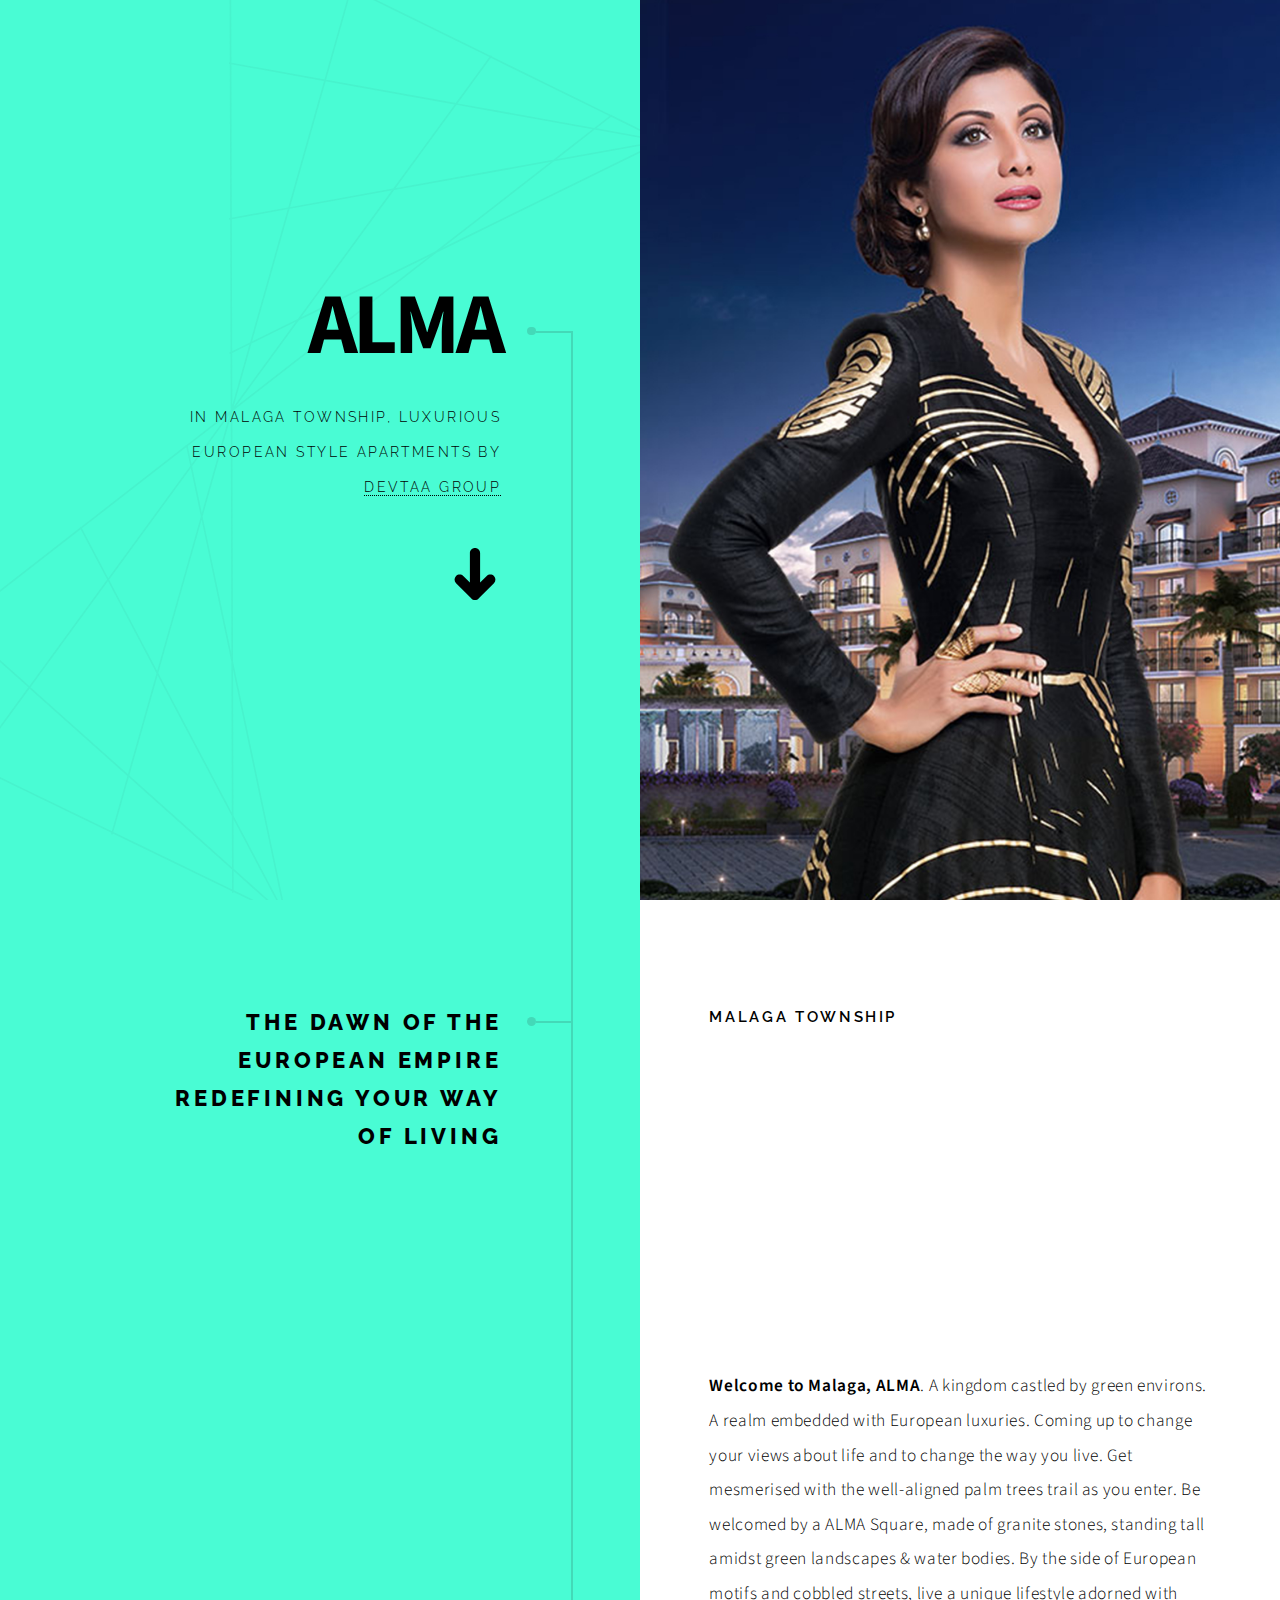
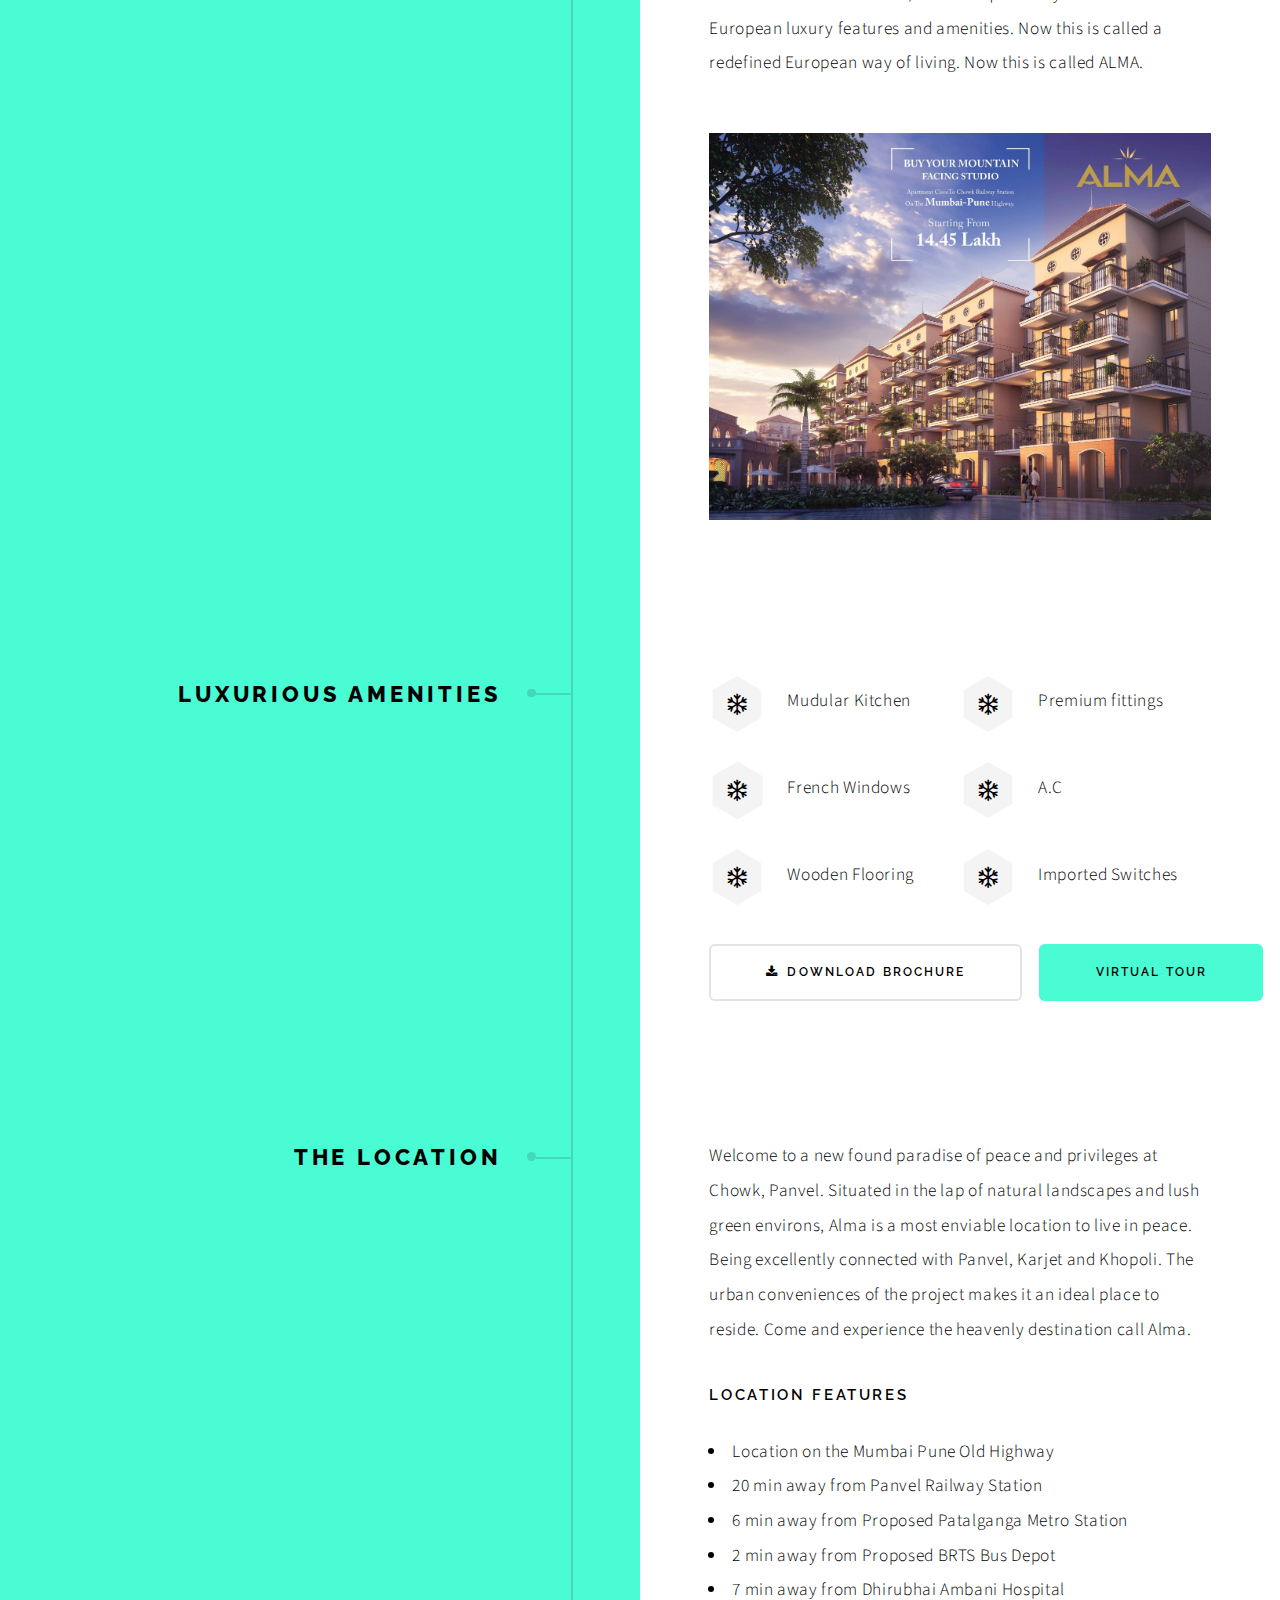
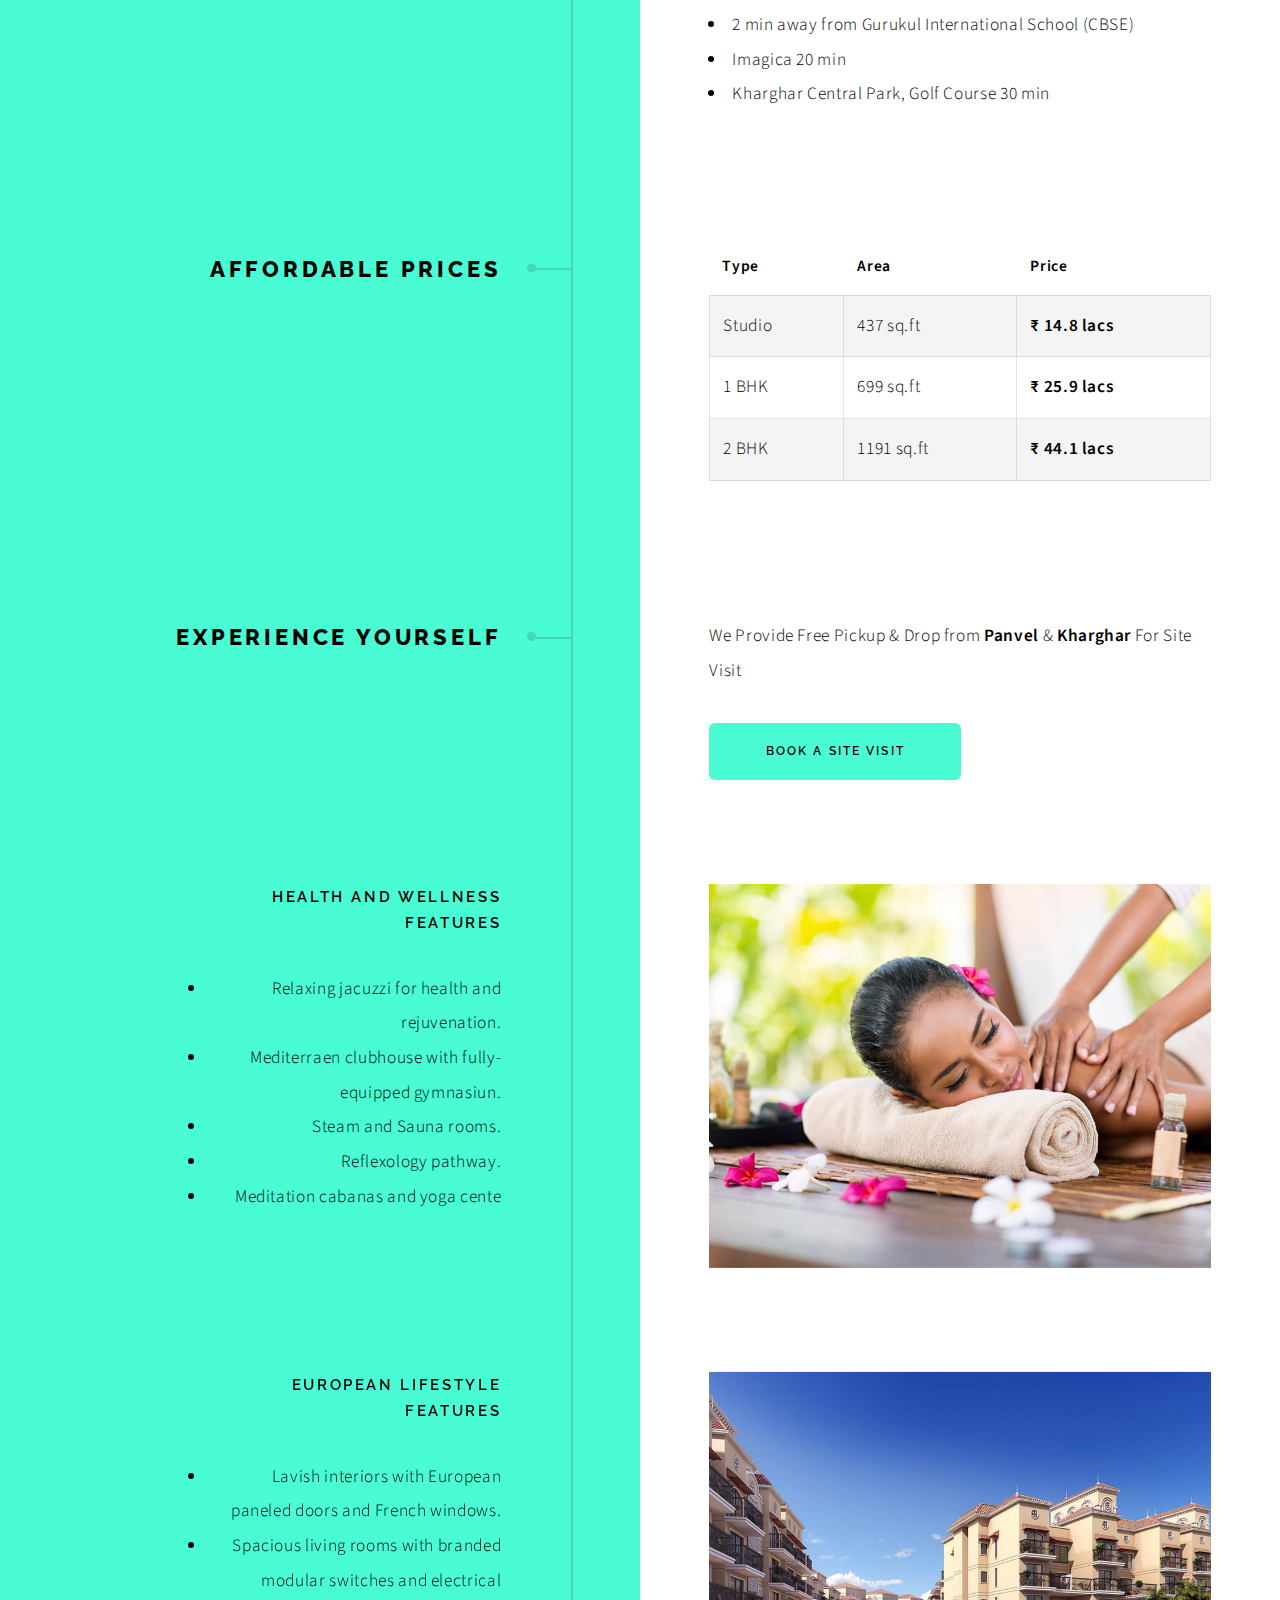
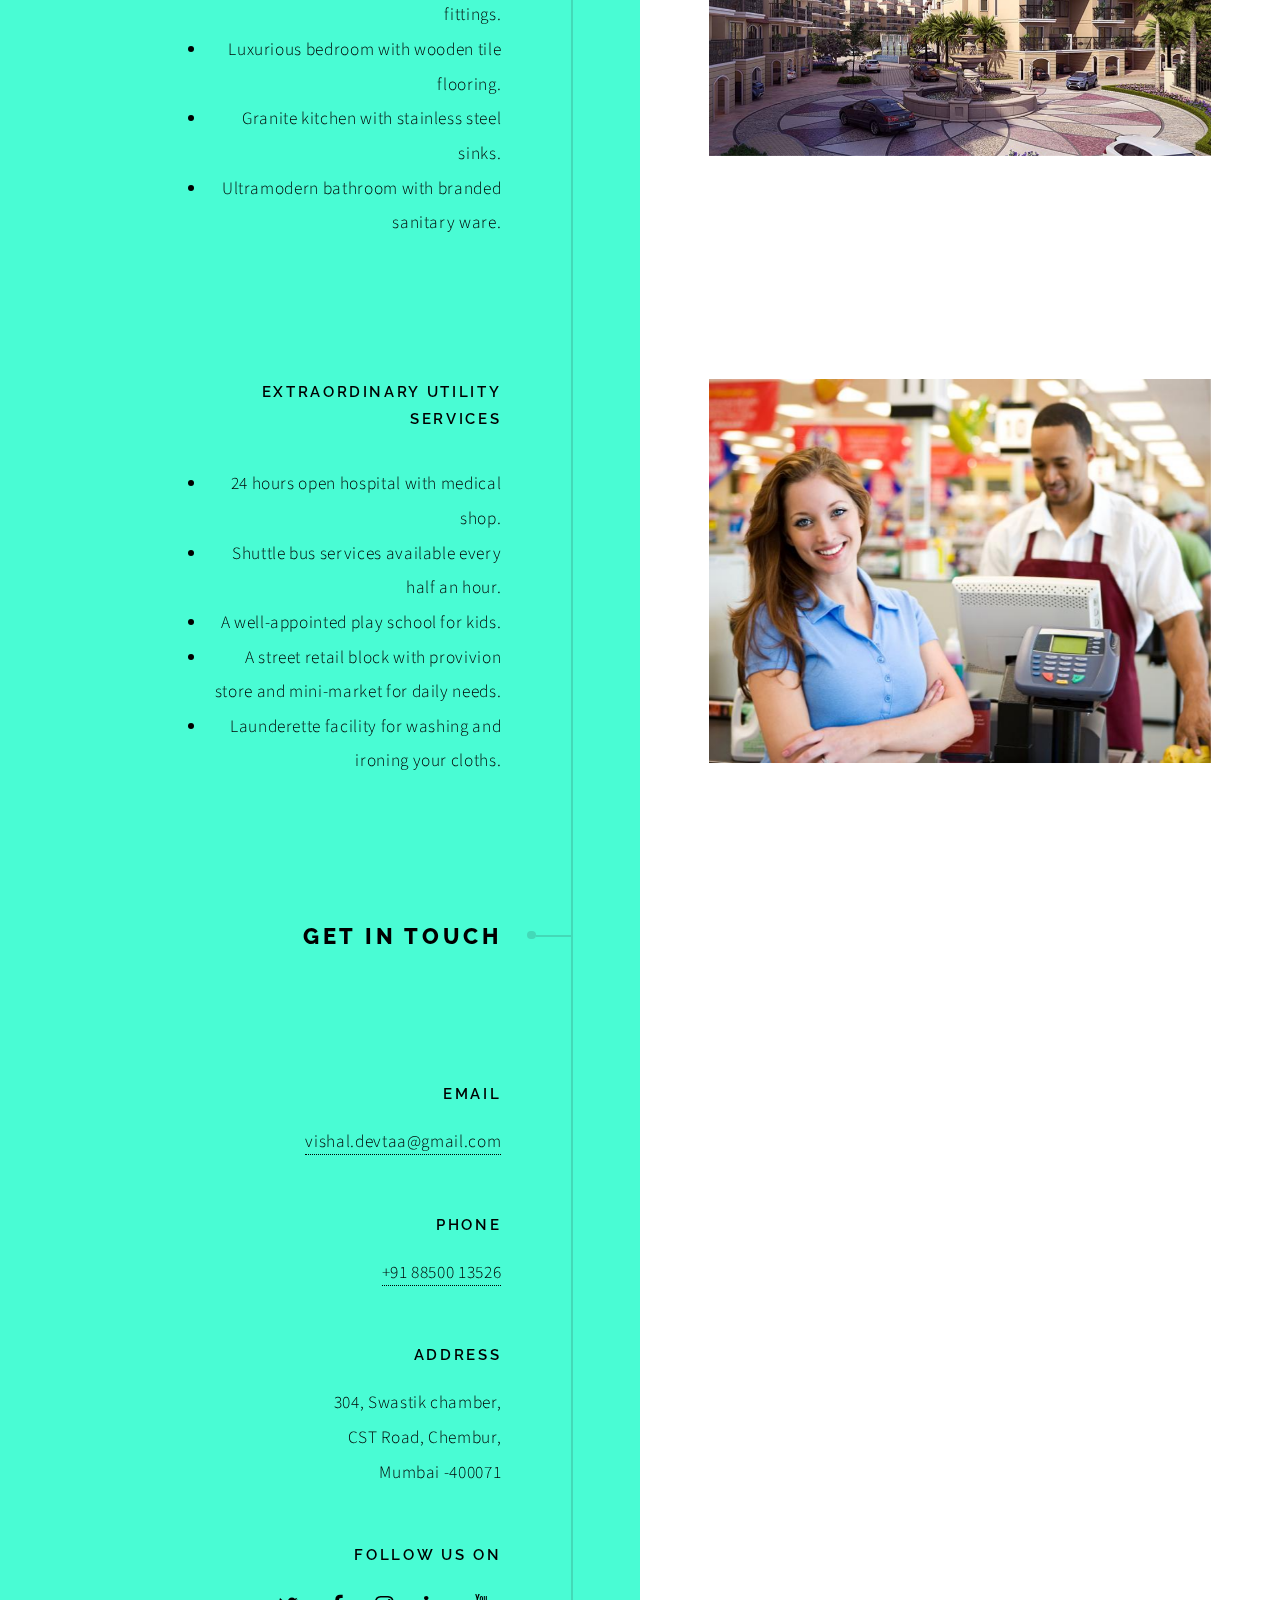
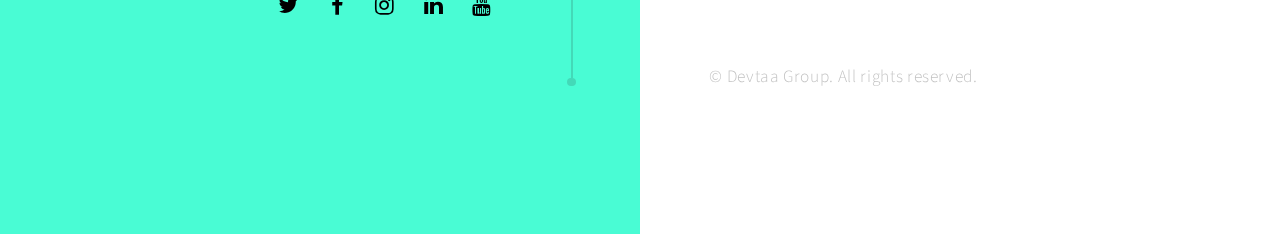
==== index.html @ 0aa926b0 "Popup banner added" ====
<!DOCTYPE HTML>
<!--
	Paradigm Shift by HTML5 UP
	html5up.net | @ajlkn
	Free for personal and commercial use under the CCA 3.0 license (html5up.net/license)
-->
<html>
	<head>
		<title>ALMA - Luxurious Studio, 1BHK, 2BHK Apartment in Panvel</title>
		<meta charset="utf-8" />
		<meta name="viewport" content="width=device-width, initial-scale=1, user-scalable=no" />
		<meta name="description" content="" />
		<meta name="keywords" content="" />
		<link rel="stylesheet" href="assets/css/main.css" />
		<style>
			/* The Modal (background) */
			.modal {
				display: none; /* Hidden by default */
				position: fixed; /* Stay in place */
				z-index: 1; /* Sit on top */
				padding-top: 100px; /* Location of the box */
				left: 0;
				top: 0;
				width: 100%; /* Full width */
				height: 100%; /* Full height */
				overflow: auto; /* Enable scroll if needed */
				background-color: rgb(0,0,0); /* Fallback color */
				background-color: rgba(0,0,0,0.4); /* Black w/ opacity */
			}

			/* Modal Content */
			.modal-content {
				margin-left: auto;
				margin-right: auto;
				padding: 0px;
				width: 600px;
			}

			/* Modal Content */
			.modal-content2 {
				margin-left: auto;
				margin-right: auto;
				padding: 0px;
				width: 800px;
			}

			/* The Close Button */
			.close {
				color: #aaaaaa;
				float: right;
				font-size: 28px;
				font-weight: bold;
				padding: 0px;
				display: none;
			}

			.close:hover,
			.close:focus {
				color: #000;
				text-decoration: none;
				cursor: pointer;
			}
		</style>
	</head>
	<body class="is-preload">

		<!-- Enquiry Form -->
		<div id="myModal" class="modal">

			<!-- Modal content -->
			<div class="modal-content">
			<span class="close">&times;</span>
				<iframe src="https://docs.google.com/forms/d/e/1FAIpQLScoySRv8hDyDuxQyB8Gec-ds_6yzEufZ720Mc0J-3ERzTJAGQ/viewform?embedded=true" width="640" height="627" frameborder="0" marginheight="0" marginwidth="0">Loading...</iframe>
			</div>

		</div>

		<!-- Site Visit Form -->
		<div id="myModal_sv" class="modal">

			<!-- Modal content -->
			<div class="modal-content">
			<span class="close">&times;</span>
				<iframe src="https://docs.google.com/forms/d/e/1FAIpQLSe-j1iW9fwLbWxe8VOCyRwUIyIMLLER5RJnYdYOnyKBBjEUYw/viewform?embedded=true" width="640" height="1400" frameborder="0" marginheight="0" marginwidth="0">Loading...</iframe>	
			</div>

		</div>

		<!-- Speacial Offer -->
		<div id="myModal_so" class="modal">

			<!-- Modal content -->
			<div class="modal-content2">
			<span class="close">&times;</span>
				<a href="#" id="banner">
					<img src="images/banner1.jpg" width="800px" alt="Limited time offer banner">
				</a>
			</div>
				
		</div>

		<!-- Wrapper -->
			<div id="wrapper">

				<!-- Intro -->
					<section class="intro">
						<header>
							<h1>ALMA</h1>
							<p>In Malaga Township, Luxurious European style apartments by <a target="_blank" href="http://devtaa.com">Devtaa Group</a></p>
							<ul class="actions">	
								<li><a href="#first" class="arrow scrolly"><span class="label">Next</span></a></li>
							</ul>
						</header>
						<div class="content">
							<span class="image fill" data-position="center"><img src="images/pic01.jpg" alt="" /></span>
						</div>
					</section>

				<!-- Section -->
					<section id="first">
						<header>
							<h2>The dawn of the european empire redefining your way of living</h2>
						</header>
						<div class="content">
							<h4>Malaga Township</h4>
							<iframe width="510" height="300" src="https://www.youtube.com/embed/iQoAvONpAVM" frameborder="0" allow="accelerometer; autoplay; encrypted-media; gyroscope; picture-in-picture" allowfullscreen></iframe>
							<p><strong>Welcome to Malaga, ALMA</strong>. A kingdom castled by green environs. A realm embedded with European luxuries. Coming up to change your views about life and to change the way you live. Get mesmerised with the well-aligned palm trees trail as you enter. Be welcomed by a ALMA Square, made of granite stones, standing tall amidst green landscapes & water bodies. By the side of European motifs and cobbled streets, live a unique lifestyle adorned with European luxury features and amenities. Now this is called a redefined European way of living. Now this is called ALMA. </p>
							<span class="image main"><img src="images/pic02.jpeg" alt="" /></span>
						</div>
					</section>

				<!-- Section -->
					<section>
						<header>
							<h2>Luxurious Amenities</h2>
						</header>
						<div class="content">
							<ul class="feature-icons">
								<li class="icon fa-snowflake-o">Mudular Kitchen</li>
								<li class="icon fa-snowflake-o">Premium fittings</li>
								<li class="icon fa-snowflake-o">French Windows</li>
								<li class="icon fa-snowflake-o">A.C</li>
								<li class="icon fa-snowflake-o">Wooden Flooring</li>
								<li class="icon fa-snowflake-o">Imported Switches</li>
							</ul>
							<ul class="actions">
								<li><a target="_blank" id="myBtn1" href="downloads/Alma Brochure.pdf" class="button large icon fa-download">Download Brochure</a></li>
								<li><a target="_blank" id="myBtn2" href="http://asset1.cfcdn.com/emodel/mumbai/Malaga-Mumbai-01/Malaga-Mumbai.html" class="button primary large">Virtual Tour</a></li>
							</ul>
						</div>
					</section>

				<!-- Section -->
					<section>
						<header>
							<h2>The Location</h2>
						</header>
						<div class="content">
							<p>
								Welcome to a new found paradise of peace and privileges at Chowk, Panvel. Situated in the lap of natural landscapes and lush green environs, Alma is a most enviable location to live in peace. Being excellently connected with Panvel, Karjet and Khopoli. The urban conveniences of the project makes it an ideal place to reside. Come and experience the heavenly destination call Alma.
							</p>
							<h4>Location Features</h4>
							<ul>
								<li>Location on the Mumbai Pune Old Highway</li>
								<li>20 min away from Panvel Railway Station</li>
								<li>6 min away from Proposed Patalganga Metro Station</li>
								<li>2 min away from Proposed BRTS Bus Depot</li>
								<li>7 min away from Dhirubhai Ambani Hospital</li>
								<li>2 min away from Gurukul International School (CBSE)</li>
								<li>Imagica 20 min</li>
								<li>Kharghar Central Park, Golf Course 30 min</li>
							</ul>
						</div>
					</section>

				<!-- Section -->
					<section>
							<header>
								<h2>Affordable Prices</h2>
							</header>
							<div class="content">
									<div class="table-wrapper">
										<table class="alt">
											<thead>
												<tr>
													<th>Type</th>
													<th>Area</th>
													<th>Price</th>
												</tr>
											</thead>
											<tbody>
												<tr>
													<td>Studio</td>
													<td>437 sq.ft</td>
													<td><b>₹ 14.8 lacs</b></td>
												</tr>
												<tr>
													<td>1 BHK</td>
													<td>699 sq.ft</td>
													<td><b>₹ 25.9 lacs</b></td>
												</tr>
												<tr>
													<td>2 BHK</td>
													<td>1191 sq.ft</td>
													<td><b>₹ 44.1 lacs</b></td>
												</tr>
											</tbody>
										</table>
									</div>
							</div>
						</section>

				<!-- Section -->
					<section>
						<header>
							<h2>Experience Yourself</h2>
						</header>
						<div class="content">
							<p>We Provide Free Pickup & Drop from <strong>Panvel</strong> & <strong>Kharghar</strong> For Site Visit</p>
							<ul class="actions">
								<li><button id="btn_sv" class="button primary large">Book a Site Visit</button></li>
							</ul>
							<!-- Section -->
								<section>
									<header>
										<h3>Health and Wellness Features</h3>
										<p>
											<ul>
													<li>Relaxing jacuzzi for health and rejuvenation. </li>
													<li>Mediterraen clubhouse with fully-equipped gymnasiun. </li>
													<li>Steam and Sauna rooms. </li>
													<li>Reflexology pathway. </li>
													<li>Meditation cabanas and yoga cente </li>
											</ul>
											
										</p>
									</header>
									<div class="content">
										<div class="gallery">
											<a href="images/gallery/fulls/spa.jpg" class="landscape"><img src="images/gallery/fulls/spa.jpg" alt="" /></a>
										</div>
									</div>
								</section>

							<!-- Section -->
								<section>
									<header>
										<h3>European Lifestyle Features</h3>
										<p>
											<ul>
												<li>Lavish interiors with European paneled doors and French windows. </li>
												<li>Spacious living rooms with branded modular switches and electrical fittings. </li>
												<li>Luxurious bedroom with wooden tile flooring. </li>
												<li>Granite kitchen with stainless steel sinks. </li>
												<li>Ultramodern bathroom with branded sanitary ware. </li>
											</ul>
										</p>
									</header>
									<div class="content">
										<div class="gallery">
											<a href="images/gallery/fulls/slide6.jpg" class="landscape"><img src="images/gallery/fulls/slide6.jpg" alt="" /></a>
											<!--<a href="images/gallery/fulls/06.jpg"><img src="images/gallery/thumbs/06.jpg" alt="" /></a>
											<a href="images/gallery/fulls/07.jpg"><img src="images/gallery/thumbs/07.jpg" alt="" /></a>-->
										</div>
									</div>
								</section>

							<!-- Section -->
								<section>
									<header>
										<h3>Extraordinary Utility Services</h3>
										<p>
											<ul>
												<li>24 hours open hospital with medical shop.</li>
												<li>Shuttle bus services available every half an hour.</li>
												<li>A well-appointed play school for kids.</li>
												<li>A street retail block with provivion store and mini-market for daily needs.</li>
												<li>Launderette facility for washing and ironing your cloths.</li>
											</ul>
										</p>
									</header>
									<div class="content">
										<div class="gallery">
											<a href="images/gallery/fulls/retails.jpg" class="landscape"><img src="images/gallery/fulls/retails.jpg" alt="" /></a>
											<!--<a href="images/gallery/fulls/09.jpg" class="portrait"><img src="images/gallery/thumbs/09.jpg" alt="" /></a>
											<a href="images/gallery/fulls/10.jpg" class="landscape"><img src="images/gallery/thumbs/10.jpg" alt="" /></a>-->
										</div>
									</div>
								</section>

						</div>
					</section>

				<!-- Section -->
					<!--<section>
						<header>
							<h2>Site Visit</h2>
						</header>
						<div class="content">
							<p><strong>Proin tempus feugiat</strong> sed varius enim lorem ullamcorper dolore aliquam aenean ornare velit lacus, ac varius enim lorem ullamcorper dolore.</p>
							<ul class="actions">
								<li><a href="#" class="button primary large">Get Started</a></li>
								<li><a href="#" class="button large">Learn More</a></li>
							</ul>
							<iframe src="https://docs.google.com/forms/d/e/1FAIpQLSe-j1iW9fwLbWxe8VOCyRwUIyIMLLER5RJnYdYOnyKBBjEUYw/viewform?embedded=true" width="500" height="520" frameborder="0" marginheight="0" marginwidth="0">Loading...</iframe>
						</div>
					</section>-->

				<!-- Elements -->
				<!--
					<section>
						<header>
							<h2>Elements</h2>
						</header>
						<div class="content">

							<section>
								<header>
									<h3>Text</h3>
								</header>
								<div class="content">
									<p>This is <b>bold</b> and this is <strong>strong</strong>. This is <i>italic</i> and this is <em>emphasized</em>.
									This is <sup>superscript</sup> text and this is <sub>subscript</sub> text.
									This is <u>underlined</u> and this is code: <code>for (;;) { ... }</code>. Finally, <a href="#">this is a link</a>.</p>
									<hr />
									<h2>Heading Level 2</h2>
									<h3>Heading Level 3</h3>
									<h4>Heading Level 4</h4>
									<h5>Heading Level 5</h5>
									<hr />
									<h5>Blockquote</h5>
									<blockquote>Fringilla nisl. Donec accumsan interdum nisi, quis tincidunt felis sagittis eget tempus euismod. Vestibulum ante ipsum primis in faucibus vestibulum. Blandit adipiscing eu felis iaculis volutpat ac adipiscing accumsan faucibus. Vestibulum ante ipsum primis in faucibus lorem ipsum dolor sit amet nullam adipiscing eu felis.</blockquote>
									<h5>Preformatted</h5>
									<pre><code>i = 0;

while (!deck.isInOrder()) {
  print 'Iteration ' + i;
  deck.shuffle();
  i++;
}

print 'Sorted in ' + i + ' iterations.';</code></pre>
								</div>
							</section>

							<section>
								<header>
									<h3>Lists</h3>
								</header>
								<div class="content">

									<h4>Unordered</h4>
									<ul>
										<li>Dolor pulvinar etiam.</li>
										<li>Sagittis adipiscing.</li>
										<li>Felis enim feugiat.</li>
									</ul>

									<h4>Alternate</h4>
									<ul class="alt">
										<li>Dolor pulvinar etiam.</li>
										<li>Sagittis adipiscing.</li>
										<li>Felis enim feugiat.</li>
									</ul>

									<h4>Ordered</h4>
									<ol>
										<li>Dolor pulvinar etiam.</li>
										<li>Etiam vel felis viverra.</li>
										<li>Felis enim feugiat.</li>
										<li>Dolor pulvinar etiam.</li>
										<li>Etiam vel felis lorem.</li>
										<li>Felis enim et feugiat.</li>
									</ol>
									<h4>Icons</h4>
									<ul class="icons">
										<li><a href="#" class="icon fa-twitter"><span class="label">Twitter</span></a></li>
										<li><a href="#" class="icon fa-facebook"><span class="label">Facebook</span></a></li>
										<li><a href="#" class="icon fa-instagram"><span class="label">Instagram</span></a></li>
										<li><a href="#" class="icon fa-github"><span class="label">Github</span></a></li>
									</ul>

									<h4>Actions</h4>
									<ul class="actions">
										<li><a href="#" class="button primary">Default</a></li>
										<li><a href="#" class="button">Default</a></li>
									</ul>
									<ul class="actions stacked">
										<li><a href="#" class="button primary">Default</a></li>
										<li><a href="#" class="button">Default</a></li>
									</ul>
								</div>
							</section>

							<section>
								<header>
									<h3>Table</h3>
								</header>
								<div class="content">
									<h4>Default</h4>
									<div class="table-wrapper">
										<table>
											<thead>
												<tr>
													<th>Name</th>
													<th>Description</th>
													<th>Price</th>
												</tr>
											</thead>
											<tbody>
												<tr>
													<td>Item One</td>
													<td>Ante turpis integer aliquet porttitor.</td>
													<td>29.99</td>
												</tr>
												<tr>
													<td>Item Two</td>
													<td>Vis ac commodo adipiscing arcu aliquet.</td>
													<td>19.99</td>
												</tr>
												<tr>
													<td>Item Three</td>
													<td> Morbi faucibus arcu accumsan lorem.</td>
													<td>29.99</td>
												</tr>
												<tr>
													<td>Item Four</td>
													<td>Vitae integer tempus condimentum.</td>
													<td>19.99</td>
												</tr>
												<tr>
													<td>Item Five</td>
													<td>Ante turpis integer aliquet porttitor.</td>
													<td>29.99</td>
												</tr>
											</tbody>
											<tfoot>
												<tr>
													<td colspan="2"></td>
													<td>100.00</td>
												</tr>
											</tfoot>
										</table>
									</div>

									<h4>Alternate</h4>
									<div class="table-wrapper">
										<table class="alt">
											<thead>
												<tr>
													<th>Name</th>
													<th>Description</th>
													<th>Price</th>
												</tr>
											</thead>
											<tbody>
												<tr>
													<td>Item One</td>
													<td>Ante turpis integer aliquet porttitor.</td>
													<td>29.99</td>
												</tr>
												<tr>
													<td>Item Two</td>
													<td>Vis ac commodo adipiscing arcu aliquet.</td>
													<td>19.99</td>
												</tr>
												<tr>
													<td>Item Three</td>
													<td> Morbi faucibus arcu accumsan lorem.</td>
													<td>29.99</td>
												</tr>
												<tr>
													<td>Item Four</td>
													<td>Vitae integer tempus condimentum.</td>
													<td>19.99</td>
												</tr>
												<tr>
													<td>Item Five</td>
													<td>Ante turpis integer aliquet porttitor.</td>
													<td>29.99</td>
												</tr>
											</tbody>
											<tfoot>
												<tr>
													<td colspan="2"></td>
													<td>100.00</td>
												</tr>
											</tfoot>
										</table>
									</div>
								</div>
							</section>

							<section>
								<header>
									<h3>Buttons</h3>
								</header>
								<div class="content">
									<ul class="actions">
										<li><a href="#" class="button primary">Primary</a></li>
										<li><a href="#" class="button">Default</a></li>
									</ul>
									<ul class="actions">
										<li><a href="#" class="button large">Large</a></li>
										<li><a href="#" class="button">Default</a></li>
										<li><a href="#" class="button small">Small</a></li>
									</ul>
									<ul class="actions">
										<li><a href="#" class="button primary icon fa-download">Icon</a></li>
										<li><a href="#" class="button icon fa-download">Icon</a></li>
									</ul>
									<ul class="actions">
										<li><span class="button primary disabled">Disabled</span></li>
										<li><span class="button disabled">Disabled</span></li>
									</ul>
								</div>
							</section>

							<section>
								<header>
									<h3>Form</h3>
								</header>
								<div class="content">
									<form method="post" action="#">
										<div class="fields">
											<div class="field half">
												<label for="demo-name">Name</label>
												<input type="text" name="demo-name" id="demo-name" value="" placeholder="Jane Doe" />
											</div>
											<div class="field half">
												<label for="demo-email">Email</label>
												<input type="email" name="demo-email" id="demo-email" value="" placeholder="jane@untitled.tld" />
											</div>
											<div class="field">
												<label for="demo-category">Category</label>
												<select name="demo-category" id="demo-category">
													<option value="">-</option>
													<option value="1">Manufacturing</option>
													<option value="1">Shipping</option>
													<option value="1">Administration</option>
													<option value="1">Human Resources</option>
												</select>
											</div>
											<div class="field half">
												<input type="radio" id="demo-priority-low" name="demo-priority" checked>
												<label for="demo-priority-low">Low</label>
											</div>
											<div class="field half">
												<input type="radio" id="demo-priority-high" name="demo-priority">
												<label for="demo-priority-high">High</label>
											</div>
											<div class="field half">
												<input type="checkbox" id="demo-copy" name="demo-copy">
												<label for="demo-copy">Email me a copy</label>
											</div>
											<div class="field half">
												<input type="checkbox" id="demo-human" name="demo-human" checked>
												<label for="demo-human">Not a robot</label>
											</div>
											<div class="field">
												<label for="demo-message">Message</label>
												<textarea name="demo-message" id="demo-message" placeholder="Enter your message" rows="6"></textarea>
											</div>
										</div>
										<ul class="actions">
											<li><input type="submit" value="Send Message" class="primary" /></li>
											<li><input type="reset" value="Reset" /></li>
										</ul>
									</form>
								</div>
							</section>

						</div>
					</section>
				-->

				<!-- Section -->
					<section>
						<header>
							<h2>Get in touch</h2>
						</header>
						<div class="content">
							<iframe src="https://docs.google.com/forms/d/e/1FAIpQLSdVVau2jICnj_vy6TKgX1Sq20y3a8h3ku70dai4LwPbGffMbw/viewform?embedded=true" width="500" height="730" frameborder="0" marginheight="0" marginwidth="0">Loading...</iframe>
							<!--<form>
								<div class="fields">
									<div class="field half">
										<input type="text" name="name" id="name" placeholder="Name" />
									</div>
									<div class="field half">
										<input type="email" name="email" id="email" placeholder="Email" />
									</div>
									<div class="field">
										<textarea name="message" id="message" placeholder="Message" rows="7"></textarea>
									</div>
								</div>
								<ul class="actions">
									<li><input type="submit" value="Send Message" class="button primary" /></li>
								</ul>
							</form>-->
						</div>
						<footer>
							<ul class="items">
								<li>
									<h3>Email</h3>
									<a href="mailto:vishal.devtaa@gmail.com">vishal.devtaa@gmail.com</a>
								</li>
								<li>
									<h3>Phone</h3>
									<a href="tel:+918850013526">+91 88500 13526</a>
								</li>
								<li>
									<h3>Address</h3>
									<span>304, Swastik chamber,<br>
										CST Road, Chembur,<br>
										Mumbai -400071</span>
								</li>
								<li>
									<h3>Follow Us On</h3>
									<ul class="icons">
										<li><a target="_blank" href="https://twitter.com/devtaagroup" class="icon fa-twitter"><span class="label">Twitter</span></a></li>
										<li><a target="_blank" href="https://www.facebook.com/Devtaa-Group-392540718228317/" class="icon fa-facebook"><span class="label">Facebook</span></a></li>
										<li><a target="_blank" href="https://www.instagram.com/devtaagroup_india/" class="icon fa-instagram"><span class="label">Instagram</span></a></li>
										<li><a target="_blank" href="https://www.linkedin.com/company/devtaagroup/" class="icon fa-linkedin"><span class="label">LinkedIn</span></a></li>
										<li><a target="_blank" href="https://www.youtube.com/channel/UCgGCPLvgP4u9WdEKid4VQuA" class="icon fa-youtube"><span class="label">YouTube</span></a></li>									
									</ul>
								</li>
							</ul>
						</footer>
					</section>

				<!-- Copyright -->
					<div class="copyright">&copy; Devtaa Group. All rights reserved.</div>

			</div>

		<!-- Scripts -->
			<script src="assets/js/jquery.min.js"></script>
			<script src="assets/js/jquery.scrolly.min.js"></script>
			<script src="assets/js/browser.min.js"></script>
			<script src="assets/js/breakpoints.min.js"></script>
			<script src="assets/js/util.js"></script>
			<script src="assets/js/main.js"></script>

			<script>	
				// Enquiry Model
				var modal = document.getElementById('myModal');

				// Sive visit Model
				var svModal = document.getElementById('myModal_sv');

				// Speacial offer Banner Model
				var soModal = document.getElementById('myModal_so');

				// Get the <span> element that closes the modal
				var span = document.getElementsByClassName("close")[0];

				setTimeout(() => {
					soModal.style.display = "block";
				}, 5000)

				// Enquiry on Download
				var btn1 = document.getElementById("myBtn1");
				btn1.onclick = function() {
					modal.style.display = "block";
				}

				// Enquiry on Site visit
				var btn2 = document.getElementById("myBtn2");
				btn2.onclick = function() {
					modal.style.display = "block";
				}

				// Site Visit booking on Download
				var btn2 = document.getElementById("btn_sv");
				btn2.onclick = function() {
					svModal.style.display = "block";
				}

				var banner = document.getElementById("banner");
				banner.onclick = function() {
					soModal.style.display = "none";
					modal.style.display = "block";
				}

				// When the user clicks on <span> (x), close the modal
				span.onclick = function() {
					modal.style.display = "none";
				}

				// When the user clicks anywhere outside of the modal, close it (Enquiry form)
				window.onclick = function(event) {
					if (event.target == modal) {
						modal.style.display = "none";
					}
					if (event.target == svModal) {
						svModal.style.display = "none";
					}
					if (event.target == soModal) {
						soModal.style.display = "none";
					}
				}

			</script>

	</body>

</html>
---- assets/css/main.css ----
@import url(font-awesome.min.css);
@import url("https://fonts.googleapis.com/css?family=Source+Sans+Pro:300,600,700,300i,600i,700i|Raleway:600,800");

/*
	Paradigm Shift by HTML5 UP
	html5up.net | @ajlkn
	Free for personal and commercial use under the CCA 3.0 license (html5up.net/license)
*/

html, body, div, span, applet, object,
iframe, h1, h2, h3, h4, h5, h6, p, blockquote,
pre, a, abbr, acronym, address, big, cite,
code, del, dfn, em, img, ins, kbd, q, s, samp,
small, strike, strong, sub, sup, tt, var, b,
u, i, center, dl, dt, dd, ol, ul, li, fieldset,
form, label, legend, table, caption, tbody,
tfoot, thead, tr, th, td, article, aside,
canvas, details, embed, figure, figcaption,
footer, header, hgroup, menu, nav, output, ruby,
section, summary, time, mark, audio, video {
	margin: 0;
	padding: 0;
	border: 0;
	font-size: 100%;
	font: inherit;
	vertical-align: baseline;}

article, aside, details, figcaption, figure,
footer, header, hgroup, menu, nav, section {
	display: block;}

body {
	line-height: 1;
}

ol, ul {
	list-style: none;
}

blockquote, q {
	quotes: none;
}

	blockquote:before, blockquote:after, q:before, q:after {
		content: '';
		content: none;
	}

table {
	border-collapse: collapse;
	border-spacing: 0;
}

body {
	-webkit-text-size-adjust: none;
}

mark {
	background-color: transparent;
	color: inherit;
}

input::-moz-focus-inner {
	border: 0;
	padding: 0;
}

input, select, textarea {
	-moz-appearance: none;
	-webkit-appearance: none;
	-ms-appearance: none;
	appearance: none;
}

/* Basic */

	@-ms-viewport {
		width: device-width;
	}

	body {
		-ms-overflow-style: scrollbar;
	}

	@media screen and (max-width: 480px) {

		html, body {
			min-width: 320px;
		}

	}

	html {
		box-sizing: border-box;
	}

	*, *:before, *:after {
		box-sizing: inherit;
	}

	html {
		overflow-x: hidden;
	}

	body {
		background: #ffffff;
		overflow-x: hidden;
	}

		body.is-preload *, body.is-preload *:before, body.is-preload *:after {
			-moz-animation: none !important;
			-webkit-animation: none !important;
			-ms-animation: none !important;
			animation: none !important;
			-moz-transition: none !important;
			-webkit-transition: none !important;
			-ms-transition: none !important;
			transition: none !important;
		}

/* Typography */

	html {
		font-size: 18pt;
	}

		@media screen and (max-width: 1920px) {

			html {
				font-size: 13pt;
			}

		}

		@media screen and (max-width: 1152px) {

			html {
				font-size: 14pt;
			}

		}

		@media screen and (max-width: 736px) {

			html {
				font-size: 12pt;
			}

		}

		@media screen and (max-width: 480px) {

			html {
				font-size: 11pt;
			}

		}

	body {
		background-color: #ffffff;
		color: #000000;
	}

	body, input, select, textarea {
		color: #000000;
		font-family: "Source Sans Pro", Helvetica, sans-serif;
		font-size: 1rem;
		font-weight: 300;
		letter-spacing: 0.0375em;
		line-height: 2;
	}

	a {
		-moz-transition: border-bottom-color 0.25s ease-in-out;
		-webkit-transition: border-bottom-color 0.25s ease-in-out;
		-ms-transition: border-bottom-color 0.25s ease-in-out;
		transition: border-bottom-color 0.25s ease-in-out;
		text-decoration: none;
		color: #000000;
		border-bottom: dotted 1px;
	}

		a:hover {
			text-decoration: none;
			border-bottom-color: transparent;
		}

	strong, b {
		font-weight: 600;
		color: #000000;
	}

	em, i {
		font-style: italic;
	}

	p {
		margin: 0 0 2rem 0;
	}

	h1, h2, h3, h4, h5, h6 {
		color: #000000;
		font-family: "Raleway", Helvetica, sans-serif;
		font-weight: 600;
		letter-spacing: 0.175em;
		line-height: 1.75;
		margin: 0 0 1.5rem 0;
		text-transform: uppercase;
	}

		h1 a, h2 a, h3 a, h4 a, h5 a, h6 a {
			color: inherit;
			text-decoration: none;
		}

	h1 {
		font-family: "Source Sans Pro", Helvetica, sans-serif;
		font-size: 5rem;
		font-weight: 700;
		letter-spacing: -0.05em;
		line-height: 1.1;
		margin: 0 0 1.5rem 0;
		text-transform: none;
	}

	h2 {
		font-size: 1.25rem;
		font-weight: 800;
		margin: 0 0 2rem 0;
	}

	h3 {
		font-size: 0.875rem;
	}

	h4 {
		font-size: 0.875rem;
	}

	h5 {
		font-size: 0.75rem;
	}

	h6 {
		font-size: 0.625rem;
	}

	@media screen and (max-width: 736px) {

		h1 {
			font-size: 4.5rem;
			line-height: 1.1;
		}

		h2 {
			font-size: 1.25rem;
			line-height: 1.7;
		}

		h3 {
			font-size: 0.9rem;
		}

		h4 {
			font-size: 0.75rem;
		}

		h5 {
			font-size: 0.675rem;
		}

	}

	@media screen and (max-width: 360px) {

		h1 {
			font-size: 3.75rem;
		}

		h2 {
			font-size: 1.125rem;
		}

		h3 {
			font-size: 0.8rem;
		}

		h4 {
			font-size: 0.675rem;
		}

		h5 {
			font-size: 0.675rem;
		}

	}

	sub {
		font-size: 0.8rem;
		position: relative;
		top: 0.5rem;
	}

	sup {
		font-size: 0.8rem;
		position: relative;
		top: -0.5rem;
	}

	blockquote {
		border-left: solid 0.5rem rgba(144, 144, 144, 0.25);
		font-style: italic;
		margin: 0 0 2rem 0;
		padding: 1rem 0 1rem 2rem;
	}

	code {
		background: rgba(144, 144, 144, 0.1);
		border-radius: 0.325rem;
		font-family: "Courier New", monospace;
		font-size: 0.9rem;
		margin: 0 0.25rem;
		padding: 0.25rem 0.65rem;
	}

	pre {
		-webkit-overflow-scrolling: touch;
		font-family: "Courier New", monospace;
		font-size: 0.9rem;
		margin: 0 0 2rem 0;
		width: 100%;
	}

		pre code {
			display: block;
			line-height: 1.75;
			padding: 1rem 1.5rem;
			overflow-x: auto;
		}

	hr {
		border: 0;
		border-bottom: solid 2px rgba(144, 144, 144, 0.25);
		margin: 3rem 0;
	}

		hr.major {
			margin: 5rem 0;
		}

		@media screen and (max-width: 736px) {

			hr.major {
				margin: 3rem 0;
			}

		}

/* Row */

	.row {
		display: flex;
		flex-wrap: wrap;
		box-sizing: border-box;
		align-items: stretch;
	}

		.row > * {
			box-sizing: border-box;
		}

		.row.gtr-uniform > * > :last-child {
			margin-bottom: 0;
		}

		.row.aln-left {
			justify-content: flex-start;
		}

		.row.aln-center {
			justify-content: center;
		}

		.row.aln-right {
			justify-content: flex-end;
		}

		.row.aln-top {
			align-items: flex-start;
		}

		.row.aln-middle {
			align-items: center;
		}

		.row.aln-bottom {
			align-items: flex-end;
		}

		.row > .imp {
			order: -1;
		}

		.row > .col-1 {
			width: 8.3333333333%;
		}

		.row > .off-1 {
			margin-left: 8.3333333333%;
		}

		.row > .col-2 {
			width: 16.6666666667%;
		}

		.row > .off-2 {
			margin-left: 16.6666666667%;
		}

		.row > .col-3 {
			width: 25%;
		}

		.row > .off-3 {
			margin-left: 25%;
		}

		.row > .col-4 {
			width: 33.3333333333%;
		}

		.row > .off-4 {
			margin-left: 33.3333333333%;
		}

		.row > .col-5 {
			width: 41.6666666667%;
		}

		.row > .off-5 {
			margin-left: 41.6666666667%;
		}

		.row > .col-6 {
			width: 50%;
		}

		.row > .off-6 {
			margin-left: 50%;
		}

		.row > .col-7 {
			width: 58.3333333333%;
		}

		.row > .off-7 {
			margin-left: 58.3333333333%;
		}

		.row > .col-8 {
			width: 66.6666666667%;
		}

		.row > .off-8 {
			margin-left: 66.6666666667%;
		}

		.row > .col-9 {
			width: 75%;
		}

		.row > .off-9 {
			margin-left: 75%;
		}

		.row > .col-10 {
			width: 83.3333333333%;
		}

		.row > .off-10 {
			margin-left: 83.3333333333%;
		}

		.row > .col-11 {
			width: 91.6666666667%;
		}

		.row > .off-11 {
			margin-left: 91.6666666667%;
		}

		.row > .col-12 {
			width: 100%;
		}

		.row > .off-12 {
			margin-left: 100%;
		}

		.row.gtr-0 {
			margin-top: 0;
			margin-left: 0rem;
		}

			.row.gtr-0 > * {
				padding: 0 0 0 0rem;
			}

			.row.gtr-0.gtr-uniform {
				margin-top: 0rem;
			}

				.row.gtr-0.gtr-uniform > * {
					padding-top: 0rem;
				}

		.row.gtr-25 {
			margin-top: 0;
			margin-left: -0.5rem;
		}

			.row.gtr-25 > * {
				padding: 0 0 0 0.5rem;
			}

			.row.gtr-25.gtr-uniform {
				margin-top: -0.5rem;
			}

				.row.gtr-25.gtr-uniform > * {
					padding-top: 0.5rem;
				}

		.row.gtr-50 {
			margin-top: 0;
			margin-left: -1rem;
		}

			.row.gtr-50 > * {
				padding: 0 0 0 1rem;
			}

			.row.gtr-50.gtr-uniform {
				margin-top: -1rem;
			}

				.row.gtr-50.gtr-uniform > * {
					padding-top: 1rem;
				}

		.row {
			margin-top: 0;
			margin-left: -2rem;
		}

			.row > * {
				padding: 0 0 0 2rem;
			}

			.row.gtr-uniform {
				margin-top: -2rem;
			}

				.row.gtr-uniform > * {
					padding-top: 2rem;
				}

		.row.gtr-150 {
			margin-top: 0;
			margin-left: -3rem;
		}

			.row.gtr-150 > * {
				padding: 0 0 0 3rem;
			}

			.row.gtr-150.gtr-uniform {
				margin-top: -3rem;
			}

				.row.gtr-150.gtr-uniform > * {
					padding-top: 3rem;
				}

		.row.gtr-200 {
			margin-top: 0;
			margin-left: -4rem;
		}

			.row.gtr-200 > * {
				padding: 0 0 0 4rem;
			}

			.row.gtr-200.gtr-uniform {
				margin-top: -4rem;
			}

				.row.gtr-200.gtr-uniform > * {
					padding-top: 4rem;
				}

		@media screen and (max-width: 1920px) {

			.row {
				display: flex;
				flex-wrap: wrap;
				box-sizing: border-box;
				align-items: stretch;
			}

				.row > * {
					box-sizing: border-box;
				}

				.row.gtr-uniform > * > :last-child {
					margin-bottom: 0;
				}

				.row.aln-left {
					justify-content: flex-start;
				}

				.row.aln-center {
					justify-content: center;
				}

				.row.aln-right {
					justify-content: flex-end;
				}

				.row.aln-top {
					align-items: flex-start;
				}

				.row.aln-middle {
					align-items: center;
				}

				.row.aln-bottom {
					align-items: flex-end;
				}

				.row > .imp-xlarge {
					order: -1;
				}

				.row > .col-1-xlarge {
					width: 8.3333333333%;
				}

				.row > .off-1-xlarge {
					margin-left: 8.3333333333%;
				}

				.row > .col-2-xlarge {
					width: 16.6666666667%;
				}

				.row > .off-2-xlarge {
					margin-left: 16.6666666667%;
				}

				.row > .col-3-xlarge {
					width: 25%;
				}

				.row > .off-3-xlarge {
					margin-left: 25%;
				}

				.row > .col-4-xlarge {
					width: 33.3333333333%;
				}

				.row > .off-4-xlarge {
					margin-left: 33.3333333333%;
				}

				.row > .col-5-xlarge {
					width: 41.6666666667%;
				}

				.row > .off-5-xlarge {
					margin-left: 41.6666666667%;
				}

				.row > .col-6-xlarge {
					width: 50%;
				}

				.row > .off-6-xlarge {
					margin-left: 50%;
				}

				.row > .col-7-xlarge {
					width: 58.3333333333%;
				}

				.row > .off-7-xlarge {
					margin-left: 58.3333333333%;
				}

				.row > .col-8-xlarge {
					width: 66.6666666667%;
				}

				.row > .off-8-xlarge {
					margin-left: 66.6666666667%;
				}

				.row > .col-9-xlarge {
					width: 75%;
				}

				.row > .off-9-xlarge {
					margin-left: 75%;
				}

				.row > .col-10-xlarge {
					width: 83.3333333333%;
				}

				.row > .off-10-xlarge {
					margin-left: 83.3333333333%;
				}

				.row > .col-11-xlarge {
					width: 91.6666666667%;
				}

				.row > .off-11-xlarge {
					margin-left: 91.6666666667%;
				}

				.row > .col-12-xlarge {
					width: 100%;
				}

				.row > .off-12-xlarge {
					margin-left: 100%;
				}

				.row.gtr-0 {
					margin-top: 0;
					margin-left: 0rem;
				}

					.row.gtr-0 > * {
						padding: 0 0 0 0rem;
					}

					.row.gtr-0.gtr-uniform {
						margin-top: 0rem;
					}

						.row.gtr-0.gtr-uniform > * {
							padding-top: 0rem;
						}

				.row.gtr-25 {
					margin-top: 0;
					margin-left: -0.5rem;
				}

					.row.gtr-25 > * {
						padding: 0 0 0 0.5rem;
					}

					.row.gtr-25.gtr-uniform {
						margin-top: -0.5rem;
					}

						.row.gtr-25.gtr-uniform > * {
							padding-top: 0.5rem;
						}

				.row.gtr-50 {
					margin-top: 0;
					margin-left: -1rem;
				}

					.row.gtr-50 > * {
						padding: 0 0 0 1rem;
					}

					.row.gtr-50.gtr-uniform {
						margin-top: -1rem;
					}

						.row.gtr-50.gtr-uniform > * {
							padding-top: 1rem;
						}

				.row {
					margin-top: 0;
					margin-left: -2rem;
				}

					.row > * {
						padding: 0 0 0 2rem;
					}

					.row.gtr-uniform {
						margin-top: -2rem;
					}

						.row.gtr-uniform > * {
							padding-top: 2rem;
						}

				.row.gtr-150 {
					margin-top: 0;
					margin-left: -3rem;
				}

					.row.gtr-150 > * {
						padding: 0 0 0 3rem;
					}

					.row.gtr-150.gtr-uniform {
						margin-top: -3rem;
					}

						.row.gtr-150.gtr-uniform > * {
							padding-top: 3rem;
						}

				.row.gtr-200 {
					margin-top: 0;
					margin-left: -4rem;
				}

					.row.gtr-200 > * {
						padding: 0 0 0 4rem;
					}

					.row.gtr-200.gtr-uniform {
						margin-top: -4rem;
					}

						.row.gtr-200.gtr-uniform > * {
							padding-top: 4rem;
						}

		}

		@media screen and (max-width: 1280px) {

			.row {
				display: flex;
				flex-wrap: wrap;
				box-sizing: border-box;
				align-items: stretch;
			}

				.row > * {
					box-sizing: border-box;
				}

				.row.gtr-uniform > * > :last-child {
					margin-bottom: 0;
				}

				.row.aln-left {
					justify-content: flex-start;
				}

				.row.aln-center {
					justify-content: center;
				}

				.row.aln-right {
					justify-content: flex-end;
				}

				.row.aln-top {
					align-items: flex-start;
				}

				.row.aln-middle {
					align-items: center;
				}

				.row.aln-bottom {
					align-items: flex-end;
				}

				.row > .imp-large {
					order: -1;
				}

				.row > .col-1-large {
					width: 8.3333333333%;
				}

				.row > .off-1-large {
					margin-left: 8.3333333333%;
				}

				.row > .col-2-large {
					width: 16.6666666667%;
				}

				.row > .off-2-large {
					margin-left: 16.6666666667%;
				}

				.row > .col-3-large {
					width: 25%;
				}

				.row > .off-3-large {
					margin-left: 25%;
				}

				.row > .col-4-large {
					width: 33.3333333333%;
				}

				.row > .off-4-large {
					margin-left: 33.3333333333%;
				}

				.row > .col-5-large {
					width: 41.6666666667%;
				}

				.row > .off-5-large {
					margin-left: 41.6666666667%;
				}

				.row > .col-6-large {
					width: 50%;
				}

				.row > .off-6-large {
					margin-left: 50%;
				}

				.row > .col-7-large {
					width: 58.3333333333%;
				}

				.row > .off-7-large {
					margin-left: 58.3333333333%;
				}

				.row > .col-8-large {
					width: 66.6666666667%;
				}

				.row > .off-8-large {
					margin-left: 66.6666666667%;
				}

				.row > .col-9-large {
					width: 75%;
				}

				.row > .off-9-large {
					margin-left: 75%;
				}

				.row > .col-10-large {
					width: 83.3333333333%;
				}

				.row > .off-10-large {
					margin-left: 83.3333333333%;
				}

				.row > .col-11-large {
					width: 91.6666666667%;
				}

				.row > .off-11-large {
					margin-left: 91.6666666667%;
				}

				.row > .col-12-large {
					width: 100%;
				}

				.row > .off-12-large {
					margin-left: 100%;
				}

				.row.gtr-0 {
					margin-top: 0;
					margin-left: 0rem;
				}

					.row.gtr-0 > * {
						padding: 0 0 0 0rem;
					}

					.row.gtr-0.gtr-uniform {
						margin-top: 0rem;
					}

						.row.gtr-0.gtr-uniform > * {
							padding-top: 0rem;
						}

				.row.gtr-25 {
					margin-top: 0;
					margin-left: -0.375rem;
				}

					.row.gtr-25 > * {
						padding: 0 0 0 0.375rem;
					}

					.row.gtr-25.gtr-uniform {
						margin-top: -0.375rem;
					}

						.row.gtr-25.gtr-uniform > * {
							padding-top: 0.375rem;
						}

				.row.gtr-50 {
					margin-top: 0;
					margin-left: -0.75rem;
				}

					.row.gtr-50 > * {
						padding: 0 0 0 0.75rem;
					}

					.row.gtr-50.gtr-uniform {
						margin-top: -0.75rem;
					}

						.row.gtr-50.gtr-uniform > * {
							padding-top: 0.75rem;
						}

				.row {
					margin-top: 0;
					margin-left: -1.5rem;
				}

					.row > * {
						padding: 0 0 0 1.5rem;
					}

					.row.gtr-uniform {
						margin-top: -1.5rem;
					}

						.row.gtr-uniform > * {
							padding-top: 1.5rem;
						}

				.row.gtr-150 {
					margin-top: 0;
					margin-left: -2.25rem;
				}

					.row.gtr-150 > * {
						padding: 0 0 0 2.25rem;
					}

					.row.gtr-150.gtr-uniform {
						margin-top: -2.25rem;
					}

						.row.gtr-150.gtr-uniform > * {
							padding-top: 2.25rem;
						}

				.row.gtr-200 {
					margin-top: 0;
					margin-left: -3rem;
				}

					.row.gtr-200 > * {
						padding: 0 0 0 3rem;
					}

					.row.gtr-200.gtr-uniform {
						margin-top: -3rem;
					}

						.row.gtr-200.gtr-uniform > * {
							padding-top: 3rem;
						}

		}

		@media screen and (max-width: 1152px) {

			.row {
				display: flex;
				flex-wrap: wrap;
				box-sizing: border-box;
				align-items: stretch;
			}

				.row > * {
					box-sizing: border-box;
				}

				.row.gtr-uniform > * > :last-child {
					margin-bottom: 0;
				}

				.row.aln-left {
					justify-content: flex-start;
				}

				.row.aln-center {
					justify-content: center;
				}

				.row.aln-right {
					justify-content: flex-end;
				}

				.row.aln-top {
					align-items: flex-start;
				}

				.row.aln-middle {
					align-items: center;
				}

				.row.aln-bottom {
					align-items: flex-end;
				}

				.row > .imp-medium {
					order: -1;
				}

				.row > .col-1-medium {
					width: 8.3333333333%;
				}

				.row > .off-1-medium {
					margin-left: 8.3333333333%;
				}

				.row > .col-2-medium {
					width: 16.6666666667%;
				}

				.row > .off-2-medium {
					margin-left: 16.6666666667%;
				}

				.row > .col-3-medium {
					width: 25%;
				}

				.row > .off-3-medium {
					margin-left: 25%;
				}

				.row > .col-4-medium {
					width: 33.3333333333%;
				}

				.row > .off-4-medium {
					margin-left: 33.3333333333%;
				}

				.row > .col-5-medium {
					width: 41.6666666667%;
				}

				.row > .off-5-medium {
					margin-left: 41.6666666667%;
				}

				.row > .col-6-medium {
					width: 50%;
				}

				.row > .off-6-medium {
					margin-left: 50%;
				}

				.row > .col-7-medium {
					width: 58.3333333333%;
				}

				.row > .off-7-medium {
					margin-left: 58.3333333333%;
				}

				.row > .col-8-medium {
					width: 66.6666666667%;
				}

				.row > .off-8-medium {
					margin-left: 66.6666666667%;
				}

				.row > .col-9-medium {
					width: 75%;
				}

				.row > .off-9-medium {
					margin-left: 75%;
				}

				.row > .col-10-medium {
					width: 83.3333333333%;
				}

				.row > .off-10-medium {
					margin-left: 83.3333333333%;
				}

				.row > .col-11-medium {
					width: 91.6666666667%;
				}

				.row > .off-11-medium {
					margin-left: 91.6666666667%;
				}

				.row > .col-12-medium {
					width: 100%;
				}

				.row > .off-12-medium {
					margin-left: 100%;
				}

				.row.gtr-0 {
					margin-top: 0;
					margin-left: 0rem;
				}

					.row.gtr-0 > * {
						padding: 0 0 0 0rem;
					}

					.row.gtr-0.gtr-uniform {
						margin-top: 0rem;
					}

						.row.gtr-0.gtr-uniform > * {
							padding-top: 0rem;
						}

				.row.gtr-25 {
					margin-top: 0;
					margin-left: -0.375rem;
				}

					.row.gtr-25 > * {
						padding: 0 0 0 0.375rem;
					}

					.row.gtr-25.gtr-uniform {
						margin-top: -0.375rem;
					}

						.row.gtr-25.gtr-uniform > * {
							padding-top: 0.375rem;
						}

				.row.gtr-50 {
					margin-top: 0;
					margin-left: -0.75rem;
				}

					.row.gtr-50 > * {
						padding: 0 0 0 0.75rem;
					}

					.row.gtr-50.gtr-uniform {
						margin-top: -0.75rem;
					}

						.row.gtr-50.gtr-uniform > * {
							padding-top: 0.75rem;
						}

				.row {
					margin-top: 0;
					margin-left: -1.5rem;
				}

					.row > * {
						padding: 0 0 0 1.5rem;
					}

					.row.gtr-uniform {
						margin-top: -1.5rem;
					}

						.row.gtr-uniform > * {
							padding-top: 1.5rem;
						}

				.row.gtr-150 {
					margin-top: 0;
					margin-left: -2.25rem;
				}

					.row.gtr-150 > * {
						padding: 0 0 0 2.25rem;
					}

					.row.gtr-150.gtr-uniform {
						margin-top: -2.25rem;
					}

						.row.gtr-150.gtr-uniform > * {
							padding-top: 2.25rem;
						}

				.row.gtr-200 {
					margin-top: 0;
					margin-left: -3rem;
				}

					.row.gtr-200 > * {
						padding: 0 0 0 3rem;
					}

					.row.gtr-200.gtr-uniform {
						margin-top: -3rem;
					}

						.row.gtr-200.gtr-uniform > * {
							padding-top: 3rem;
						}

		}

		@media screen and (max-width: 736px) {

			.row {
				display: flex;
				flex-wrap: wrap;
				box-sizing: border-box;
				align-items: stretch;
			}

				.row > * {
					box-sizing: border-box;
				}

				.row.gtr-uniform > * > :last-child {
					margin-bottom: 0;
				}

				.row.aln-left {
					justify-content: flex-start;
				}

				.row.aln-center {
					justify-content: center;
				}

				.row.aln-right {
					justify-content: flex-end;
				}

				.row.aln-top {
					align-items: flex-start;
				}

				.row.aln-middle {
					align-items: center;
				}

				.row.aln-bottom {
					align-items: flex-end;
				}

				.row > .imp-small {
					order: -1;
				}

				.row > .col-1-small {
					width: 8.3333333333%;
				}

				.row > .off-1-small {
					margin-left: 8.3333333333%;
				}

				.row > .col-2-small {
					width: 16.6666666667%;
				}

				.row > .off-2-small {
					margin-left: 16.6666666667%;
				}

				.row > .col-3-small {
					width: 25%;
				}

				.row > .off-3-small {
					margin-left: 25%;
				}

				.row > .col-4-small {
					width: 33.3333333333%;
				}

				.row > .off-4-small {
					margin-left: 33.3333333333%;
				}

				.row > .col-5-small {
					width: 41.6666666667%;
				}

				.row > .off-5-small {
					margin-left: 41.6666666667%;
				}

				.row > .col-6-small {
					width: 50%;
				}

				.row > .off-6-small {
					margin-left: 50%;
				}

				.row > .col-7-small {
					width: 58.3333333333%;
				}

				.row > .off-7-small {
					margin-left: 58.3333333333%;
				}

				.row > .col-8-small {
					width: 66.6666666667%;
				}

				.row > .off-8-small {
					margin-left: 66.6666666667%;
				}

				.row > .col-9-small {
					width: 75%;
				}

				.row > .off-9-small {
					margin-left: 75%;
				}

				.row > .col-10-small {
					width: 83.3333333333%;
				}

				.row > .off-10-small {
					margin-left: 83.3333333333%;
				}

				.row > .col-11-small {
					width: 91.6666666667%;
				}

				.row > .off-11-small {
					margin-left: 91.6666666667%;
				}

				.row > .col-12-small {
					width: 100%;
				}

				.row > .off-12-small {
					margin-left: 100%;
				}

				.row.gtr-0 {
					margin-top: 0;
					margin-left: 0rem;
				}

					.row.gtr-0 > * {
						padding: 0 0 0 0rem;
					}

					.row.gtr-0.gtr-uniform {
						margin-top: 0rem;
					}

						.row.gtr-0.gtr-uniform > * {
							padding-top: 0rem;
						}

				.row.gtr-25 {
					margin-top: 0;
					margin-left: -0.3125rem;
				}

					.row.gtr-25 > * {
						padding: 0 0 0 0.3125rem;
					}

					.row.gtr-25.gtr-uniform {
						margin-top: -0.3125rem;
					}

						.row.gtr-25.gtr-uniform > * {
							padding-top: 0.3125rem;
						}

				.row.gtr-50 {
					margin-top: 0;
					margin-left: -0.625rem;
				}

					.row.gtr-50 > * {
						padding: 0 0 0 0.625rem;
					}

					.row.gtr-50.gtr-uniform {
						margin-top: -0.625rem;
					}

						.row.gtr-50.gtr-uniform > * {
							padding-top: 0.625rem;
						}

				.row {
					margin-top: 0;
					margin-left: -1.25rem;
				}

					.row > * {
						padding: 0 0 0 1.25rem;
					}

					.row.gtr-uniform {
						margin-top: -1.25rem;
					}

						.row.gtr-uniform > * {
							padding-top: 1.25rem;
						}

				.row.gtr-150 {
					margin-top: 0;
					margin-left: -1.875rem;
				}

					.row.gtr-150 > * {
						padding: 0 0 0 1.875rem;
					}

					.row.gtr-150.gtr-uniform {
						margin-top: -1.875rem;
					}

						.row.gtr-150.gtr-uniform > * {
							padding-top: 1.875rem;
						}

				.row.gtr-200 {
					margin-top: 0;
					margin-left: -2.5rem;
				}

					.row.gtr-200 > * {
						padding: 0 0 0 2.5rem;
					}

					.row.gtr-200.gtr-uniform {
						margin-top: -2.5rem;
					}

						.row.gtr-200.gtr-uniform > * {
							padding-top: 2.5rem;
						}

		}

		@media screen and (max-width: 480px) {

			.row {
				display: flex;
				flex-wrap: wrap;
				box-sizing: border-box;
				align-items: stretch;
			}

				.row > * {
					box-sizing: border-box;
				}

				.row.gtr-uniform > * > :last-child {
					margin-bottom: 0;
				}

				.row.aln-left {
					justify-content: flex-start;
				}

				.row.aln-center {
					justify-content: center;
				}

				.row.aln-right {
					justify-content: flex-end;
				}

				.row.aln-top {
					align-items: flex-start;
				}

				.row.aln-middle {
					align-items: center;
				}

				.row.aln-bottom {
					align-items: flex-end;
				}

				.row > .imp-xsmall {
					order: -1;
				}

				.row > .col-1-xsmall {
					width: 8.3333333333%;
				}

				.row > .off-1-xsmall {
					margin-left: 8.3333333333%;
				}

				.row > .col-2-xsmall {
					width: 16.6666666667%;
				}

				.row > .off-2-xsmall {
					margin-left: 16.6666666667%;
				}

				.row > .col-3-xsmall {
					width: 25%;
				}

				.row > .off-3-xsmall {
					margin-left: 25%;
				}

				.row > .col-4-xsmall {
					width: 33.3333333333%;
				}

				.row > .off-4-xsmall {
					margin-left: 33.3333333333%;
				}

				.row > .col-5-xsmall {
					width: 41.6666666667%;
				}

				.row > .off-5-xsmall {
					margin-left: 41.6666666667%;
				}

				.row > .col-6-xsmall {
					width: 50%;
				}

				.row > .off-6-xsmall {
					margin-left: 50%;
				}

				.row > .col-7-xsmall {
					width: 58.3333333333%;
				}

				.row > .off-7-xsmall {
					margin-left: 58.3333333333%;
				}

				.row > .col-8-xsmall {
					width: 66.6666666667%;
				}

				.row > .off-8-xsmall {
					margin-left: 66.6666666667%;
				}

				.row > .col-9-xsmall {
					width: 75%;
				}

				.row > .off-9-xsmall {
					margin-left: 75%;
				}

				.row > .col-10-xsmall {
					width: 83.3333333333%;
				}

				.row > .off-10-xsmall {
					margin-left: 83.3333333333%;
				}

				.row > .col-11-xsmall {
					width: 91.6666666667%;
				}

				.row > .off-11-xsmall {
					margin-left: 91.6666666667%;
				}

				.row > .col-12-xsmall {
					width: 100%;
				}

				.row > .off-12-xsmall {
					margin-left: 100%;
				}

				.row.gtr-0 {
					margin-top: 0;
					margin-left: 0rem;
				}

					.row.gtr-0 > * {
						padding: 0 0 0 0rem;
					}

					.row.gtr-0.gtr-uniform {
						margin-top: 0rem;
					}

						.row.gtr-0.gtr-uniform > * {
							padding-top: 0rem;
						}

				.row.gtr-25 {
					margin-top: 0;
					margin-left: -0.3125rem;
				}

					.row.gtr-25 > * {
						padding: 0 0 0 0.3125rem;
					}

					.row.gtr-25.gtr-uniform {
						margin-top: -0.3125rem;
					}

						.row.gtr-25.gtr-uniform > * {
							padding-top: 0.3125rem;
						}

				.row.gtr-50 {
					margin-top: 0;
					margin-left: -0.625rem;
				}

					.row.gtr-50 > * {
						padding: 0 0 0 0.625rem;
					}

					.row.gtr-50.gtr-uniform {
						margin-top: -0.625rem;
					}

						.row.gtr-50.gtr-uniform > * {
							padding-top: 0.625rem;
						}

				.row {
					margin-top: 0;
					margin-left: -1.25rem;
				}

					.row > * {
						padding: 0 0 0 1.25rem;
					}

					.row.gtr-uniform {
						margin-top: -1.25rem;
					}

						.row.gtr-uniform > * {
							padding-top: 1.25rem;
						}

				.row.gtr-150 {
					margin-top: 0;
					margin-left: -1.875rem;
				}

					.row.gtr-150 > * {
						padding: 0 0 0 1.875rem;
					}

					.row.gtr-150.gtr-uniform {
						margin-top: -1.875rem;
					}

						.row.gtr-150.gtr-uniform > * {
							padding-top: 1.875rem;
						}

				.row.gtr-200 {
					margin-top: 0;
					margin-left: -2.5rem;
				}

					.row.gtr-200 > * {
						padding: 0 0 0 2.5rem;
					}

					.row.gtr-200.gtr-uniform {
						margin-top: -2.5rem;
					}

						.row.gtr-200.gtr-uniform > * {
							padding-top: 2.5rem;
						}

		}

/* Box */

	.box {
		border: solid 2px rgba(144, 144, 144, 0.25);
		border-radius: 0.325rem;
		margin-bottom: 2rem;
		padding: 1.5rem;
	}

		.box > :last-child {
			margin-bottom: 0;
		}

		.box.alt {
			border: 0;
			border-radius: 0;
			padding: 0;
		}

/* Button */

	input[type="submit"],
	input[type="reset"],
	input[type="button"],
	button,
	.button {
		-moz-appearance: none;
		-webkit-appearance: none;
		-ms-appearance: none;
		appearance: none;
		-moz-transition: background-color 0.25s ease-in-out, box-shadow 0.25s ease-in-out, color 0.25s ease-in-out;
		-webkit-transition: background-color 0.25s ease-in-out, box-shadow 0.25s ease-in-out, color 0.25s ease-in-out;
		-ms-transition: background-color 0.25s ease-in-out, box-shadow 0.25s ease-in-out, color 0.25s ease-in-out;
		transition: background-color 0.25s ease-in-out, box-shadow 0.25s ease-in-out, color 0.25s ease-in-out;
		background-color: transparent;
		border-radius: 0.325rem;
		border: 0;
		box-shadow: inset 0 0 0 2px rgba(144, 144, 144, 0.25);
		color: #000000 !important;
		cursor: pointer;
		display: inline-block;
		font-family: "Raleway", Helvetica, sans-serif;
		font-size: 0.6rem;
		font-weight: 600;
		height: 3rem;
		letter-spacing: 0.175em;
		line-height: 3rem;
		padding: 0 2rem;
		text-align: center;
		text-decoration: none;
		text-transform: uppercase;
		white-space: nowrap;
	}

		input[type="submit"]:hover,
		input[type="reset"]:hover,
		input[type="button"]:hover,
		button:hover,
		.button:hover {
			box-shadow: inset 0 0 0 2px #2ee4bb;
			color: #2ee4bb !important;
		}

		input[type="submit"]:active,
		input[type="reset"]:active,
		input[type="button"]:active,
		button:active,
		.button:active {
			background-color: rgba(73, 252, 212, 0.25);
			box-shadow: inset 0 0 0 2px #2ee4bb;
			color: #2ee4bb !important;
		}

		input[type="submit"].small,
		input[type="reset"].small,
		input[type="button"].small,
		button.small,
		.button.small {
			font-size: 0.5rem;
			height: 2.25rem;
			line-height: 2.25rem;
			padding: 0 1.25rem;
		}

		input[type="submit"].large,
		input[type="reset"].large,
		input[type="button"].large,
		button.large,
		.button.large {
			font-size: 0.7rem;
			height: 3.2625rem;
			line-height: 3.2625rem;
			padding: 0 3.25rem;
		}

		input[type="submit"].wide,
		input[type="reset"].wide,
		input[type="button"].wide,
		button.wide,
		.button.wide {
			min-width: 13rem;
		}

		input[type="submit"].icon:before,
		input[type="reset"].icon:before,
		input[type="button"].icon:before,
		button.icon:before,
		.button.icon:before {
			margin-right: 0.5rem;
		}

		input[type="submit"].fit,
		input[type="reset"].fit,
		input[type="button"].fit,
		button.fit,
		.button.fit {
			width: 100%;
		}

		input[type="submit"].disabled, input[type="submit"]:disabled,
		input[type="reset"].disabled,
		input[type="reset"]:disabled,
		input[type="button"].disabled,
		input[type="button"]:disabled,
		button.disabled,
		button:disabled,
		.button.disabled,
		.button:disabled {
			pointer-events: none;
			opacity: 0.25;
		}

		input[type="submit"].primary,
		input[type="reset"].primary,
		input[type="button"].primary,
		button.primary,
		.button.primary {
			background-color: #49fcd4;
			box-shadow: none;
			color: #000000 !important;
		}

			input[type="submit"].primary:hover,
			input[type="reset"].primary:hover,
			input[type="button"].primary:hover,
			button.primary:hover,
			.button.primary:hover {
				background-color: #93ffe7;
			}

			input[type="submit"].primary:active,
			input[type="reset"].primary:active,
			input[type="button"].primary:active,
			button.primary:active,
			.button.primary:active {
				background-color: #44f2cb;
			}

		@media screen and (max-width: 736px) {

			input[type="submit"],
			input[type="reset"],
			input[type="button"],
			button,
			.button {
				font-size: 0.7rem;
				height: 3.3rem;
				line-height: 3.3rem;
			}

				input[type="submit"].large,
				input[type="reset"].large,
				input[type="button"].large,
				button.large,
				.button.large {
					font-size: 0.8rem;
					height: 3.75rem;
					line-height: 3.75rem;
				}

				input[type="submit"].small,
				input[type="reset"].small,
				input[type="button"].small,
				button.small,
				.button.small {
					font-size: 0.6rem;
					height: 3rem;
					line-height: 3rem;
				}

		}

/* Form */

	form {
		margin: 0 0 2rem 0;
	}

		form > :last-child {
			margin-bottom: 0;
		}

		form > .fields {
			display: -moz-flex;
			display: -webkit-flex;
			display: -ms-flex;
			display: flex;
			-moz-flex-wrap: wrap;
			-webkit-flex-wrap: wrap;
			-ms-flex-wrap: wrap;
			flex-wrap: wrap;
			margin: -2rem 0 2rem -2rem;
			width: calc(100% + 4rem);
		}

			form > .fields > .field {
				-moz-flex-grow: 0;
				-webkit-flex-grow: 0;
				-ms-flex-grow: 0;
				flex-grow: 0;
				-moz-flex-shrink: 0;
				-webkit-flex-shrink: 0;
				-ms-flex-shrink: 0;
				flex-shrink: 0;
				padding: 2rem 0 0 2rem;
				width: calc(100% - 2rem);
			}

				form > .fields > .field > :last-child {
					margin-bottom: 0;
				}

				form > .fields > .field.half {
					width: calc(50% - 1rem);
				}

				form > .fields > .field.third {
					width: calc(100%/3 - 0.6666666667rem);
				}

				form > .fields > .field.quarter {
					width: calc(25% - 0.5rem);
				}

		@media screen and (max-width: 480px) {

			form > .fields {
				margin: -1.5rem 0 2rem -1.5rem;
				width: calc(100% + 3rem);
			}

				form > .fields > .field {
					padding: 1.5rem 0 0 1.5rem;
					width: calc(100% - 1.5rem);
				}

					form > .fields > .field.half {
						width: calc(100% - 1.5rem);
					}

					form > .fields > .field.third {
						width: calc(100% - 1.5rem);
					}

					form > .fields > .field.quarter {
						width: calc(100% - 1.5rem);
					}

		}

	input[type="text"],
	input[type="password"],
	input[type="email"],
	input[type="tel"],
	input[type="search"],
	input[type="url"],
	select,
	textarea {
		-moz-appearance: none;
		-webkit-appearance: none;
		-ms-appearance: none;
		appearance: none;
		border-radius: 0.325rem;
		border: solid 2px rgba(144, 144, 144, 0.25);
		color: inherit;
		display: block;
		outline: 0;
		padding: 0 1rem;
		text-decoration: none;
		width: 100%;
	}

		input[type="text"]:invalid,
		input[type="password"]:invalid,
		input[type="email"]:invalid,
		input[type="tel"]:invalid,
		input[type="search"]:invalid,
		input[type="url"]:invalid,
		select:invalid,
		textarea:invalid {
			box-shadow: none;
		}

		input[type="text"]:focus,
		input[type="password"]:focus,
		input[type="email"]:focus,
		input[type="tel"]:focus,
		input[type="search"]:focus,
		input[type="url"]:focus,
		select:focus,
		textarea:focus {
			border-color: #2ee4bb;
		}

	label {
		color: #000000;
		display: block;
		font-family: "Raleway", Helvetica, sans-serif;
		font-size: 0.75rem;
		font-weight: 600;
		letter-spacing: 0.175em;
		line-height: 1.75;
		margin: 0 0 1rem 0;
		text-transform: uppercase;
	}

	input[type="text"],
	input[type="password"],
	input[type="email"],
	input[type="tel"],
	input[type="search"],
	input[type="url"] {
		height: 3rem;
	}

	select {
		background-image: url("data:image/svg+xml;charset=utf8,%3Csvg xmlns='http://www.w3.org/2000/svg' width='40' height='40' preserveAspectRatio='none' viewBox='0 0 40 40'%3E%3Cpath d='M9.4,12.3l10.4,10.4l10.4-10.4c0.2-0.2,0.5-0.4,0.9-0.4c0.3,0,0.6,0.1,0.9,0.4l3.3,3.3c0.2,0.2,0.4,0.5,0.4,0.9 c0,0.4-0.1,0.6-0.4,0.9L20.7,31.9c-0.2,0.2-0.5,0.4-0.9,0.4c-0.3,0-0.6-0.1-0.9-0.4L4.3,17.3c-0.2-0.2-0.4-0.5-0.4-0.9 c0-0.4,0.1-0.6,0.4-0.9l3.3-3.3c0.2-0.2,0.5-0.4,0.9-0.4S9.1,12.1,9.4,12.3z' fill='rgba(144, 144, 144, 0.25)' /%3E%3C/svg%3E");
		background-position: calc(100% - 1rem) center;
		background-repeat: no-repeat;
		background-size: 1.25rem;
		height: 3rem;
		padding-right: 3rem;
		text-overflow: ellipsis;
	}

		select option {
			background-color: #ffffff;
			color: #000000;
		}

		select:focus::-ms-value {
			background-color: transparent;
		}

		select::-ms-expand {
			display: none;
		}

	textarea {
		padding: 0.75rem 1rem;
	}

	input[type="checkbox"],
	input[type="radio"] {
		-moz-appearance: none;
		-webkit-appearance: none;
		-ms-appearance: none;
		appearance: none;
		display: block;
		float: left;
		margin-right: -2rem;
		opacity: 0;
		width: 1rem;
		z-index: -1;
	}

		input[type="checkbox"] + label,
		input[type="radio"] + label {
			text-decoration: none;
			color: #000000;
			cursor: pointer;
			display: inline-block;
			font-family: "Source Sans Pro", Helvetica, sans-serif;
			font-size: 1rem;
			font-weight: 300;
			letter-spacing: 0.0375em;
			padding-left: 2.675rem;
			padding-right: 0.875rem;
			position: relative;
			text-transform: none;
		}

			input[type="checkbox"] + label:before,
			input[type="radio"] + label:before {
				-moz-osx-font-smoothing: grayscale;
				-webkit-font-smoothing: antialiased;
				font-family: FontAwesome;
				font-style: normal;
				font-weight: normal;
				text-transform: none !important;
			}

			input[type="checkbox"] + label:before,
			input[type="radio"] + label:before {
				border-radius: 0.325rem;
				border: solid 2px rgba(144, 144, 144, 0.25);
				content: '';
				display: inline-block;
				height: 1.8rem;
				left: 0;
				line-height: 1.725rem;
				position: absolute;
				text-align: center;
				top: -0.15rem;
				width: 1.8rem;
			}

		input[type="checkbox"]:checked + label:before,
		input[type="radio"]:checked + label:before {
			content: '\f00c';
			background-color: #49fcd4;
			border-color: #49fcd4;
			color: #ffffff;
		}

		input[type="checkbox"]:focus + label:before,
		input[type="radio"]:focus + label:before {
			border-color: #49fcd4;
			box-shadow: 0 0 0 1px #49fcd4;
		}

	input[type="checkbox"] + label:before {
		border-radius: 0.325rem;
	}

	input[type="radio"] + label:before {
		border-radius: 100%;
	}

	::-webkit-input-placeholder {
		opacity: 1.0;
		color: rgba(0, 0, 0, 0.25) !important;
	}

	:-moz-placeholder {
		opacity: 1.0;
		color: rgba(0, 0, 0, 0.25) !important;
	}

	::-moz-placeholder {
		opacity: 1.0;
		color: rgba(0, 0, 0, 0.25) !important;
	}

	:-ms-input-placeholder {
		opacity: 1.0;
		color: rgba(0, 0, 0, 0.25) !important;
	}

	@media screen and (max-width: 736px) {

		label {
			font-size: 0.675rem;
		}

		input[type="checkbox"] + label,
		input[type="radio"] + label {
			font-size: 1rem;
		}

	}

	@media screen and (max-width: 360px) {

		label {
			font-size: 0.675rem;
		}

		input[type="checkbox"] + label,
		input[type="radio"] + label {
			font-size: 1rem;
		}

	}

/* Icon */

	.icon {
		text-decoration: none;
		border-bottom: none;
		position: relative;
	}

		.icon:before {
			-moz-osx-font-smoothing: grayscale;
			-webkit-font-smoothing: antialiased;
			font-family: FontAwesome;
			font-style: normal;
			font-weight: normal;
			text-transform: none !important;
		}

		.icon > .label {
			display: none;
		}

/* Image */

	.image {
		border: 0;
		display: inline-block;
		position: relative;
	}

		.image img {
			display: block;
		}

		.image[data-position] img {
			-moz-object-fit: cover;
			-webkit-object-fit: cover;
			-ms-object-fit: cover;
			object-fit: cover;
			display: block;
			position: absolute;
			top: 0;
			left: 0;
			width: 100%;
			height: 100%;
		}

		.image[data-position="top left"] img {
			-moz-object-position: top left;
			-webkit-object-position: top left;
			-ms-object-position: top left;
			object-position: top left;
		}

		.image[data-position="top"] img {
			-moz-object-position: top;
			-webkit-object-position: top;
			-ms-object-position: top;
			object-position: top;
		}

		.image[data-position="top right"] img {
			-moz-object-position: top right;
			-webkit-object-position: top right;
			-ms-object-position: top right;
			object-position: top right;
		}

		.image[data-position="right"] img {
			-moz-object-position: right;
			-webkit-object-position: right;
			-ms-object-position: right;
			object-position: right;
		}

		.image[data-position="bottom right"] img {
			-moz-object-position: bottom right;
			-webkit-object-position: bottom right;
			-ms-object-position: bottom right;
			object-position: bottom right;
		}

		.image[data-position="bottom"] img {
			-moz-object-position: bottom;
			-webkit-object-position: bottom;
			-ms-object-position: bottom;
			object-position: bottom;
		}

		.image[data-position="bottom left"] img {
			-moz-object-position: bottom left;
			-webkit-object-position: bottom left;
			-ms-object-position: bottom left;
			object-position: bottom left;
		}

		.image[data-position="left"] img {
			-moz-object-position: left;
			-webkit-object-position: left;
			-ms-object-position: left;
			object-position: left;
		}

		.image[data-position="center"] img {
			-moz-object-position: center;
			-webkit-object-position: center;
			-ms-object-position: center;
			object-position: center;
		}

		.image[data-position="25% 25%"] img {
			-moz-object-position: 25% 25%;
			-webkit-object-position: 25% 25%;
			-ms-object-position: 25% 25%;
			object-position: 25% 25%;
		}

		.image[data-position="75% 25%"] img {
			-moz-object-position: 75% 25%;
			-webkit-object-position: 75% 25%;
			-ms-object-position: 75% 25%;
			object-position: 75% 25%;
		}

		.image[data-position="75% 75%"] img {
			-moz-object-position: 75% 75%;
			-webkit-object-position: 75% 75%;
			-ms-object-position: 75% 75%;
			object-position: 75% 75%;
		}

		.image[data-position="25% 75%"] img {
			-moz-object-position: 25% 75%;
			-webkit-object-position: 25% 75%;
			-ms-object-position: 25% 75%;
			object-position: 25% 75%;
		}

		.image.left, .image.right {
			max-width: 40%;
		}

			.image.left img, .image.right img {
				width: 100%;
			}

		.image.left {
			float: left;
			margin: 0 2rem 2rem 0;
			top: 0.25rem;
		}

		.image.right {
			float: right;
			margin: 0 0 2rem 2rem;
			top: 0.25rem;
		}

		.image.fit {
			display: block;
			margin: 0 0 2rem 0;
			width: 100%;
		}

			.image.fit img {
				width: 100%;
			}

		.image.main {
			display: block;
			margin: 3rem 0;
			width: 100%;
		}

			.image.main img {
				width: 100%;
			}

			.image.main:first-child {
				margin-top: 0;
			}

		.image.fill {
			height: 100%;
			left: 0;
			position: absolute;
			top: 0;
			width: 100%;
		}

			.image.fill img {
				height: 100%;
				left: 0;
				position: absolute;
				top: 0;
				width: 100%;
			}

/* List */

	ol {
		list-style: decimal;
		margin: 0 0 2rem 0;
		padding-left: 1.25rem;
	}

		ol li {
			padding-left: 0.25rem;
		}

	ul {
		list-style: disc;
		margin: 0 0 2rem 0;
		padding-left: 1rem;
	}

		ul li {
			padding-left: 0.325rem;
		}

		ul.alt {
			list-style: none;
			padding-left: 0;
		}

			ul.alt > li {
				border-top: solid 1px rgba(144, 144, 144, 0.25);
				padding: 0.75rem 0;
			}

				ul.alt > li:first-child {
					border-top: 0;
					padding-top: 0;
				}

				ul.alt > li:last-child {
					padding-bottom: 0;
				}

		ul.items {
			list-style: none;
			padding-left: 0;
		}

			ul.items > li {
				padding-left: 0;
				margin: 0 0 3rem 0;
			}

				ul.items > li > h3 {
					margin: 0 0 1rem 0;
				}

				ul.items > li > :last-child {
					margin-bottom: 0;
				}

				ul.items > li:last-child {
					margin-bottom: 0;
				}

		@media screen and (max-width: 736px) {

			ul.items > li {
				margin: 0 0 2rem 0;
			}

		}

	dl {
		margin: 0 0 2rem 0;
	}

		dl dt {
			display: block;
			font-weight: 600;
			margin: 0 0 1rem 0;
		}

		dl dd {
			margin-left: 1.5rem;
		}

/* Actions */

	ul.actions {
		display: -moz-flex;
		display: -webkit-flex;
		display: -ms-flex;
		display: flex;
		cursor: default;
		list-style: none;
		margin-left: -1rem;
		padding-left: 0;
	}

		ul.actions li {
			padding: 0 0 0 1rem;
			vertical-align: middle;
		}

		ul.actions.special {
			-moz-justify-content: center;
			-webkit-justify-content: center;
			-ms-justify-content: center;
			justify-content: center;
			width: 100%;
			margin-left: 0;
		}

			ul.actions.special li:first-child {
				padding-left: 0;
			}

		ul.actions.stacked {
			-moz-flex-direction: column;
			-webkit-flex-direction: column;
			-ms-flex-direction: column;
			flex-direction: column;
			margin-left: 0;
		}

			ul.actions.stacked li {
				padding: 1.3rem 0 0 0;
			}

				ul.actions.stacked li:first-child {
					padding-top: 0;
				}

		ul.actions.fit {
			width: calc(100% + 1rem);
		}

			ul.actions.fit li {
				-moz-flex-grow: 1;
				-webkit-flex-grow: 1;
				-ms-flex-grow: 1;
				flex-grow: 1;
				-moz-flex-shrink: 1;
				-webkit-flex-shrink: 1;
				-ms-flex-shrink: 1;
				flex-shrink: 1;
				width: 100%;
			}

				ul.actions.fit li > * {
					width: 100%;
				}

			ul.actions.fit.stacked {
				width: 100%;
			}

		@media screen and (max-width: 480px) {

			ul.actions:not(.fixed) {
				-moz-flex-direction: column;
				-webkit-flex-direction: column;
				-ms-flex-direction: column;
				flex-direction: column;
				margin-left: 0;
				width: 100% !important;
			}

				ul.actions:not(.fixed) li {
					-moz-flex-grow: 1;
					-webkit-flex-grow: 1;
					-ms-flex-grow: 1;
					flex-grow: 1;
					-moz-flex-shrink: 1;
					-webkit-flex-shrink: 1;
					-ms-flex-shrink: 1;
					flex-shrink: 1;
					padding: 1rem 0 0 0;
					text-align: center;
					width: 100%;
				}

					ul.actions:not(.fixed) li > * {
						width: 100%;
					}

					ul.actions:not(.fixed) li:first-child {
						padding-top: 0;
					}

					ul.actions:not(.fixed) li input[type="submit"],
					ul.actions:not(.fixed) li input[type="reset"],
					ul.actions:not(.fixed) li input[type="button"],
					ul.actions:not(.fixed) li button,
					ul.actions:not(.fixed) li .button {
						width: 100%;
					}

						ul.actions:not(.fixed) li input[type="submit"].icon:before,
						ul.actions:not(.fixed) li input[type="reset"].icon:before,
						ul.actions:not(.fixed) li input[type="button"].icon:before,
						ul.actions:not(.fixed) li button.icon:before,
						ul.actions:not(.fixed) li .button.icon:before {
							margin-left: -0.5rem;
						}

		}

/* Icons */

	ul.icons {
		cursor: default;
		list-style: none;
		padding-left: 0;
	}

		ul.icons li {
			display: inline-block;
		}

			ul.icons li:last-child {
				padding-right: 0;
			}

			ul.icons li .icon {
				-moz-transition: background-color 0.25s ease-in-out;
				-webkit-transition: background-color 0.25s ease-in-out;
				-ms-transition: background-color 0.25s ease-in-out;
				transition: background-color 0.25s ease-in-out;
				width: 2.25rem;
				height: 2.25rem;
				text-align: center;
				line-height: 2.25rem;
				border-radius: 2.25rem;
				display: inline-block;
			}

				ul.icons li .icon:before {
					font-size: 1.25rem;
				}

				ul.icons li .icon:hover {
					background-color: rgba(144, 144, 144, 0.1);
				}

/* Table */

	.table-wrapper {
		-webkit-overflow-scrolling: touch;
		overflow-x: auto;
	}

	table {
		margin: 0 0 2rem 0;
		width: 100%;
	}

		table tbody tr {
			border: solid 1px rgba(144, 144, 144, 0.25);
			border-left: 0;
			border-right: 0;
		}

			table tbody tr:nth-child(2n + 1) {
				background-color: rgba(144, 144, 144, 0.1);
			}

		table td {
			padding: 0.75rem 0.75rem;
		}

		table th {
			color: #000000;
			font-size: 0.9rem;
			font-weight: 600;
			padding: 0 0.75rem 0.75rem 0.75rem;
			text-align: left;
		}

		table thead {
			border-bottom: solid 2px rgba(144, 144, 144, 0.25);
		}

		table tfoot {
			border-top: solid 2px rgba(144, 144, 144, 0.25);
		}

		table.alt {
			border-collapse: separate;
		}

			table.alt tbody tr td {
				border: solid 1px rgba(144, 144, 144, 0.25);
				border-left-width: 0;
				border-top-width: 0;
			}

				table.alt tbody tr td:first-child {
					border-left-width: 1px;
				}

			table.alt tbody tr:first-child td {
				border-top-width: 1px;
			}

			table.alt thead {
				border-bottom: 0;
			}

			table.alt tfoot {
				border-top: 0;
			}

/* Arrow */

	a.arrow {
		border-bottom: 0;
		display: inline-block;
		height: 4rem;
		position: relative;
		width: 6rem;
	}

		a.arrow .label {
			display: none;
		}

		a.arrow:before {
			background-image: url("data:image/svg+xml;charset=utf8,%3Csvg xmlns='http://www.w3.org/2000/svg' x='0px' y='0px' viewBox='0 0 512 512'%3E%3Cpath d='M442.53,346.28L293.65,495.16c-0.33,0.33-0.7,0.62-1.05,0.94c-9.16,9.77-22.15,15.9-36.6,15.9 c-14.44,0-27.43-6.13-36.59-15.88c-0.35-0.33-0.72-0.62-1.06-0.96L69.47,346.28c-19.62-19.62-19.62-51.44,0-71.05 c19.62-19.62,51.43-19.62,71.06,0l65.23,65.23V50.24C205.76,22.5,228.25,0,256,0s50.24,22.5,50.24,50.24v290.21l65.23-65.23 c19.62-19.62,51.43-19.62,71.05,0C462.15,294.84,462.15,326.66,442.53,346.28z' fill='%23000000' /%3E%3C/svg%3E");
			background-position: center;
			background-repeat: no-repeat;
			background-size: contain;
			content: '';
			display: inline-block;
			height: 100%;
			position: relative;
			width: 3rem;
		}

/* Gallery */

	@-moz-keyframes gallery-modal-spinner {
		0% {
			-moz-transform: rotate(0deg);
			-webkit-transform: rotate(0deg);
			-ms-transform: rotate(0deg);
			transform: rotate(0deg);
		}

		100% {
			-moz-transform: rotate(360deg);
			-webkit-transform: rotate(360deg);
			-ms-transform: rotate(360deg);
			transform: rotate(360deg);
		}
	}

	@-webkit-keyframes gallery-modal-spinner {
		0% {
			-moz-transform: rotate(0deg);
			-webkit-transform: rotate(0deg);
			-ms-transform: rotate(0deg);
			transform: rotate(0deg);
		}

		100% {
			-moz-transform: rotate(360deg);
			-webkit-transform: rotate(360deg);
			-ms-transform: rotate(360deg);
			transform: rotate(360deg);
		}
	}

	@-ms-keyframes gallery-modal-spinner {
		0% {
			-moz-transform: rotate(0deg);
			-webkit-transform: rotate(0deg);
			-ms-transform: rotate(0deg);
			transform: rotate(0deg);
		}

		100% {
			-moz-transform: rotate(360deg);
			-webkit-transform: rotate(360deg);
			-ms-transform: rotate(360deg);
			transform: rotate(360deg);
		}
	}

	@keyframes gallery-modal-spinner {
		0% {
			-moz-transform: rotate(0deg);
			-webkit-transform: rotate(0deg);
			-ms-transform: rotate(0deg);
			transform: rotate(0deg);
		}

		100% {
			-moz-transform: rotate(360deg);
			-webkit-transform: rotate(360deg);
			-ms-transform: rotate(360deg);
			transform: rotate(360deg);
		}
	}

	.gallery {
		display: flex;
		flex-wrap: wrap;
		margin: -1.25rem 0 0 -1.25rem;
		width: calc(100% + 1.25rem);
	}

		.gallery a {
			border-bottom: 0;
			display: block;
			margin: 1.25rem 0 0 1.25rem;
			outline: 0;
			position: relative;
			width: calc(50% - 1.25rem);
		}

			.gallery a img {
				display: block;
				height: 25vw;
				min-height: 18rem;
				object-fit: cover;
				object-position: center;
				width: 100%;
			}

			.gallery a.landscape {
				width: 100%;
			}

				.gallery a.landscape img {
					height: 30vw;
				}

			.gallery a.portrait img {
				height: 30vw;
			}

		.gallery .modal {
			display: -moz-flex;
			display: -webkit-flex;
			display: -ms-flex;
			display: flex;
			-moz-align-items: center;
			-webkit-align-items: center;
			-ms-align-items: center;
			align-items: center;
			-moz-justify-content: center;
			-webkit-justify-content: center;
			-ms-justify-content: center;
			justify-content: center;
			pointer-events: none;
			-moz-user-select: none;
			-webkit-user-select: none;
			-ms-user-select: none;
			user-select: none;
			-moz-transition: opacity 0.5s ease, visibility 0.5s, z-index 0.5s;
			-webkit-transition: opacity 0.5s ease, visibility 0.5s, z-index 0.5s;
			-ms-transition: opacity 0.5s ease, visibility 0.5s, z-index 0.5s;
			transition: opacity 0.5s ease, visibility 0.5s, z-index 0.5s;
			-webkit-tap-highlight-color: rgba(0, 0, 0, 0);
			background-color: rgba(255, 255, 255, 0.875);
			height: 100%;
			left: 0;
			opacity: 0;
			outline: 0;
			position: fixed;
			top: 0;
			visibility: none;
			width: 100%;
			z-index: 0;
		}

			.gallery .modal:before {
				-moz-animation: gallery-modal-spinner 1s infinite linear;
				-webkit-animation: gallery-modal-spinner 1s infinite linear;
				-ms-animation: gallery-modal-spinner 1s infinite linear;
				animation: gallery-modal-spinner 1s infinite linear;
				-moz-transition: opacity 0.25s ease;
				-webkit-transition: opacity 0.25s ease;
				-ms-transition: opacity 0.25s ease;
				transition: opacity 0.25s ease;
				-moz-transition-delay: 0.5s;
				-webkit-transition-delay: 0.5s;
				-ms-transition-delay: 0.5s;
				transition-delay: 0.5s;
				background-image: url("data:image/svg+xml;charset=utf8,%3Csvg xmlns='http://www.w3.org/2000/svg' xmlns:xlink='http://www.w3.org/1999/xlink' width='96px' height='96px' viewBox='0 0 96 96' zoomAndPan='disable'%3E%3Cstyle%3Ecircle %7Bfill: transparent%3B stroke: %23000000%3B stroke-width: 2px%3B %7D%3C/style%3E%3Cdefs%3E%3CclipPath id='corner'%3E%3Cpolygon points='0,0 48,0 48,48 96,48 96,96 0,96' /%3E%3C/clipPath%3E%3C/defs%3E%3Cg clip-path='url(%23corner)'%3E%3Ccircle cx='48' cy='48' r='32'/%3E%3C/g%3E%3C/svg%3E");
				background-position: center;
				background-repeat: no-repeat;
				background-size: 4rem;
				content: '';
				display: block;
				height: 4rem;
				left: 50%;
				margin: -2rem 0 0 -2rem;
				opacity: 0;
				position: absolute;
				top: 50%;
				width: 4rem;
			}

			.gallery .modal:after {
				background-image: url("data:image/svg+xml;charset=utf8,%3Csvg xmlns='http://www.w3.org/2000/svg' xmlns:xlink='http://www.w3.org/1999/xlink' width='64px' height='64px' viewBox='0 0 64 64' zoomAndPan='disable'%3E%3Cstyle%3Eline %7Bstroke: %23000000%3Bstroke-width: 2px%3B%7D%3C/style%3E%3Cline x1='20' y1='20' x2='44' y2='44' /%3E%3Cline x1='20' y1='44' x2='44' y2='20' /%3E%3C/svg%3E");
				background-position: center;
				background-repeat: no-repeat;
				background-size: 3rem;
				content: '';
				cursor: pointer;
				display: block;
				height: 4rem;
				position: absolute;
				right: 0.5rem;
				top: 0.5rem;
				width: 4rem;
			}

			.gallery .modal .inner {
				-moz-transform: translateY(0.75rem);
				-webkit-transform: translateY(0.75rem);
				-ms-transform: translateY(0.75rem);
				transform: translateY(0.75rem);
				-moz-transition: opacity 0.25s ease, -moz-transform 0.25s ease;
				-webkit-transition: opacity 0.25s ease, -webkit-transform 0.25s ease;
				-ms-transition: opacity 0.25s ease, -ms-transform 0.25s ease;
				transition: opacity 0.25s ease, transform 0.25s ease;
				opacity: 0;
			}

				.gallery .modal .inner img {
					box-shadow: 0 1rem 3rem 0 rgba(0, 0, 0, 0.35);
					display: block;
					max-height: 90vh;
					max-width: 90vw;
				}

			.gallery .modal.visible {
				pointer-events: auto;
				opacity: 1;
				visibility: visible;
				z-index: 11000;
			}

				.gallery .modal.visible:before {
					opacity: 1;
				}

			.gallery .modal.loaded .inner {
				-moz-transform: translateY(0);
				-webkit-transform: translateY(0);
				-ms-transform: translateY(0);
				transform: translateY(0);
				-moz-transition: opacity 0.5s ease, -moz-transform 0.5s ease;
				-webkit-transition: opacity 0.5s ease, -webkit-transform 0.5s ease;
				-ms-transition: opacity 0.5s ease, -ms-transform 0.5s ease;
				transition: opacity 0.5s ease, transform 0.5s ease;
				opacity: 1;
			}

			.gallery .modal.loaded:before {
				-moz-transition-delay: 0s;
				-webkit-transition-delay: 0s;
				-ms-transition-delay: 0s;
				transition-delay: 0s;
				opacity: 0;
			}

		@media screen and (max-width: 1152px) {

			.gallery a img {
				height: 20rem;
			}

			.gallery a.landscape img {
				height: 25rem;
			}

			.gallery a.portrait img {
				height: 25rem;
			}

			.gallery .modal .inner img {
				max-width: 100vw;
			}

		}

		@media screen and (max-width: 736px) {

			.gallery {
				margin: -0.625rem 0 0 -0.625rem;
				width: calc(100% + 0.625rem);
			}

				.gallery a {
					margin: 0.625rem 0 0 0.625rem;
					width: calc(50% - 0.625rem);
				}

					.gallery a img {
						height: 20rem;
					}

					.gallery a.landscape img {
						height: 20rem;
					}

					.gallery a.portrait img {
						height: 30rem;
					}

		}

		@media screen and (max-width: 480px) {

			.gallery a img {
				height: 12rem;
				min-height: 0;
			}

			.gallery a.landscape img {
				height: 12rem;
			}

			.gallery a.portrait img {
				height: 14rem;
			}

		}

/* Feature Icons */

	ul.feature-icons {
		display: flex;
		flex-wrap: wrap;
		list-style: none;
		margin: 3rem 0;
		padding-left: 0;
	}

		ul.feature-icons:first-child {
			margin-top: 0;
		}

		ul.feature-icons li {
			margin: 2.5rem 0 0 0;
			padding: 0.5rem 0 0 4.5rem;
			position: relative;
			width: 50%;
		}

			ul.feature-icons li:before {
				background-image: url("data:image/svg+xml;charset=utf8,%3Csvg xmlns='http://www.w3.org/2000/svg' x='0px' y='0px' viewBox='0 0 512 512'%3E%3Cpath d='M256,0l221.7,128v256L256,512L34.3,384V128L256,0z' fill='rgba(144, 144, 144, 0.1)' /%3E%3C/svg%3E");
				background-position: center;
				background-repeat: no-repeat;
				background-size: contain;
				color: #000000;
				display: block;
				font-size: 1.25rem;
				height: 3.25rem;
				left: 0;
				line-height: 3.25rem;
				position: absolute;
				text-align: center;
				top: 0;
				width: 3.25rem;
			}

			ul.feature-icons li:nth-child(1), ul.feature-icons li:nth-child(2) {
				margin-top: 0;
			}

		@media screen and (max-width: 736px) {

			ul.feature-icons {
				margin: 0 0 3rem 0;
			}

				ul.feature-icons li {
					width: 100%;
				}

					ul.feature-icons li:nth-child(2) {
						margin-top: 2rem;
					}

		}

/* Wrapper */

	#wrapper {
		position: relative;
		width: 100vw;
		padding: 0 0 10rem 0;
	}

		#wrapper:before {
			background-attachment: fixed;
			background-color: #49fcd4;
			background-image: url("data:image/svg+xml;charset=utf8,%3Csvg xmlns='http://www.w3.org/2000/svg' viewBox='0 0 920 1750' x='0px' y='0px'%3E %3Cpath style='fill: rgba(67, 217, 184, 0.25)' d='M889.72,1137.55l-2.91-0.75l-364.39,282.94l-0.7-0.9l-0.51,0.11l-94.77-451.5l-32.51-15.75l-16.73-8.11l0,0.68 l-1.46,0l0-1.39l-1.89-0.92l-112.41-54.47l-0.29,1.03l-1.41-0.37l0.37-1.31l-34.14-16.54l-98.56-47.76l-0.59,0.81l-1.16-0.88 l0.42-0.57L11.43,766.33l-0.25,0.2l-0.9-1.15l102.87-79.98l0.08-0.1l0.02,0.02l116.68-90.72l-0.18-0.34l1.3-0.66l0.05,0.09 l100.5-78.14l-0.07-0.32l0.65-0.14l42.3-32.89l-0.15-54.54l-0.59,0.29l-0.64-1.31l1.23-0.6l-0.01-4.54l-0.33-122.47l-0.99,0.18 l-0.28-1.43l1.27-0.23l-0.4-147.49l-0.87-0.16l0.28-1.43l0.58,0.1l-0.35-127.48l-0.13-0.06l0.64-1.31L489.97,76.8l0.73,0.19 l-0.04,0.14l132.63,65.11l0.33-0.45l1.16,0.88l-0.16,0.22l114.21,56.07l0.45-0.35l0.72,0.93l47.89,23.51l2.76-1.36l0.56,4.61 l-3.32-1.63L571.52,330.88L375.95,482.93l0.66,239.95l51.12,243.57l222.53,107.83l236.23,60.93l2.27-1.77 M375.8,425.34l17.25-8.47 l36.13-127.75l-53.73,9.66L375.8,425.34z M551,241.05l38.19-52.2l-123.83-22.27l-34.13,120.68l98.99-17.81L551,241.05z M532.3,269.09l151.34-27.22l37.63-29.25l-130.48-23.47L532.3,269.09z M303.38,733.9l-2.36-4.48l-44.18-83.78L182.5,747.25 l40.78,36.46l52.69,47.11L303.38,733.9z M277.18,831.91l56.95,50.93L375.69,920l-0.13-49.23l-71.19-135L277.18,831.91z M303.96,731.86l41.93-148.25l-9.74-46.39L257.8,644.33L303.96,731.86z M304.94,733.73l9.55,18.12l61.05,115.78l-0.39-144.6 l-16.9-80.53l-11.71-55.81L304.94,733.73z M375.21,211.79l0.23,85.51l54.17-9.74l34.29-121.23l-88.87-15.98L375.21,211.79z M430.78,288.83l-17.88,63.21L394.81,416l44.01-21.6l90.15-123.23L430.78,288.83z M287.76,898.62l87.99,42.64l-0.05-19.29 l-91.37-81.71l-7.59-6.78l-14.88,52.59L287.76,898.62z M174.26,843.62l86.26,41.8l15-53.03l-93.89-83.95l-53.34,72.91L174.26,843.62 z M113.18,687.22L12.71,765.33l55.69,26.99l58.56,28.38l53.58-73.24l-34.83-31.14L113.18,687.22z M230.62,595.92l-116.27,90.4 l63.02,56.36l4.03,3.61l74.67-102.08l-7.47-14.17L230.62,595.92z M331.94,517.15l-100.15,77.86l25.25,47.88l78.71-107.59l-1.71-8.14 L331.94,517.15z M333.22,516.15l2.02,9.64l1.66,7.92l34.65-47.37L333.22,516.15z M337.31,535.63l9.43,44.95l26.67-94.3 L337.31,535.63z M347.39,583.66l27.74,132.16l-0.62-228.04L347.39,583.66z M374.7,21.83l0.35,127.02l89.27,16.06l24.61-87 L374.7,21.83z M490.25,78.56l-22.26,78.7l-2.24,7.91l124.39,22.37l10.23-13.99l22.04-30.12L490.25,78.56z M623.74,144.09 l-12.29,16.8l-19.71,26.95l131.07,23.58l14.73-11.45L623.74,144.09z M739,200.67l-13.3,10.34l-0.96,0.74l58.14,10.46L739,200.67z M723.19,212.96l-25.33,19.69l-11.14,8.66l97.03-17.45L723.19,212.96z M782.89,225.5l-98.64,17.74l-107.06,83.23L782.89,225.5z M631.68,282.26l49.48-38.47l-150.1,27l-89.41,122.22l129.1-63.37L631.68,282.26z M565.06,334.05l-125.28,61.5l-45.94,62.8 l-14.96,20.44L565.06,334.05z M425.31,412.87l11.65-15.93l-42.69,20.96l-13.66,48.3l-3.58,12.67L425.31,412.87z M392.51,418.76 l-16.71,8.2l0.01,4.72l0.12,45.68L392.51,418.76z M377.21,941.96l21.37,10.36l24.14,11.7l-45.56-40.74L377.21,941.96z M377.15,921.31l34.83,31.15l12.57,11.24l-47.53-90.14L377.15,921.31z M376.63,730.07l0.38,140.33l48.29,91.59L376.63,730.07z M806.29,1197.48l75.8-58.86l-28.56,11.47l-25.6,10.28l14.96,7.25l-0.64,1.31l-16.16-7.83l-124.76,50.1l40.56,36.27L806.29,1197.48z M522.43,1146.18l58.88,111.66l52.71-21.17l64.61-25.95l-75.11-67.17L522.43,1146.18z M621.92,1142.14l-115.78-103.53l-46.8-12.07 l62.33,118.2l7.06-0.18L621.92,1142.14z M700.14,1210.12l124.19-49.87l-42.89-20.78l-155.8,4.04L700.14,1210.12z M679.7,1295.77 l61.03-47.39l-40.9-36.57l-117.85,47.32l42.09,79.82L679.7,1295.77z M522.48,1417.85l1.83-1.42l98.6-76.56l-42.28-80.19 l-84.25,33.83L522.48,1417.85z M496.08,1292.06l83.87-33.68l-59.14-112.16l-55.04,1.43L496.08,1292.06z M465.46,1146.2l54.58-1.42 l-62.61-118.74l-18.03-4.65l0.36-1.41l16.74,4.32l-27.63-52.4L465.46,1146.2z M458.42,1024.79l45.35,11.7l-74.14-66.29 L458.42,1024.79z M431.46,969.87l75.38,67.41l136.26,35.15L431.46,969.87z M649.76,1075.65l-140.54-36.25l114.83,102.68l154.53-4.01 L649.76,1075.65z M656.92,1077.5l124.84,60.5l51.97-1.35l47.7-1.24L656.92,1077.5z M784.62,1139.38l41.54,20.13l56.45-22.67 L784.62,1139.38z'/%3E %3C/svg%3E");
			background-position: -50% 10%;
			background-repeat: repeat-y;
			background-size: 75% auto;
			content: '';
			display: block;
			height: 100%;
			left: 0;
			position: absolute;
			top: 0;
			width: 50vw;
			z-index: -1;
		}

		#wrapper section {
			display: grid;
			grid-template-areas: "header content" "footer content";
			grid-template-columns: 50vw 50vw;
			grid-template-rows: 1fr;
		}

			#wrapper section:first-child {
				margin-top: 0;
			}

			#wrapper section > header {
				grid-area: header;
				justify-self: end;
				text-align: right;
			}

				#wrapper section > header h2 {
					margin: 0 0 5rem 0;
				}

				#wrapper section > header h1 + p {
					font-family: "Raleway", Helvetica, sans-serif;
					font-size: 0.8rem;
					letter-spacing: 0.175em;
					line-height: 2.5;
					text-transform: uppercase;
				}

				#wrapper section > header ul.actions {
					justify-content: flex-end;
				}

			#wrapper section > .content {
				grid-area: content;
				max-width: 60rem;
				position: relative;
			}

			#wrapper section > footer {
				grid-area: footer;
				text-align: right;
			}

				#wrapper section > footer ul.actions {
					justify-content: flex-end;
				}

		#wrapper > section {
			position: relative;
		}

			#wrapper > section > header:before {
				background: #43d9b8;
				content: '';
				display: block;
				margin-top: 1rem;
				position: absolute;
				width: 2px;
			}

			#wrapper > section > header h1, #wrapper > section > header h2 {
				position: relative;
			}

				#wrapper > section > header h1:before, #wrapper > section > header h2:before {
					background: #43d9b8;
					content: '';
					display: block;
					height: 2px;
					position: absolute;
					top: 1rem;
				}

				#wrapper > section > header h1:after, #wrapper > section > header h2:after {
					background: #43d9b8;
					border-radius: 0.5rem;
					content: '';
					display: block;
					height: 0.5rem;
					position: absolute;
					top: 0.75rem;
					width: 0.5rem;
				}

			#wrapper > section > header h1 {
				margin-top: -2rem;
			}

				#wrapper > section > header h1:before {
					top: 3rem;
				}

				#wrapper > section > header h1:after {
					top: 2.75rem;
				}

			#wrapper > section > .content > section {
				position: relative;
			}

				#wrapper > section > .content > section:first-child {
					margin-top: 6rem;
				}

			#wrapper > section.intro {
				align-items: center;
			}

				#wrapper > section.intro > header {
					padding-top: 4rem;
					width: 100%;
				}

					#wrapper > section.intro > header > * {
						margin-left: auto;
					}

					#wrapper > section.intro > header:before {
						left: auto;
					}

				#wrapper > section.intro > .content {
					height: 100vh;
					max-width: none;
				}

			#wrapper > section:last-of-type > header:before {
				height: 100%;
			}

			#wrapper > section:last-of-type > header:after {
				background: #43d9b8;
				border-radius: 0.5rem;
				bottom: -1.5rem;
				content: '';
				display: block;
				height: 0.5rem;
				position: absolute;
				width: 0.5rem;
				z-index: 1;
			}

		#wrapper .copyright {
			color: rgba(0, 0, 0, 0.25);
			font-size: 1rem;
			left: 50vw;
			position: relative;
			width: 50vw;
		}

			#wrapper .copyright a {
				color: inherit;
			}

		#wrapper section {
			margin: 7.5rem 0 0 0;
		}

			#wrapper section > header {
				padding: 0 10rem 0 5rem;
				width: 35rem;
			}

			#wrapper section > .content {
				padding: 0 5rem;
			}

			#wrapper section > footer {
				padding: 0 10rem;
			}

		#wrapper > section > header:before {
			height: calc(100% + 10rem);
			left: calc(50vw - 5rem);
		}

		#wrapper > section > header h1:before, #wrapper > section > header h2:before {
			right: -5rem;
			width: 2.5rem;
		}

		#wrapper > section > header h1:after, #wrapper > section > header h2:after {
			right: -2.5rem;
		}

		#wrapper > section > .content > section {
			left: calc(-50vw - 5rem);
		}

			#wrapper > section > .content > section > header {
				width: 32rem;
			}

		#wrapper > section.intro > header > * {
			width: 20rem;
		}

		#wrapper > section.intro > header:before {
			margin-left: calc(50vw - 10rem);
		}

		@media screen and (max-width: 1152px) {

			#wrapper > section.intro > header > * {
				width: 100%;
			}

			#wrapper > section.intro > header:before {
				margin-left: 0;
			}

		}

		#wrapper > section:last-of-type > header:after {
			left: calc(50vw - 5rem - 0.25rem + 1px);
		}

		#wrapper .copyright {
			padding: 0 5rem;
		}

		@media screen and (max-width: 1280px) {

			#wrapper {
				padding: 0 0 8rem 0;
			}

				#wrapper section {
					margin: 6rem 0 0 0;
				}

					#wrapper section > header {
						padding: 0 8rem 0 4rem;
						width: 33rem;
					}

					#wrapper section > .content {
						padding: 0 4rem;
					}

					#wrapper section > footer {
						padding: 0 8rem;
					}

				#wrapper > section > header:before {
					height: calc(100% + 8rem);
					left: calc(50vw - 4rem);
				}

				#wrapper > section > header h1:before, #wrapper > section > header h2:before {
					right: -4rem;
					width: 2rem;
				}

				#wrapper > section > header h1:after, #wrapper > section > header h2:after {
					right: -2rem;
				}

				#wrapper > section > .content > section {
					left: calc(-50vw - 4rem);
				}

					#wrapper > section > .content > section > header {
						width: 30rem;
					}

				#wrapper > section.intro > header > * {
					width: 21rem;
				}

				#wrapper > section.intro > header:before {
					margin-left: calc(50vw - 8rem);
				}

		}

		@media screen and (max-width: 1280px) and (max-width: 1152px) {

			#wrapper > section.intro > header > * {
				width: 100%;
			}

			#wrapper > section.intro > header:before {
				margin-left: 0;
			}

		}

		@media screen and (max-width: 1280px) {

				#wrapper > section:last-of-type > header:after {
					left: calc(50vw - 4rem - 0.25rem + 1px);
				}

				#wrapper .copyright {
					padding: 0 4rem;
				}

		}

		@media screen and (max-width: 1152px) {

			#wrapper {
				padding: 0;
			}

				#wrapper:before {
					display: none;
				}

				#wrapper section {
					grid-template-areas: "header" "content" "footer";
					grid-template-columns: 1fr;
					grid-template-rows: 3fr;
				}

					#wrapper section > header {
						justify-self: start;
						padding: 0;
						text-align: left;
						width: 100%;
					}

						#wrapper section > header ul.actions {
							justify-content: flex-start;
						}

					#wrapper section > .content {
						padding: 0;
						width: 100%;
						overflow-x: hidden;
					}

					#wrapper section > footer {
						padding: 0;
						text-align: left;
					}

						#wrapper section > footer ul.actions {
							justify-content: flex-start;
						}

				#wrapper > section {
					margin: 0;
				}

					#wrapper > section > header {
						background-attachment: fixed;
						background-color: #49fcd4;
						background-image: url("data:image/svg+xml;charset=utf8,%3Csvg xmlns='http://www.w3.org/2000/svg' viewBox='0 0 920 1750' x='0px' y='0px'%3E %3Cpath style='fill: rgba(67, 217, 184, 0.5)' d='M889.72,1137.55l-2.91-0.75l-364.39,282.94l-0.7-0.9l-0.51,0.11l-94.77-451.5l-32.51-15.75l-16.73-8.11l0,0.68 l-1.46,0l0-1.39l-1.89-0.92l-112.41-54.47l-0.29,1.03l-1.41-0.37l0.37-1.31l-34.14-16.54l-98.56-47.76l-0.59,0.81l-1.16-0.88 l0.42-0.57L11.43,766.33l-0.25,0.2l-0.9-1.15l102.87-79.98l0.08-0.1l0.02,0.02l116.68-90.72l-0.18-0.34l1.3-0.66l0.05,0.09 l100.5-78.14l-0.07-0.32l0.65-0.14l42.3-32.89l-0.15-54.54l-0.59,0.29l-0.64-1.31l1.23-0.6l-0.01-4.54l-0.33-122.47l-0.99,0.18 l-0.28-1.43l1.27-0.23l-0.4-147.49l-0.87-0.16l0.28-1.43l0.58,0.1l-0.35-127.48l-0.13-0.06l0.64-1.31L489.97,76.8l0.73,0.19 l-0.04,0.14l132.63,65.11l0.33-0.45l1.16,0.88l-0.16,0.22l114.21,56.07l0.45-0.35l0.72,0.93l47.89,23.51l2.76-1.36l0.56,4.61 l-3.32-1.63L571.52,330.88L375.95,482.93l0.66,239.95l51.12,243.57l222.53,107.83l236.23,60.93l2.27-1.77 M375.8,425.34l17.25-8.47 l36.13-127.75l-53.73,9.66L375.8,425.34z M551,241.05l38.19-52.2l-123.83-22.27l-34.13,120.68l98.99-17.81L551,241.05z M532.3,269.09l151.34-27.22l37.63-29.25l-130.48-23.47L532.3,269.09z M303.38,733.9l-2.36-4.48l-44.18-83.78L182.5,747.25 l40.78,36.46l52.69,47.11L303.38,733.9z M277.18,831.91l56.95,50.93L375.69,920l-0.13-49.23l-71.19-135L277.18,831.91z M303.96,731.86l41.93-148.25l-9.74-46.39L257.8,644.33L303.96,731.86z M304.94,733.73l9.55,18.12l61.05,115.78l-0.39-144.6 l-16.9-80.53l-11.71-55.81L304.94,733.73z M375.21,211.79l0.23,85.51l54.17-9.74l34.29-121.23l-88.87-15.98L375.21,211.79z M430.78,288.83l-17.88,63.21L394.81,416l44.01-21.6l90.15-123.23L430.78,288.83z M287.76,898.62l87.99,42.64l-0.05-19.29 l-91.37-81.71l-7.59-6.78l-14.88,52.59L287.76,898.62z M174.26,843.62l86.26,41.8l15-53.03l-93.89-83.95l-53.34,72.91L174.26,843.62 z M113.18,687.22L12.71,765.33l55.69,26.99l58.56,28.38l53.58-73.24l-34.83-31.14L113.18,687.22z M230.62,595.92l-116.27,90.4 l63.02,56.36l4.03,3.61l74.67-102.08l-7.47-14.17L230.62,595.92z M331.94,517.15l-100.15,77.86l25.25,47.88l78.71-107.59l-1.71-8.14 L331.94,517.15z M333.22,516.15l2.02,9.64l1.66,7.92l34.65-47.37L333.22,516.15z M337.31,535.63l9.43,44.95l26.67-94.3 L337.31,535.63z M347.39,583.66l27.74,132.16l-0.62-228.04L347.39,583.66z M374.7,21.83l0.35,127.02l89.27,16.06l24.61-87 L374.7,21.83z M490.25,78.56l-22.26,78.7l-2.24,7.91l124.39,22.37l10.23-13.99l22.04-30.12L490.25,78.56z M623.74,144.09 l-12.29,16.8l-19.71,26.95l131.07,23.58l14.73-11.45L623.74,144.09z M739,200.67l-13.3,10.34l-0.96,0.74l58.14,10.46L739,200.67z M723.19,212.96l-25.33,19.69l-11.14,8.66l97.03-17.45L723.19,212.96z M782.89,225.5l-98.64,17.74l-107.06,83.23L782.89,225.5z M631.68,282.26l49.48-38.47l-150.1,27l-89.41,122.22l129.1-63.37L631.68,282.26z M565.06,334.05l-125.28,61.5l-45.94,62.8 l-14.96,20.44L565.06,334.05z M425.31,412.87l11.65-15.93l-42.69,20.96l-13.66,48.3l-3.58,12.67L425.31,412.87z M392.51,418.76 l-16.71,8.2l0.01,4.72l0.12,45.68L392.51,418.76z M377.21,941.96l21.37,10.36l24.14,11.7l-45.56-40.74L377.21,941.96z M377.15,921.31l34.83,31.15l12.57,11.24l-47.53-90.14L377.15,921.31z M376.63,730.07l0.38,140.33l48.29,91.59L376.63,730.07z M806.29,1197.48l75.8-58.86l-28.56,11.47l-25.6,10.28l14.96,7.25l-0.64,1.31l-16.16-7.83l-124.76,50.1l40.56,36.27L806.29,1197.48z M522.43,1146.18l58.88,111.66l52.71-21.17l64.61-25.95l-75.11-67.17L522.43,1146.18z M621.92,1142.14l-115.78-103.53l-46.8-12.07 l62.33,118.2l7.06-0.18L621.92,1142.14z M700.14,1210.12l124.19-49.87l-42.89-20.78l-155.8,4.04L700.14,1210.12z M679.7,1295.77 l61.03-47.39l-40.9-36.57l-117.85,47.32l42.09,79.82L679.7,1295.77z M522.48,1417.85l1.83-1.42l98.6-76.56l-42.28-80.19 l-84.25,33.83L522.48,1417.85z M496.08,1292.06l83.87-33.68l-59.14-112.16l-55.04,1.43L496.08,1292.06z M465.46,1146.2l54.58-1.42 l-62.61-118.74l-18.03-4.65l0.36-1.41l16.74,4.32l-27.63-52.4L465.46,1146.2z M458.42,1024.79l45.35,11.7l-74.14-66.29 L458.42,1024.79z M431.46,969.87l75.38,67.41l136.26,35.15L431.46,969.87z M649.76,1075.65l-140.54-36.25l114.83,102.68l154.53-4.01 L649.76,1075.65z M656.92,1077.5l124.84,60.5l51.97-1.35l47.7-1.24L656.92,1077.5z M784.62,1139.38l41.54,20.13l56.45-22.67 L784.62,1139.38z'/%3E %3C/svg%3E");
						background-position: 25% 50%;
						background-repeat: repeat-y;
						background-size: 40rem auto;
					}

						#wrapper > section > header > * {
							max-width: 25rem;
						}

						#wrapper > section > header > :last-child {
							margin-bottom: 0;
						}

						#wrapper > section > header:before {
							display: none;
						}

						#wrapper > section > header h1:before, #wrapper > section > header h2:before {
							display: none;
						}

						#wrapper > section > header h1:after, #wrapper > section > header h2:after {
							display: none;
						}

					#wrapper > section > .content > :last-child {
						margin-bottom: 0;
					}

					#wrapper > section > .content > section {
						left: 0;
					}

						#wrapper > section > .content > section:first-child {
							margin-top: 0;
						}

						#wrapper > section > .content > section > header {
							width: 100%;
						}

						#wrapper > section > .content > section:last-child {
							margin-bottom: 0;
						}

					#wrapper > section > footer > :last-child {
						margin-bottom: 0;
					}

					#wrapper > section.intro {
						margin-bottom: 0;
					}

						#wrapper > section.intro > header {
							margin-bottom: 0;
						}

							#wrapper > section.intro > header ul.actions {
								display: none;
							}

							#wrapper > section.intro > header > * {
								margin-left: 0;
								margin-right: 0;
								width: 100%;
							}

							#wrapper > section.intro > header > ul.actions {
								margin-left: -1rem;
							}

							#wrapper > section.intro > header:before {
								margin-left: 0;
							}

					#wrapper > section:last-of-type > header:after {
						display: none;
					}

				#wrapper .copyright {
					left: 0;
					width: 100%;
				}

				#wrapper section {
					margin: 6rem 0 0 0;
				}

				#wrapper > section {
					margin: 0;
				}

					#wrapper > section > header {
						padding: 4rem 4rem;
					}

					#wrapper > section > .content {
						padding: 4rem 4rem;
					}

						#wrapper > section > .content > section {
							margin: 4rem 0;
						}

					#wrapper > section > footer {
						padding: 0 4rem 4rem 4rem;
					}

					#wrapper > section.intro > header {
						padding: 8rem 4rem 5rem 4rem;
					}

				#wrapper .copyright {
					padding: 0 4rem 4rem 4rem;
				}

		}

		@media screen and (max-width: 736px) {

			#wrapper section {
				margin: 3rem 0 0 0;
			}

			#wrapper > section {
				margin: 0;
			}

				#wrapper > section > header {
					padding: 3rem 2rem;
				}

				#wrapper > section > .content {
					padding: 3rem 2rem;
				}

					#wrapper > section > .content > section {
						margin: 3rem 0;
					}

				#wrapper > section > footer {
					padding: 0 2rem 3rem 2rem;
				}

				#wrapper > section.intro > header {
					padding: 5.5rem 2rem 2.5rem 2rem;
				}

			#wrapper .copyright {
				padding: 0 2rem 2rem 2rem;
			}

		}

		@media screen and (max-width: 360px) {

			#wrapper section {
				margin: 2.25rem 0 0 0;
			}

			#wrapper > section {
				margin: 0;
			}

				#wrapper > section > header {
					padding: 2.25rem 1.5rem;
				}

				#wrapper > section > .content {
					padding: 2.25rem 1.5rem;
				}

					#wrapper > section > .content > section {
						margin: 2.25rem 0;
					}

				#wrapper > section > footer {
					padding: 0 1.5rem 2.25rem 1.5rem;
				}

				#wrapper > section.intro > header {
					padding: 4.875rem 1.5rem 1.875rem 1.5rem;
				}

			#wrapper .copyright {
				padding: 0 1.5rem 1.5rem 1.5rem;
			}

		}

	body.is-mobile #wrapper:before {
		background-attachment: scroll;
		background-position: 50% -3%;
		background-repeat: repeat-y;
		background-size: 150% auto;
	}

	body.is-mobile #wrapper > section > header {
		background-attachment: scroll;
		background-position: 25% 50%;
	}

	body.is-mobile #wrapper > section.intro > header {
		background-position: 25% 23%;
	}

	#wrapper:before {
		transition: opacity 1s ease;
	}

		body.is-preload #wrapper:before {
			opacity: 0;
		}

	#wrapper > section.intro {
		transition: opacity 1s ease;
		opacity: 1;
	}

		#wrapper > section.intro > header {
			transition: transform 1s ease;
		}

		#wrapper > section.intro > .content {
			transition: transform 1s ease;
		}

		body.is-preload #wrapper > section.intro {
			opacity: 0;
		}

			body.is-preload #wrapper > section.intro > header {
				transform: translateY(1rem);
			}

			body.is-preload #wrapper > section.intro > .content {
				transform: translateY(-1rem);
			}

		@media screen and (max-width: 1280px) {

			#wrapper > section.intro > header > * {
				transition: transform 1s ease, opacity 1s ease;
			}

			body.is-preload #wrapper > section.intro > header {
				transform: none;
			}

				body.is-preload #wrapper > section.intro > header > * {
					transform: translate(-0.5rem);
					opacity: 0;
				}

			body.is-preload #wrapper > section.intro > .content {
				transform: none;
			}

		}

	body.is-ie #wrapper section {
		display: flex;
		flex-wrap: wrap;
	}

		body.is-ie #wrapper section > header {
			width: 50%;
		}

		body.is-ie #wrapper section > .content {
			width: 50%;
		}

		body.is-ie #wrapper section > footer {
			width: 50%;
			text-align: left;
			margin-left: 50%;
			padding: 5rem;
		}

	body.is-ie #wrapper > section > .content > section {
		width: 100vw;
	}

	@media screen and (max-width: 1280px) {

		body.is-ie #wrapper section > footer {
			padding: 4rem;
		}

	}
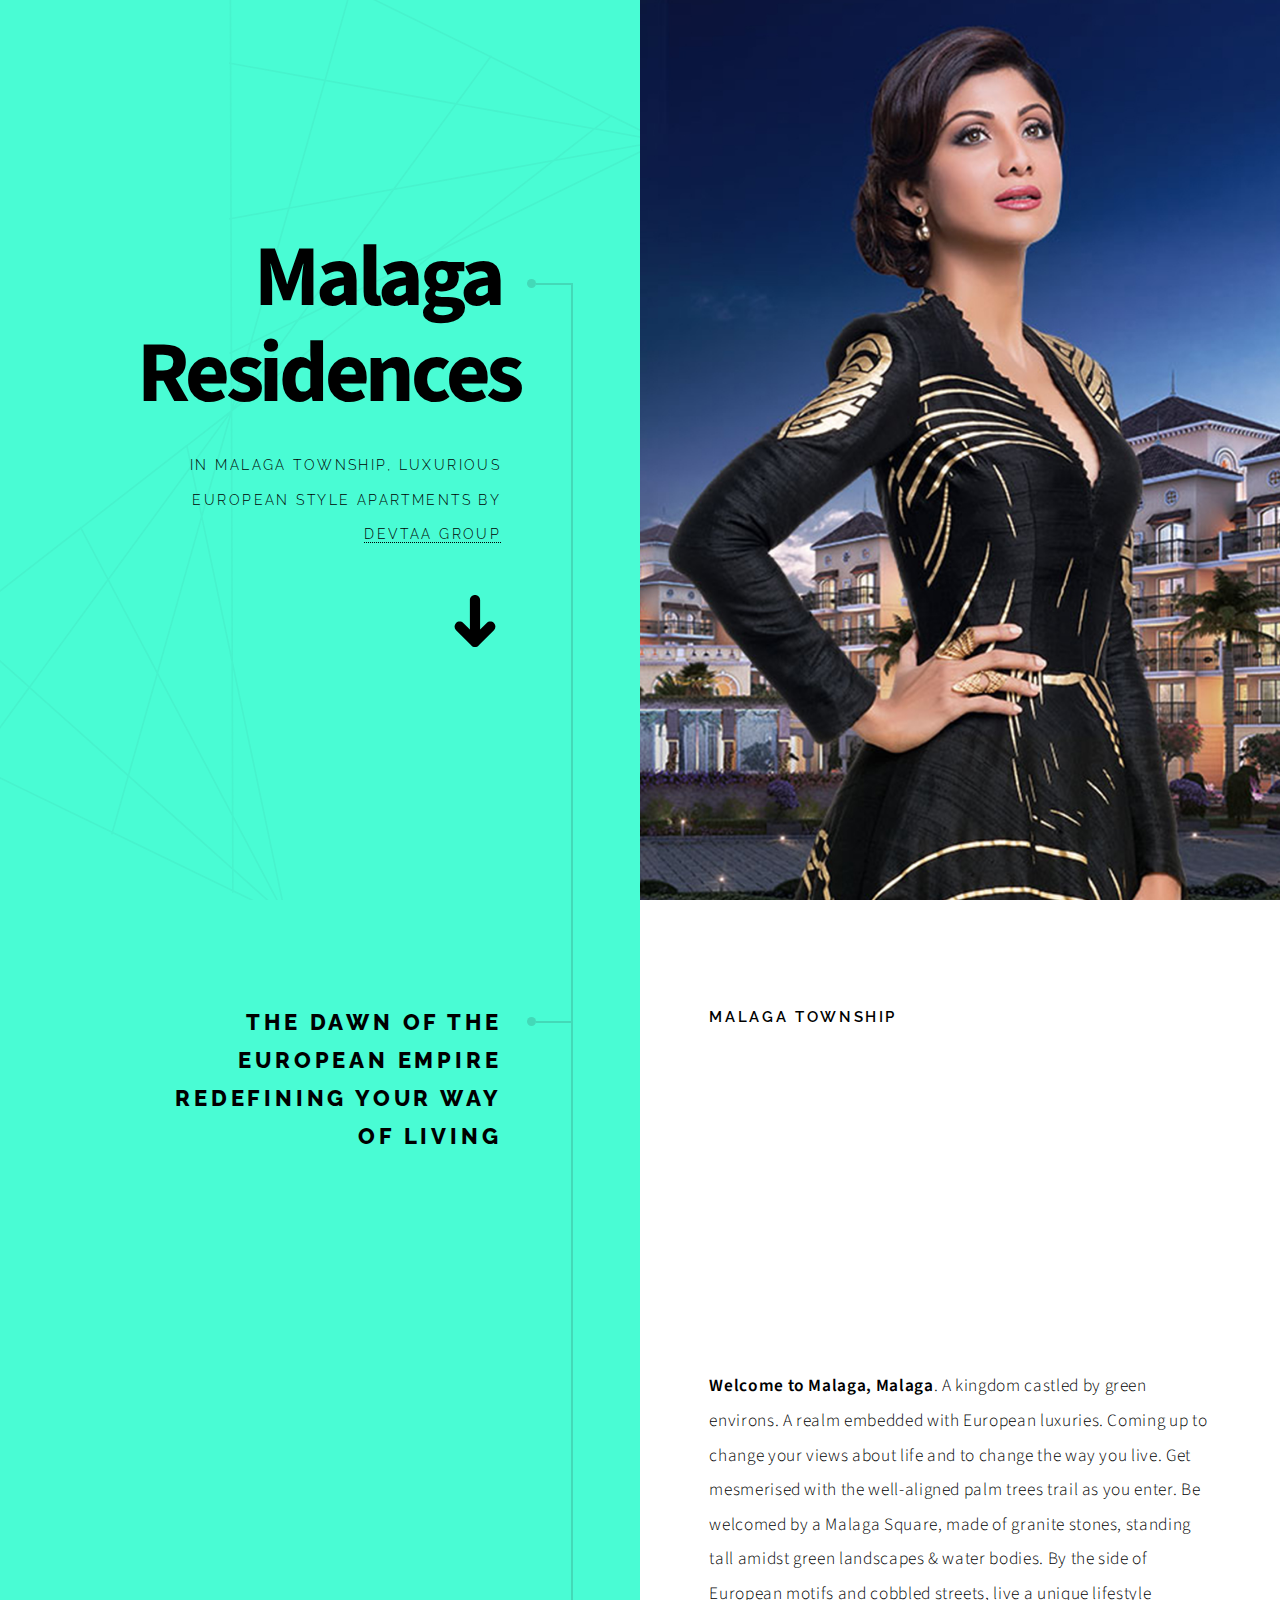
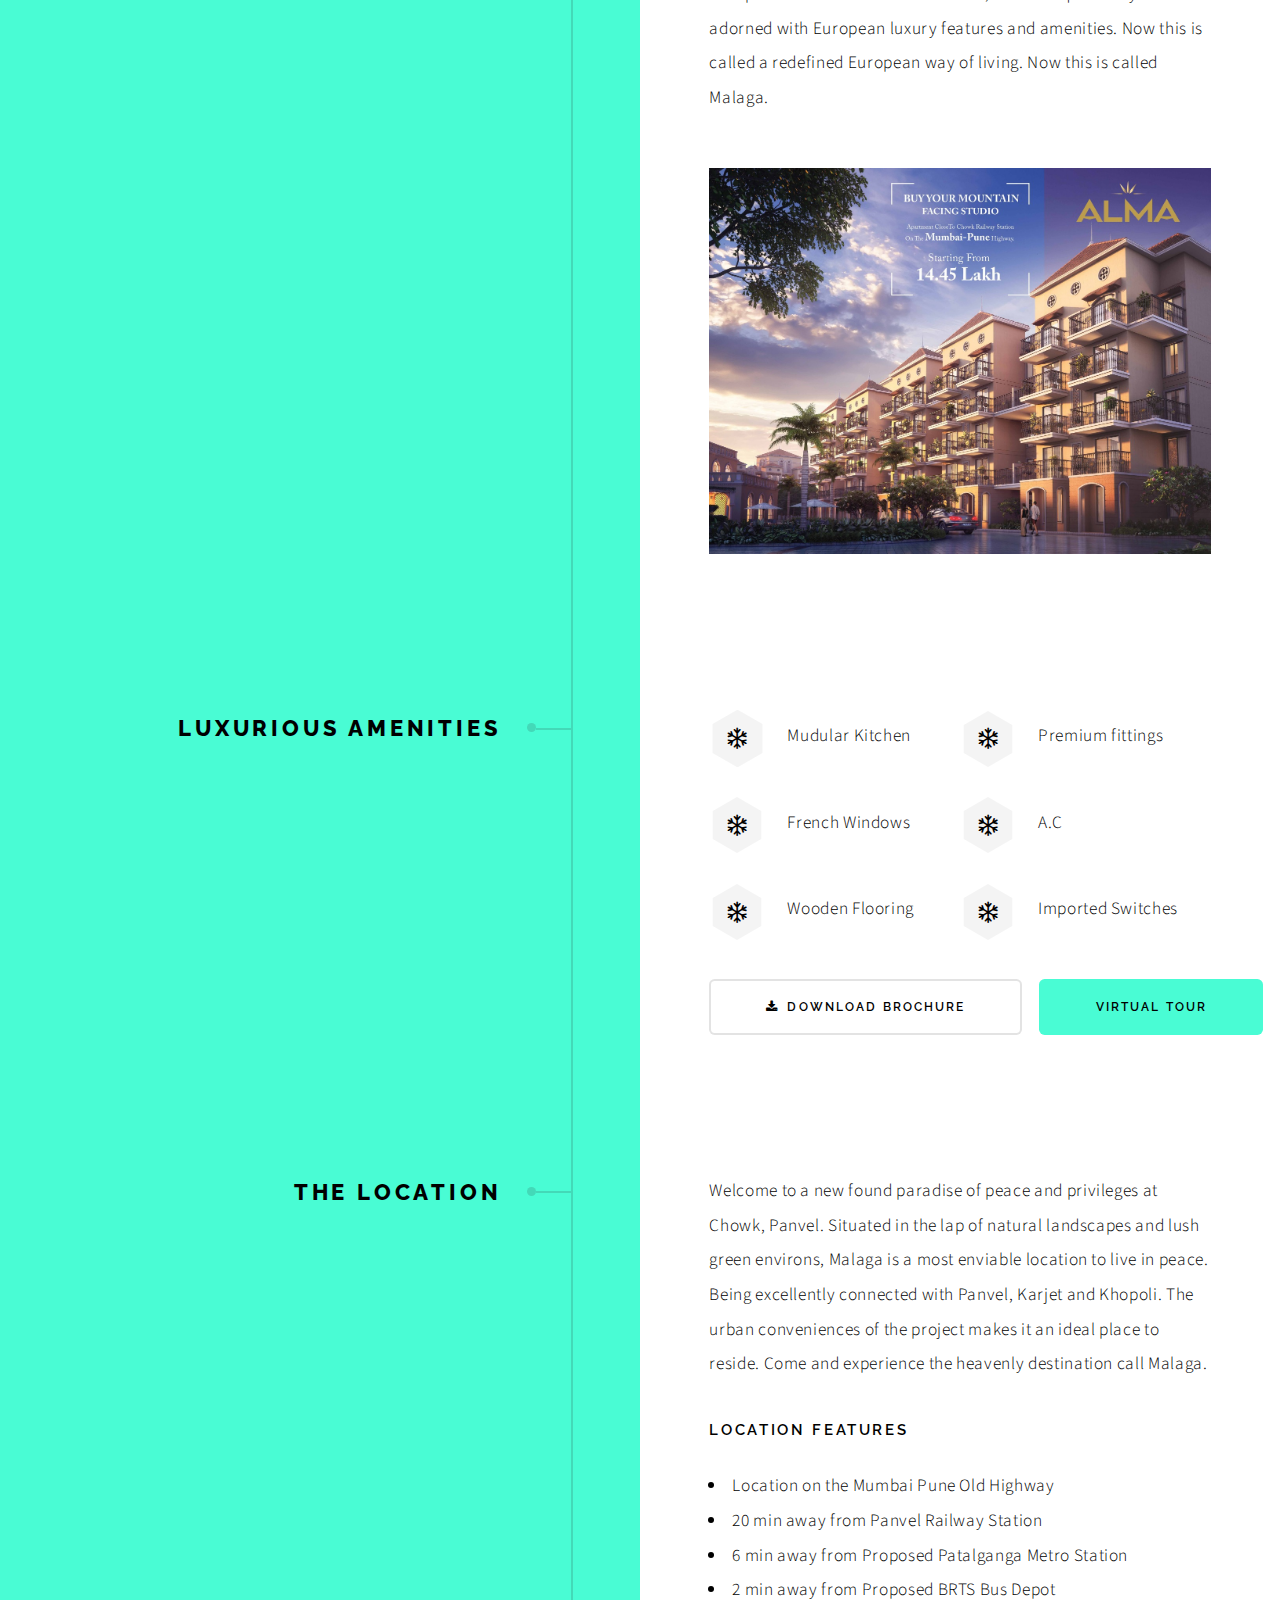
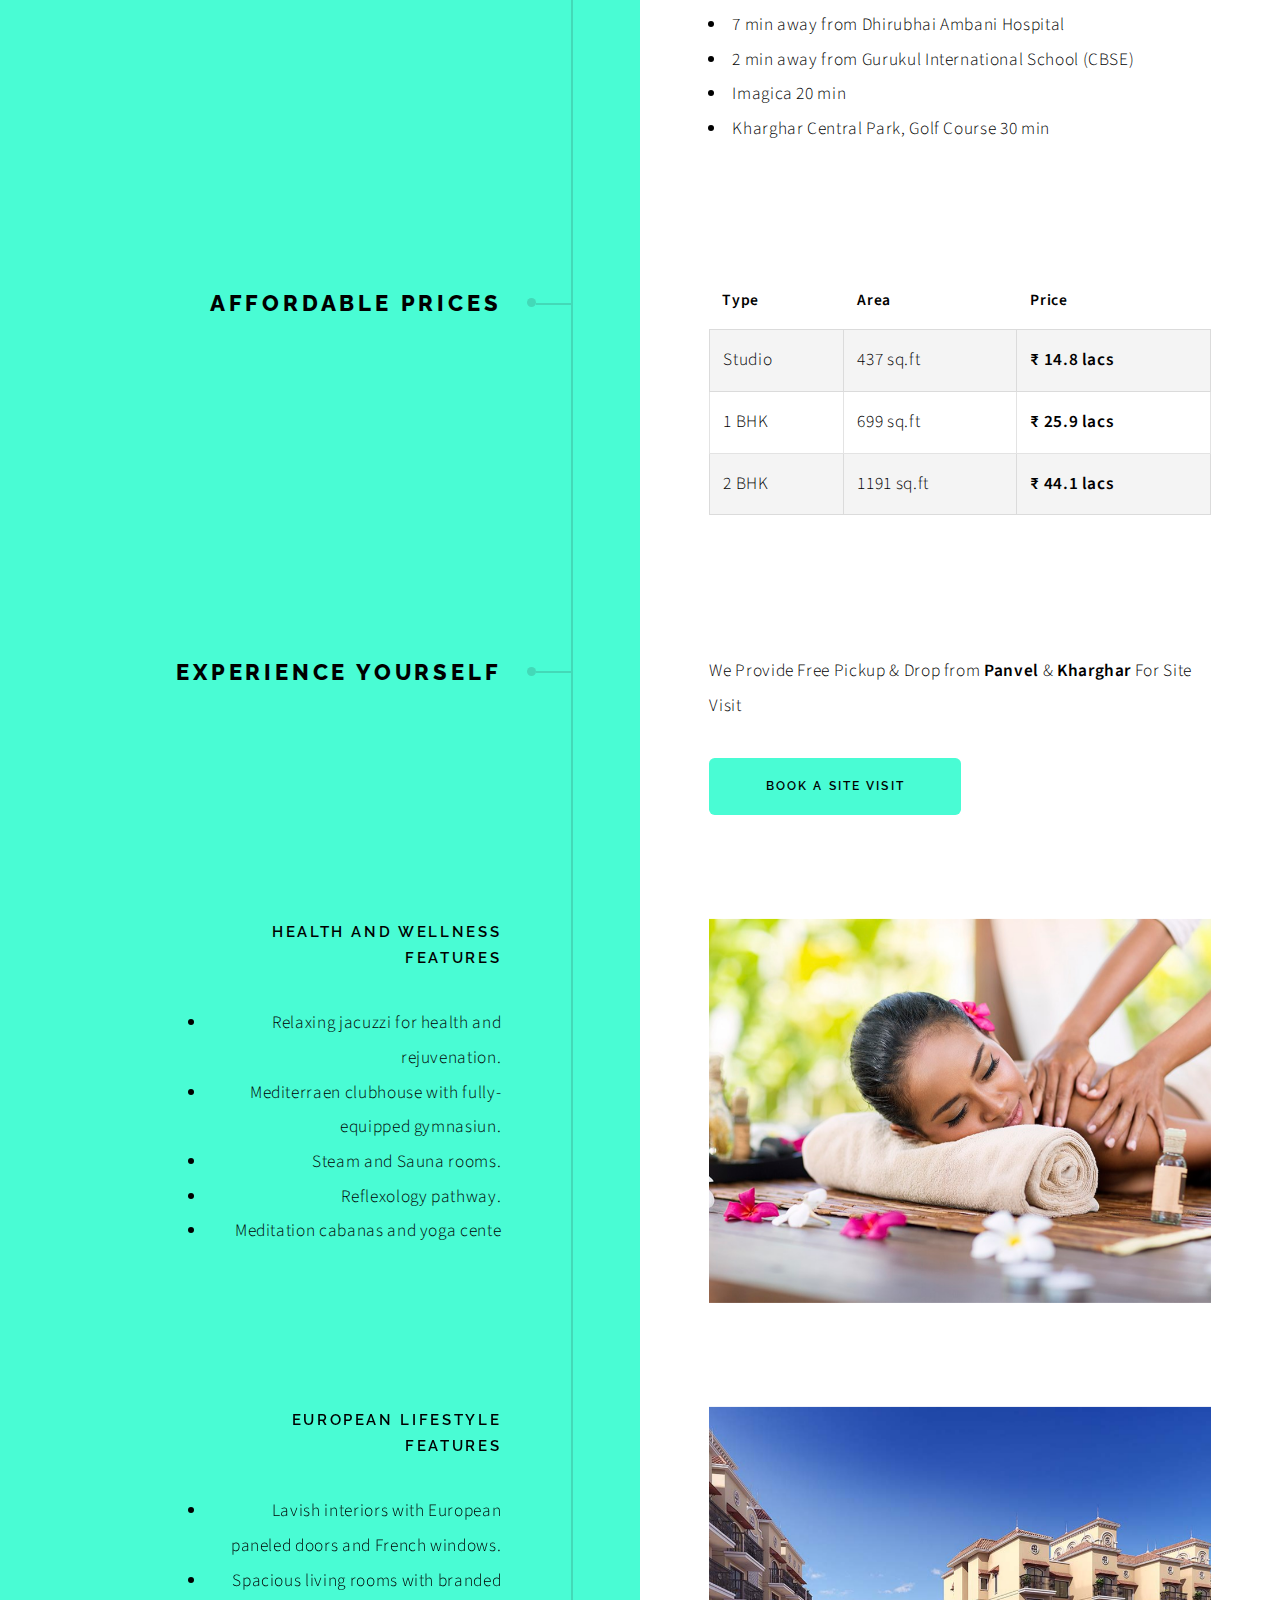
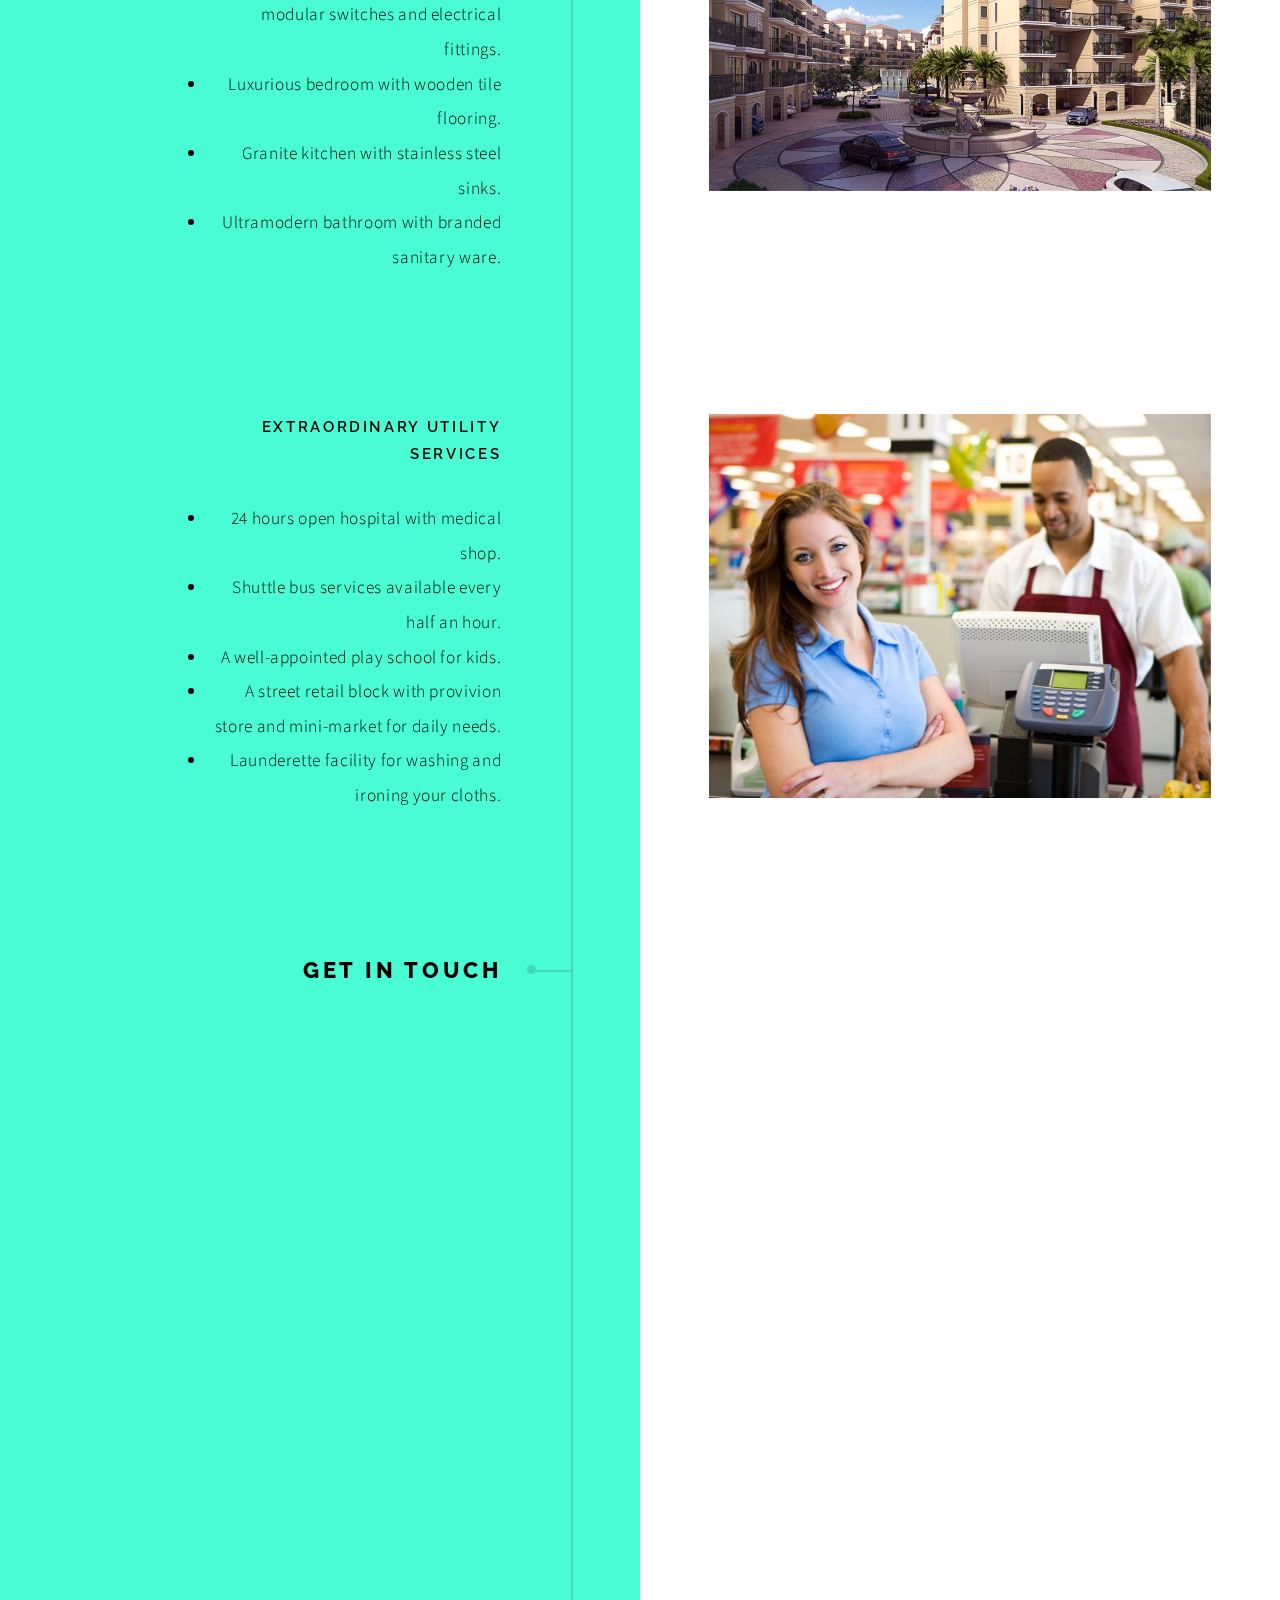
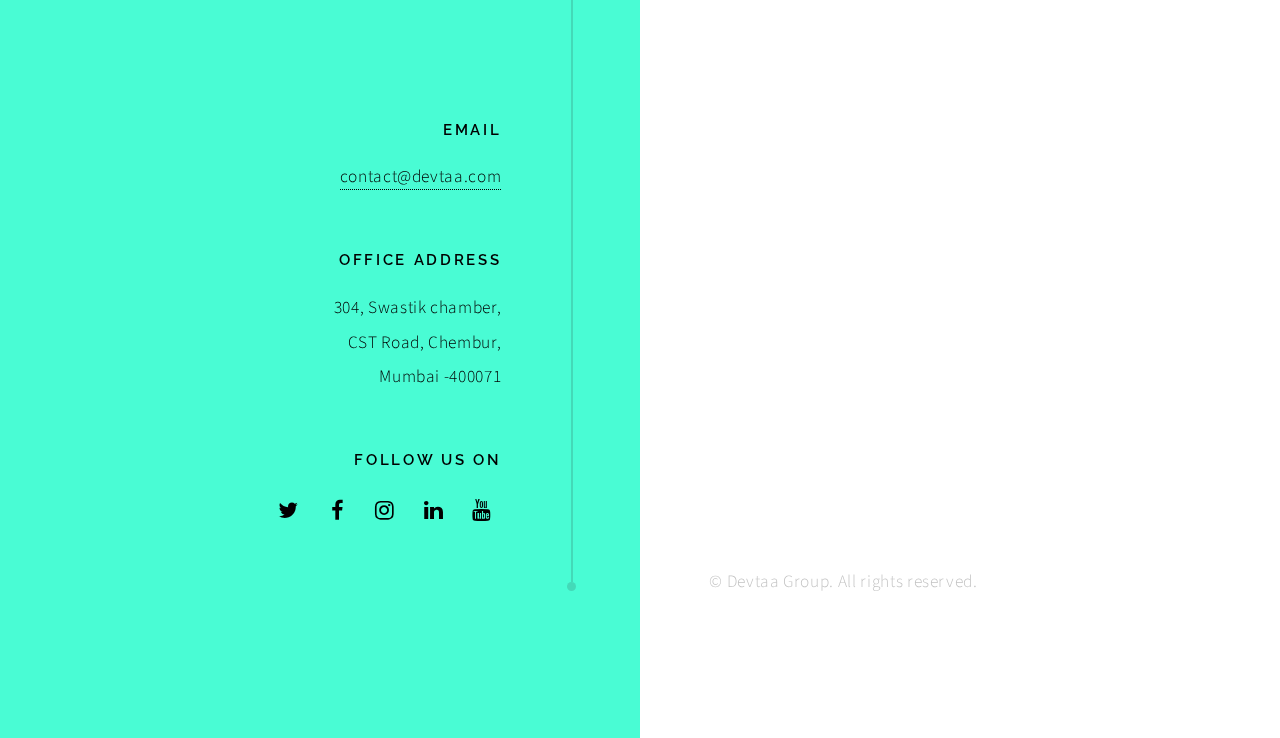
==== commit 030a13ba: "Change alma to malaga" ====
--- a/index.html
+++ b/index.html
@@ -1,707 +1,396 @@
 <!DOCTYPE HTML>
 <!--
-	Paradigm Shift by HTML5 UP
-	html5up.net | @ajlkn
-	Free for personal and commercial use under the CCA 3.0 license (html5up.net/license)
+	Vishal Bhosle
+	Devtaa Group
 -->
 <html>
-	<head>
-		<title>ALMA - Luxurious Studio, 1BHK, 2BHK Apartment in Panvel</title>
-		<meta charset="utf-8" />
-		<meta name="viewport" content="width=device-width, initial-scale=1, user-scalable=no" />
-		<meta name="description" content="" />
-		<meta name="keywords" content="" />
-		<link rel="stylesheet" href="assets/css/main.css" />
-		<style>
-			/* The Modal (background) */
-			.modal {
-				display: none; /* Hidden by default */
-				position: fixed; /* Stay in place */
-				z-index: 1; /* Sit on top */
-				padding-top: 100px; /* Location of the box */
-				left: 0;
-				top: 0;
-				width: 100%; /* Full width */
-				height: 100%; /* Full height */
-				overflow: auto; /* Enable scroll if needed */
-				background-color: rgb(0,0,0); /* Fallback color */
-				background-color: rgba(0,0,0,0.4); /* Black w/ opacity */
+
+<head>
+	<title>Affordable flats in Panvel Studio, 1BHK, 2BHK starting at 14.85 lacs - Malaga Panvel</title>
+	<meta charset="utf-8" />
+	<meta name="viewport" content="width=device-width, initial-scale=1, user-scalable=no" />
+	<meta name="description"
+		content="Affordable Flats in Panvel in upcomming smart township Malaga Panvel, Studio, 1 BHK, 2 BHK Starting from only 14.85 lacs" />
+	<meta name="keywords"
+		content="malagapanvel.com, Malaga panvel, panvel, navi mumbai, flats in panvel, 1bhk flats in panvel, 2 bhk flat in panvel, flats in navi mumbai, apartments in navi mumbai" />
+	<link rel="stylesheet" href="assets/css/main.css" />
+	<link rel="stylesheet" href="assets/css/site.css">
+</head>
+
+<body class="is-preload">
+
+	<!-- Enquiry Form -->
+	<div id="myModal" class="modal">
+
+		<!-- Modal content -->
+		<div class="modal-content">
+			<span class="close">&times;</span>
+			<iframe class="google" style="margin: 0 auto; display: flex;"
+				src="https://docs.google.com/forms/d/e/1FAIpQLScoySRv8hDyDuxQyB8Gec-ds_6yzEufZ720Mc0J-3ERzTJAGQ/viewform?embedded=true"
+				width="640" height="627" frameborder="0" marginheight="0" marginwidth="0">Loading...</iframe>
+		</div>
+
+	</div>
+
+	<!-- Site Visit Form -->
+	<div id="myModal_sv" class="modal">
+
+		<!-- Modal content -->
+		<div class="modal-content">
+			<span class="close">&times;</span>
+			<iframe class="google" style="margin: 0 auto; display: flex;"
+				src="https://docs.google.com/forms/d/e/1FAIpQLSe-j1iW9fwLbWxe8VOCyRwUIyIMLLER5RJnYdYOnyKBBjEUYw/viewform?embedded=true"
+				width="640" height="1400" frameborder="0" marginheight="0" marginwidth="0">Loading...</iframe>
+		</div>
+
+	</div>
+
+	<!-- Speacial Offer -->
+	<!-- <div id="myModal_so" class="modal"> -->
+
+	<!-- Modal content -->
+	<!-- <div class="modal-content2">
+			<span class="close">&times;</span>
+			<a href="#" id="banner">
+				<img src="images/banner1.jpg" width="800px" alt="Limited time offer banner">
+			</a>
+		</div>
+
+	</div> -->
+
+	<!-- Wrapper -->
+	<div id="wrapper">
+
+		<!-- Intro -->
+		<section class="intro">
+			<header>
+				<h1>Malaga Residences</h1>
+				<p>In Malaga Township, Luxurious European style apartments by <a target="_blank" href="http://devtaa.com">Devtaa
+						Group</a></p>
+				<ul class="actions">
+					<li><a href="#first" class="arrow scrolly"><span class="label">Next</span></a></li>
+				</ul>
+			</header>
+			<div class="content">
+				<span class="image fill" data-position="center"><img src="images/pic01.jpg" alt="" /></span>
+			</div>
+		</section>
+
+		<!-- Section -->
+		<section id="first">
+			<header>
+				<h2>The dawn of the european empire redefining your way of living</h2>
+			</header>
+			<div class="content">
+				<h4>Malaga Township</h4>
+				<iframe class="youtube" width="510" height="300" src="https://www.youtube.com/embed/iQoAvONpAVM" frameborder="0"
+					allow="accelerometer; autoplay; encrypted-media; gyroscope; picture-in-picture" allowfullscreen></iframe>
+				<p><strong>Welcome to Malaga, Malaga</strong>. A kingdom castled by green environs. A realm embedded with
+					European luxuries. Coming up to change your views about life and to change the way you live. Get mesmerised
+					with the well-aligned palm trees trail as you enter. Be welcomed by a Malaga Square, made of granite stones,
+					standing tall amidst green landscapes & water bodies. By the side of European motifs and cobbled streets, live
+					a unique lifestyle adorned with European luxury features and amenities. Now this is called a redefined
+					European way of living. Now this is called Malaga. </p>
+				<span class="image main">
+					<img src="images/pic02.jpeg" style="
+								margin-right: auto;
+								margin-left: auto;
+								max-width: 700px;
+							" width="400" alt="" />
+				</span>
+			</div>
+		</section>
+
+		<!-- Section -->
+		<section id="amenities">
+			<header>
+				<h2>Luxurious Amenities</h2>
+			</header>
+			<div class="content">
+				<ul class="feature-icons">
+					<li class="icon fa-snowflake-o">Mudular Kitchen</li>
+					<li class="icon fa-snowflake-o">Premium fittings</li>
+					<li class="icon fa-snowflake-o">French Windows</li>
+					<li class="icon fa-snowflake-o">A.C</li>
+					<li class="icon fa-snowflake-o">Wooden Flooring</li>
+					<li class="icon fa-snowflake-o">Imported Switches</li>
+				</ul>
+				<ul class="actions">
+					<li><a target="_blank" id="myBtn1" href="downloads/Alma Brochure.pdf"
+							class="button large icon fa-download">Download Brochure</a></li>
+					<li><a target="_blank" id="myBtn2"
+							href="http://asset1.cfcdn.com/emodel/mumbai/Malaga-Mumbai-01/Malaga-Mumbai.html"
+							class="button primary large">Virtual Tour</a></li>
+				</ul>
+			</div>
+		</section>
+
+		<!-- Section -->
+		<section id="location">
+			<header>
+				<h2>The Location</h2>
+			</header>
+			<div class="content">
+				<p>
+					Welcome to a new found paradise of peace and privileges at Chowk, Panvel. Situated in the lap of natural
+					landscapes and lush green environs, Malaga is a most enviable location to live in peace. Being excellently
+					connected with Panvel, Karjet and Khopoli. The urban conveniences of the project makes it an ideal place to
+					reside. Come and experience the heavenly destination call Malaga.
+				</p>
+				<h4>Location Features</h4>
+				<ul>
+					<li>Location on the Mumbai Pune Old Highway</li>
+					<li>20 min away from Panvel Railway Station</li>
+					<li>6 min away from Proposed Patalganga Metro Station</li>
+					<li>2 min away from Proposed BRTS Bus Depot</li>
+					<li>7 min away from Dhirubhai Ambani Hospital</li>
+					<li>2 min away from Gurukul International School (CBSE)</li>
+					<li>Imagica 20 min</li>
+					<li>Kharghar Central Park, Golf Course 30 min</li>
+				</ul>
+			</div>
+		</section>
+
+		<!-- Section -->
+		<section id="prices">
+			<header>
+				<h2>Affordable Prices</h2>
+			</header>
+			<div class="content">
+				<div class="table-wrapper">
+					<table class="alt">
+						<thead>
+							<tr>
+								<th>Type</th>
+								<th>Area</th>
+								<th>Price</th>
+							</tr>
+						</thead>
+						<tbody>
+							<tr>
+								<td>Studio</td>
+								<td>437 sq.ft</td>
+								<td><b>₹ 14.8 lacs</b></td>
+							</tr>
+							<tr>
+								<td>1 BHK</td>
+								<td>699 sq.ft</td>
+								<td><b>₹ 25.9 lacs</b></td>
+							</tr>
+							<tr>
+								<td>2 BHK</td>
+								<td>1191 sq.ft</td>
+								<td><b>₹ 44.1 lacs</b></td>
+							</tr>
+						</tbody>
+					</table>
+				</div>
+			</div>
+		</section>
+
+		<!-- Section -->
+		<section>
+			<header>
+				<h2>Experience Yourself</h2>
+			</header>
+			<div class="content">
+				<p>We Provide Free Pickup & Drop from <strong>Panvel</strong> & <strong>Kharghar</strong> For Site Visit</p>
+				<ul class="actions">
+					<li><button id="btn_sv" class="button primary large">Book a Site Visit</button></li>
+				</ul>
+				<!-- Section -->
+				<section>
+					<header>
+						<h3>Health and Wellness Features</h3>
+						<p>
+						<ul>
+							<li>Relaxing jacuzzi for health and rejuvenation. </li>
+							<li>Mediterraen clubhouse with fully-equipped gymnasiun. </li>
+							<li>Steam and Sauna rooms. </li>
+							<li>Reflexology pathway. </li>
+							<li>Meditation cabanas and yoga cente </li>
+						</ul>
+
+						</p>
+					</header>
+					<div class="content">
+						<div class="gallery">
+							<a href="images/gallery/fulls/spa.jpg" class="landscape"><img src="images/gallery/fulls/spa.jpg"
+									alt="" /></a>
+						</div>
+					</div>
+				</section>
+
+				<!-- Section -->
+				<section>
+					<header>
+						<h3>European Lifestyle Features</h3>
+						<p>
+						<ul>
+							<li>Lavish interiors with European paneled doors and French windows. </li>
+							<li>Spacious living rooms with branded modular switches and electrical fittings. </li>
+							<li>Luxurious bedroom with wooden tile flooring. </li>
+							<li>Granite kitchen with stainless steel sinks. </li>
+							<li>Ultramodern bathroom with branded sanitary ware. </li>
+						</ul>
+						</p>
+					</header>
+					<div class="content">
+						<div class="gallery">
+							<a href="images/gallery/fulls/slide6.jpg" class="landscape"><img src="images/gallery/fulls/slide6.jpg"
+									alt="" /></a>
+							<!--<a href="images/gallery/fulls/06.jpg"><img src="images/gallery/thumbs/06.jpg" alt="" /></a>
+											<a href="images/gallery/fulls/07.jpg"><img src="images/gallery/thumbs/07.jpg" alt="" /></a>-->
+						</div>
+					</div>
+				</section>
+
+				<!-- Section -->
+				<section>
+					<header>
+						<h3>Extraordinary Utility Services</h3>
+						<p>
+						<ul>
+							<li>24 hours open hospital with medical shop.</li>
+							<li>Shuttle bus services available every half an hour.</li>
+							<li>A well-appointed play school for kids.</li>
+							<li>A street retail block with provivion store and mini-market for daily needs.</li>
+							<li>Launderette facility for washing and ironing your cloths.</li>
+						</ul>
+						</p>
+					</header>
+					<div class="content">
+						<div class="gallery">
+							<a href="images/gallery/fulls/retails.jpg" class="landscape"><img src="images/gallery/fulls/retails.jpg"
+									alt="" /></a>
+							<!--<a href="images/gallery/fulls/09.jpg" class="portrait"><img src="images/gallery/thumbs/09.jpg" alt="" /></a>
+											<a href="images/gallery/fulls/10.jpg" class="landscape"><img src="images/gallery/thumbs/10.jpg" alt="" /></a>-->
+						</div>
+					</div>
+				</section>
+
+			</div>
+		</section>
+
+		<!-- Section -->
+		<section>
+			<header>
+				<h2>Get in touch</h2>
+			</header>
+			<div class="content">
+				<iframe class="google"
+					src="https://docs.google.com/forms/d/e/1FAIpQLSf3Air2vTUsV7VNqvihMbXEAuo0iQ0tiKrqTFNP8pK7RRLRCQ/viewform?embedded=true"
+					width="500" height="1200px" frameborder="0" marginheight="0" marginwidth="0">Loading...</iframe>
+			</div>
+			<footer>
+				<ul class="items">
+					<li>
+						<h3>Email</h3>
+						<a href="mailto:contact@devtaa.com">contact@devtaa.com</a>
+					</li>
+					<!-- <li>
+						<h3>Phone</h3>
+						<a href="tel:+918850013526">+91 88500 13526</a>
+					</li> -->
+					<li>
+						<h3>Office Address</h3>
+						<span>304, Swastik chamber,<br>
+							CST Road, Chembur,<br>
+							Mumbai -400071</span>
+					</li>
+					<li>
+						<h3>Follow Us On</h3>
+						<ul class="icons">
+							<li><a target="_blank" href="https://twitter.com/devtaagroup" class="icon fa-twitter"><span
+										class="label">Twitter</span></a></li>
+							<li><a target="_blank" href="https://www.facebook.com/Devtaa-Group-392540718228317/"
+									class="icon fa-facebook"><span class="label">Facebook</span></a></li>
+							<li><a target="_blank" href="https://www.instagram.com/devtaagroup_india/" class="icon fa-instagram"><span
+										class="label">Instagram</span></a></li>
+							<li><a target="_blank" href="https://www.linkedin.com/company/devtaagroup/" class="icon fa-linkedin"><span
+										class="label">LinkedIn</span></a></li>
+							<li><a target="_blank" href="https://www.youtube.com/channel/UCgGCPLvgP4u9WdEKid4VQuA"
+									class="icon fa-youtube"><span class="label">YouTube</span></a></li>
+						</ul>
+					</li>
+				</ul>
+			</footer>
+		</section>
+
+		<!-- Copyright -->
+		<div class="copyright">&copy; Devtaa Group. All rights reserved.</div>
+
+	</div>
+
+	<!-- Scripts -->
+	<script src="assets/js/jquery.min.js"></script>
+	<script src="assets/js/jquery.scrolly.min.js"></script>
+	<script src="assets/js/browser.min.js"></script>
+	<script src="assets/js/breakpoints.min.js"></script>
+	<script src="assets/js/util.js"></script>
+	<script src="assets/js/main.js"></script>
+
+	<script>
+		// Enquiry Model
+		var modal = document.getElementById('myModal');
+
+		// Sive visit Model
+		var svModal = document.getElementById('myModal_sv');
+
+		// Speacial offer Banner Model
+		var soModal = document.getElementById('myModal_so');
+
+		// Get the <span> element that closes the modal
+		var span = document.getElementsByClassName("close")[0];
+
+		setTimeout(() => {
+			soModal.style.display = "block";
+		}, 5000)
+
+		// Enquiry on Download
+		var btn1 = document.getElementById("myBtn1");
+		btn1.onclick = function () {
+			modal.style.display = "block";
+		}
+
+		// Enquiry on Site visit
+		var btn2 = document.getElementById("myBtn2");
+		btn2.onclick = function () {
+			modal.style.display = "block";
+		}
+
+		// Site Visit booking on Download
+		var btn2 = document.getElementById("btn_sv");
+		btn2.onclick = function () {
+			svModal.style.display = "block";
+		}
+
+		var banner = document.getElementById("banner");
+		banner.onclick = function () {
+			soModal.style.display = "none";
+			modal.style.display = "block";
+		}
+
+		// When the user clicks on <span> (x), close the modal
+		span.onclick = function () {
+			modal.style.display = "none";
+		}
+
+		// When the user clicks anywhere outside of the modal, close it (Enquiry form)
+		window.onclick = function (event) {
+			if (event.target == modal) {
+				modal.style.display = "none";
 			}
-
-			/* Modal Content */
-			.modal-content {
-				margin-left: auto;
-				margin-right: auto;
-				padding: 0px;
-				width: 600px;
+			if (event.target == svModal) {
+				svModal.style.display = "none";
 			}
-
-			/* Modal Content */
-			.modal-content2 {
-				margin-left: auto;
-				margin-right: auto;
-				padding: 0px;
-				width: 800px;
+			if (event.target == soModal) {
+				soModal.style.display = "none";
 			}
-
-			/* The Close Button */
-			.close {
-				color: #aaaaaa;
-				float: right;
-				font-size: 28px;
-				font-weight: bold;
-				padding: 0px;
-				display: none;
-			}
-
-			.close:hover,
-			.close:focus {
-				color: #000;
-				text-decoration: none;
-				cursor: pointer;
-			}
-		</style>
-	</head>
-	<body class="is-preload">
-
-		<!-- Enquiry Form -->
-		<div id="myModal" class="modal">
-
-			<!-- Modal content -->
-			<div class="modal-content">
-			<span class="close">&times;</span>
-				<iframe src="https://docs.google.com/forms/d/e/1FAIpQLScoySRv8hDyDuxQyB8Gec-ds_6yzEufZ720Mc0J-3ERzTJAGQ/viewform?embedded=true" width="640" height="627" frameborder="0" marginheight="0" marginwidth="0">Loading...</iframe>
-			</div>
-
-		</div>
-
-		<!-- Site Visit Form -->
-		<div id="myModal_sv" class="modal">
-
-			<!-- Modal content -->
-			<div class="modal-content">
-			<span class="close">&times;</span>
-				<iframe src="https://docs.google.com/forms/d/e/1FAIpQLSe-j1iW9fwLbWxe8VOCyRwUIyIMLLER5RJnYdYOnyKBBjEUYw/viewform?embedded=true" width="640" height="1400" frameborder="0" marginheight="0" marginwidth="0">Loading...</iframe>	
-			</div>
-
-		</div>
-
-		<!-- Speacial Offer -->
-		<div id="myModal_so" class="modal">
-
-			<!-- Modal content -->
-			<div class="modal-content2">
-			<span class="close">&times;</span>
-				<a href="#" id="banner">
-					<img src="images/banner1.jpg" width="800px" alt="Limited time offer banner">
-				</a>
-			</div>
-				
-		</div>
-
-		<!-- Wrapper -->
-			<div id="wrapper">
-
-				<!-- Intro -->
-					<section class="intro">
-						<header>
-							<h1>ALMA</h1>
-							<p>In Malaga Township, Luxurious European style apartments by <a target="_blank" href="http://devtaa.com">Devtaa Group</a></p>
-							<ul class="actions">	
-								<li><a href="#first" class="arrow scrolly"><span class="label">Next</span></a></li>
-							</ul>
-						</header>
-						<div class="content">
-							<span class="image fill" data-position="center"><img src="images/pic01.jpg" alt="" /></span>
-						</div>
-					</section>
-
-				<!-- Section -->
-					<section id="first">
-						<header>
-							<h2>The dawn of the european empire redefining your way of living</h2>
-						</header>
-						<div class="content">
-							<h4>Malaga Township</h4>
-							<iframe width="510" height="300" src="https://www.youtube.com/embed/iQoAvONpAVM" frameborder="0" allow="accelerometer; autoplay; encrypted-media; gyroscope; picture-in-picture" allowfullscreen></iframe>
-							<p><strong>Welcome to Malaga, ALMA</strong>. A kingdom castled by green environs. A realm embedded with European luxuries. Coming up to change your views about life and to change the way you live. Get mesmerised with the well-aligned palm trees trail as you enter. Be welcomed by a ALMA Square, made of granite stones, standing tall amidst green landscapes & water bodies. By the side of European motifs and cobbled streets, live a unique lifestyle adorned with European luxury features and amenities. Now this is called a redefined European way of living. Now this is called ALMA. </p>
-							<span class="image main"><img src="images/pic02.jpeg" alt="" /></span>
-						</div>
-					</section>
-
-				<!-- Section -->
-					<section>
-						<header>
-							<h2>Luxurious Amenities</h2>
-						</header>
-						<div class="content">
-							<ul class="feature-icons">
-								<li class="icon fa-snowflake-o">Mudular Kitchen</li>
-								<li class="icon fa-snowflake-o">Premium fittings</li>
-								<li class="icon fa-snowflake-o">French Windows</li>
-								<li class="icon fa-snowflake-o">A.C</li>
-								<li class="icon fa-snowflake-o">Wooden Flooring</li>
-								<li class="icon fa-snowflake-o">Imported Switches</li>
-							</ul>
-							<ul class="actions">
-								<li><a target="_blank" id="myBtn1" href="downloads/Alma Brochure.pdf" class="button large icon fa-download">Download Brochure</a></li>
-								<li><a target="_blank" id="myBtn2" href="http://asset1.cfcdn.com/emodel/mumbai/Malaga-Mumbai-01/Malaga-Mumbai.html" class="button primary large">Virtual Tour</a></li>
-							</ul>
-						</div>
-					</section>
-
-				<!-- Section -->
-					<section>
-						<header>
-							<h2>The Location</h2>
-						</header>
-						<div class="content">
-							<p>
-								Welcome to a new found paradise of peace and privileges at Chowk, Panvel. Situated in the lap of natural landscapes and lush green environs, Alma is a most enviable location to live in peace. Being excellently connected with Panvel, Karjet and Khopoli. The urban conveniences of the project makes it an ideal place to reside. Come and experience the heavenly destination call Alma.
-							</p>
-							<h4>Location Features</h4>
-							<ul>
-								<li>Location on the Mumbai Pune Old Highway</li>
-								<li>20 min away from Panvel Railway Station</li>
-								<li>6 min away from Proposed Patalganga Metro Station</li>
-								<li>2 min away from Proposed BRTS Bus Depot</li>
-								<li>7 min away from Dhirubhai Ambani Hospital</li>
-								<li>2 min away from Gurukul International School (CBSE)</li>
-								<li>Imagica 20 min</li>
-								<li>Kharghar Central Park, Golf Course 30 min</li>
-							</ul>
-						</div>
-					</section>
-
-				<!-- Section -->
-					<section>
-							<header>
-								<h2>Affordable Prices</h2>
-							</header>
-							<div class="content">
-									<div class="table-wrapper">
-										<table class="alt">
-											<thead>
-												<tr>
-													<th>Type</th>
-													<th>Area</th>
-													<th>Price</th>
-												</tr>
-											</thead>
-											<tbody>
-												<tr>
-													<td>Studio</td>
-													<td>437 sq.ft</td>
-													<td><b>₹ 14.8 lacs</b></td>
-												</tr>
-												<tr>
-													<td>1 BHK</td>
-													<td>699 sq.ft</td>
-													<td><b>₹ 25.9 lacs</b></td>
-												</tr>
-												<tr>
-													<td>2 BHK</td>
-													<td>1191 sq.ft</td>
-													<td><b>₹ 44.1 lacs</b></td>
-												</tr>
-											</tbody>
-										</table>
-									</div>
-							</div>
-						</section>
-
-				<!-- Section -->
-					<section>
-						<header>
-							<h2>Experience Yourself</h2>
-						</header>
-						<div class="content">
-							<p>We Provide Free Pickup & Drop from <strong>Panvel</strong> & <strong>Kharghar</strong> For Site Visit</p>
-							<ul class="actions">
-								<li><button id="btn_sv" class="button primary large">Book a Site Visit</button></li>
-							</ul>
-							<!-- Section -->
-								<section>
-									<header>
-										<h3>Health and Wellness Features</h3>
-										<p>
-											<ul>
-													<li>Relaxing jacuzzi for health and rejuvenation. </li>
-													<li>Mediterraen clubhouse with fully-equipped gymnasiun. </li>
-													<li>Steam and Sauna rooms. </li>
-													<li>Reflexology pathway. </li>
-													<li>Meditation cabanas and yoga cente </li>
-											</ul>
-											
-										</p>
-									</header>
-									<div class="content">
-										<div class="gallery">
-											<a href="images/gallery/fulls/spa.jpg" class="landscape"><img src="images/gallery/fulls/spa.jpg" alt="" /></a>
-										</div>
-									</div>
-								</section>
-
-							<!-- Section -->
-								<section>
-									<header>
-										<h3>European Lifestyle Features</h3>
-										<p>
-											<ul>
-												<li>Lavish interiors with European paneled doors and French windows. </li>
-												<li>Spacious living rooms with branded modular switches and electrical fittings. </li>
-												<li>Luxurious bedroom with wooden tile flooring. </li>
-												<li>Granite kitchen with stainless steel sinks. </li>
-												<li>Ultramodern bathroom with branded sanitary ware. </li>
-											</ul>
-										</p>
-									</header>
-									<div class="content">
-										<div class="gallery">
-											<a href="images/gallery/fulls/slide6.jpg" class="landscape"><img src="images/gallery/fulls/slide6.jpg" alt="" /></a>
-											<!--<a href="images/gallery/fulls/06.jpg"><img src="images/gallery/thumbs/06.jpg" alt="" /></a>
-											<a href="images/gallery/fulls/07.jpg"><img src="images/gallery/thumbs/07.jpg" alt="" /></a>-->
-										</div>
-									</div>
-								</section>
-
-							<!-- Section -->
-								<section>
-									<header>
-										<h3>Extraordinary Utility Services</h3>
-										<p>
-											<ul>
-												<li>24 hours open hospital with medical shop.</li>
-												<li>Shuttle bus services available every half an hour.</li>
-												<li>A well-appointed play school for kids.</li>
-												<li>A street retail block with provivion store and mini-market for daily needs.</li>
-												<li>Launderette facility for washing and ironing your cloths.</li>
-											</ul>
-										</p>
-									</header>
-									<div class="content">
-										<div class="gallery">
-											<a href="images/gallery/fulls/retails.jpg" class="landscape"><img src="images/gallery/fulls/retails.jpg" alt="" /></a>
-											<!--<a href="images/gallery/fulls/09.jpg" class="portrait"><img src="images/gallery/thumbs/09.jpg" alt="" /></a>
-											<a href="images/gallery/fulls/10.jpg" class="landscape"><img src="images/gallery/thumbs/10.jpg" alt="" /></a>-->
-										</div>
-									</div>
-								</section>
-
-						</div>
-					</section>
-
-				<!-- Section -->
-					<!--<section>
-						<header>
-							<h2>Site Visit</h2>
-						</header>
-						<div class="content">
-							<p><strong>Proin tempus feugiat</strong> sed varius enim lorem ullamcorper dolore aliquam aenean ornare velit lacus, ac varius enim lorem ullamcorper dolore.</p>
-							<ul class="actions">
-								<li><a href="#" class="button primary large">Get Started</a></li>
-								<li><a href="#" class="button large">Learn More</a></li>
-							</ul>
-							<iframe src="https://docs.google.com/forms/d/e/1FAIpQLSe-j1iW9fwLbWxe8VOCyRwUIyIMLLER5RJnYdYOnyKBBjEUYw/viewform?embedded=true" width="500" height="520" frameborder="0" marginheight="0" marginwidth="0">Loading...</iframe>
-						</div>
-					</section>-->
-
-				<!-- Elements -->
-				<!--
-					<section>
-						<header>
-							<h2>Elements</h2>
-						</header>
-						<div class="content">
-
-							<section>
-								<header>
-									<h3>Text</h3>
-								</header>
-								<div class="content">
-									<p>This is <b>bold</b> and this is <strong>strong</strong>. This is <i>italic</i> and this is <em>emphasized</em>.
-									This is <sup>superscript</sup> text and this is <sub>subscript</sub> text.
-									This is <u>underlined</u> and this is code: <code>for (;;) { ... }</code>. Finally, <a href="#">this is a link</a>.</p>
-									<hr />
-									<h2>Heading Level 2</h2>
-									<h3>Heading Level 3</h3>
-									<h4>Heading Level 4</h4>
-									<h5>Heading Level 5</h5>
-									<hr />
-									<h5>Blockquote</h5>
-									<blockquote>Fringilla nisl. Donec accumsan interdum nisi, quis tincidunt felis sagittis eget tempus euismod. Vestibulum ante ipsum primis in faucibus vestibulum. Blandit adipiscing eu felis iaculis volutpat ac adipiscing accumsan faucibus. Vestibulum ante ipsum primis in faucibus lorem ipsum dolor sit amet nullam adipiscing eu felis.</blockquote>
-									<h5>Preformatted</h5>
-									<pre><code>i = 0;
-
-while (!deck.isInOrder()) {
-  print 'Iteration ' + i;
-  deck.shuffle();
-  i++;
-}
-
-print 'Sorted in ' + i + ' iterations.';</code></pre>
-								</div>
-							</section>
-
-							<section>
-								<header>
-									<h3>Lists</h3>
-								</header>
-								<div class="content">
-
-									<h4>Unordered</h4>
-									<ul>
-										<li>Dolor pulvinar etiam.</li>
-										<li>Sagittis adipiscing.</li>
-										<li>Felis enim feugiat.</li>
-									</ul>
-
-									<h4>Alternate</h4>
-									<ul class="alt">
-										<li>Dolor pulvinar etiam.</li>
-										<li>Sagittis adipiscing.</li>
-										<li>Felis enim feugiat.</li>
-									</ul>
-
-									<h4>Ordered</h4>
-									<ol>
-										<li>Dolor pulvinar etiam.</li>
-										<li>Etiam vel felis viverra.</li>
-										<li>Felis enim feugiat.</li>
-										<li>Dolor pulvinar etiam.</li>
-										<li>Etiam vel felis lorem.</li>
-										<li>Felis enim et feugiat.</li>
-									</ol>
-									<h4>Icons</h4>
-									<ul class="icons">
-										<li><a href="#" class="icon fa-twitter"><span class="label">Twitter</span></a></li>
-										<li><a href="#" class="icon fa-facebook"><span class="label">Facebook</span></a></li>
-										<li><a href="#" class="icon fa-instagram"><span class="label">Instagram</span></a></li>
-										<li><a href="#" class="icon fa-github"><span class="label">Github</span></a></li>
-									</ul>
-
-									<h4>Actions</h4>
-									<ul class="actions">
-										<li><a href="#" class="button primary">Default</a></li>
-										<li><a href="#" class="button">Default</a></li>
-									</ul>
-									<ul class="actions stacked">
-										<li><a href="#" class="button primary">Default</a></li>
-										<li><a href="#" class="button">Default</a></li>
-									</ul>
-								</div>
-							</section>
-
-							<section>
-								<header>
-									<h3>Table</h3>
-								</header>
-								<div class="content">
-									<h4>Default</h4>
-									<div class="table-wrapper">
-										<table>
-											<thead>
-												<tr>
-													<th>Name</th>
-													<th>Description</th>
-													<th>Price</th>
-												</tr>
-											</thead>
-											<tbody>
-												<tr>
-													<td>Item One</td>
-													<td>Ante turpis integer aliquet porttitor.</td>
-													<td>29.99</td>
-												</tr>
-												<tr>
-													<td>Item Two</td>
-													<td>Vis ac commodo adipiscing arcu aliquet.</td>
-													<td>19.99</td>
-												</tr>
-												<tr>
-													<td>Item Three</td>
-													<td> Morbi faucibus arcu accumsan lorem.</td>
-													<td>29.99</td>
-												</tr>
-												<tr>
-													<td>Item Four</td>
-													<td>Vitae integer tempus condimentum.</td>
-													<td>19.99</td>
-												</tr>
-												<tr>
-													<td>Item Five</td>
-													<td>Ante turpis integer aliquet porttitor.</td>
-													<td>29.99</td>
-												</tr>
-											</tbody>
-											<tfoot>
-												<tr>
-													<td colspan="2"></td>
-													<td>100.00</td>
-												</tr>
-											</tfoot>
-										</table>
-									</div>
-
-									<h4>Alternate</h4>
-									<div class="table-wrapper">
-										<table class="alt">
-											<thead>
-												<tr>
-													<th>Name</th>
-													<th>Description</th>
-													<th>Price</th>
-												</tr>
-											</thead>
-											<tbody>
-												<tr>
-													<td>Item One</td>
-													<td>Ante turpis integer aliquet porttitor.</td>
-													<td>29.99</td>
-												</tr>
-												<tr>
-													<td>Item Two</td>
-													<td>Vis ac commodo adipiscing arcu aliquet.</td>
-													<td>19.99</td>
-												</tr>
-												<tr>
-													<td>Item Three</td>
-													<td> Morbi faucibus arcu accumsan lorem.</td>
-													<td>29.99</td>
-												</tr>
-												<tr>
-													<td>Item Four</td>
-													<td>Vitae integer tempus condimentum.</td>
-													<td>19.99</td>
-												</tr>
-												<tr>
-													<td>Item Five</td>
-													<td>Ante turpis integer aliquet porttitor.</td>
-													<td>29.99</td>
-												</tr>
-											</tbody>
-											<tfoot>
-												<tr>
-													<td colspan="2"></td>
-													<td>100.00</td>
-												</tr>
-											</tfoot>
-										</table>
-									</div>
-								</div>
-							</section>
-
-							<section>
-								<header>
-									<h3>Buttons</h3>
-								</header>
-								<div class="content">
-									<ul class="actions">
-										<li><a href="#" class="button primary">Primary</a></li>
-										<li><a href="#" class="button">Default</a></li>
-									</ul>
-									<ul class="actions">
-										<li><a href="#" class="button large">Large</a></li>
-										<li><a href="#" class="button">Default</a></li>
-										<li><a href="#" class="button small">Small</a></li>
-									</ul>
-									<ul class="actions">
-										<li><a href="#" class="button primary icon fa-download">Icon</a></li>
-										<li><a href="#" class="button icon fa-download">Icon</a></li>
-									</ul>
-									<ul class="actions">
-										<li><span class="button primary disabled">Disabled</span></li>
-										<li><span class="button disabled">Disabled</span></li>
-									</ul>
-								</div>
-							</section>
-
-							<section>
-								<header>
-									<h3>Form</h3>
-								</header>
-								<div class="content">
-									<form method="post" action="#">
-										<div class="fields">
-											<div class="field half">
-												<label for="demo-name">Name</label>
-												<input type="text" name="demo-name" id="demo-name" value="" placeholder="Jane Doe" />
-											</div>
-											<div class="field half">
-												<label for="demo-email">Email</label>
-												<input type="email" name="demo-email" id="demo-email" value="" placeholder="jane@untitled.tld" />
-											</div>
-											<div class="field">
-												<label for="demo-category">Category</label>
-												<select name="demo-category" id="demo-category">
-													<option value="">-</option>
-													<option value="1">Manufacturing</option>
-													<option value="1">Shipping</option>
-													<option value="1">Administration</option>
-													<option value="1">Human Resources</option>
-												</select>
-											</div>
-											<div class="field half">
-												<input type="radio" id="demo-priority-low" name="demo-priority" checked>
-												<label for="demo-priority-low">Low</label>
-											</div>
-											<div class="field half">
-												<input type="radio" id="demo-priority-high" name="demo-priority">
-												<label for="demo-priority-high">High</label>
-											</div>
-											<div class="field half">
-												<input type="checkbox" id="demo-copy" name="demo-copy">
-												<label for="demo-copy">Email me a copy</label>
-											</div>
-											<div class="field half">
-												<input type="checkbox" id="demo-human" name="demo-human" checked>
-												<label for="demo-human">Not a robot</label>
-											</div>
-											<div class="field">
-												<label for="demo-message">Message</label>
-												<textarea name="demo-message" id="demo-message" placeholder="Enter your message" rows="6"></textarea>
-											</div>
-										</div>
-										<ul class="actions">
-											<li><input type="submit" value="Send Message" class="primary" /></li>
-											<li><input type="reset" value="Reset" /></li>
-										</ul>
-									</form>
-								</div>
-							</section>
-
-						</div>
-					</section>
-				-->
-
-				<!-- Section -->
-					<section>
-						<header>
-							<h2>Get in touch</h2>
-						</header>
-						<div class="content">
-							<iframe src="https://docs.google.com/forms/d/e/1FAIpQLSdVVau2jICnj_vy6TKgX1Sq20y3a8h3ku70dai4LwPbGffMbw/viewform?embedded=true" width="500" height="730" frameborder="0" marginheight="0" marginwidth="0">Loading...</iframe>
-							<!--<form>
-								<div class="fields">
-									<div class="field half">
-										<input type="text" name="name" id="name" placeholder="Name" />
-									</div>
-									<div class="field half">
-										<input type="email" name="email" id="email" placeholder="Email" />
-									</div>
-									<div class="field">
-										<textarea name="message" id="message" placeholder="Message" rows="7"></textarea>
-									</div>
-								</div>
-								<ul class="actions">
-									<li><input type="submit" value="Send Message" class="button primary" /></li>
-								</ul>
-							</form>-->
-						</div>
-						<footer>
-							<ul class="items">
-								<li>
-									<h3>Email</h3>
-									<a href="mailto:vishal.devtaa@gmail.com">vishal.devtaa@gmail.com</a>
-								</li>
-								<li>
-									<h3>Phone</h3>
-									<a href="tel:+918850013526">+91 88500 13526</a>
-								</li>
-								<li>
-									<h3>Address</h3>
-									<span>304, Swastik chamber,<br>
-										CST Road, Chembur,<br>
-										Mumbai -400071</span>
-								</li>
-								<li>
-									<h3>Follow Us On</h3>
-									<ul class="icons">
-										<li><a target="_blank" href="https://twitter.com/devtaagroup" class="icon fa-twitter"><span class="label">Twitter</span></a></li>
-										<li><a target="_blank" href="https://www.facebook.com/Devtaa-Group-392540718228317/" class="icon fa-facebook"><span class="label">Facebook</span></a></li>
-										<li><a target="_blank" href="https://www.instagram.com/devtaagroup_india/" class="icon fa-instagram"><span class="label">Instagram</span></a></li>
-										<li><a target="_blank" href="https://www.linkedin.com/company/devtaagroup/" class="icon fa-linkedin"><span class="label">LinkedIn</span></a></li>
-										<li><a target="_blank" href="https://www.youtube.com/channel/UCgGCPLvgP4u9WdEKid4VQuA" class="icon fa-youtube"><span class="label">YouTube</span></a></li>									
-									</ul>
-								</li>
-							</ul>
-						</footer>
-					</section>
-
-				<!-- Copyright -->
-					<div class="copyright">&copy; Devtaa Group. All rights reserved.</div>
-
-			</div>
-
-		<!-- Scripts -->
-			<script src="assets/js/jquery.min.js"></script>
-			<script src="assets/js/jquery.scrolly.min.js"></script>
-			<script src="assets/js/browser.min.js"></script>
-			<script src="assets/js/breakpoints.min.js"></script>
-			<script src="assets/js/util.js"></script>
-			<script src="assets/js/main.js"></script>
-
-			<script>	
-				// Enquiry Model
-				var modal = document.getElementById('myModal');
-
-				// Sive visit Model
-				var svModal = document.getElementById('myModal_sv');
-
-				// Speacial offer Banner Model
-				var soModal = document.getElementById('myModal_so');
-
-				// Get the <span> element that closes the modal
-				var span = document.getElementsByClassName("close")[0];
-
-				setTimeout(() => {
-					soModal.style.display = "block";
-				}, 5000)
-
-				// Enquiry on Download
-				var btn1 = document.getElementById("myBtn1");
-				btn1.onclick = function() {
-					modal.style.display = "block";
-				}
-
-				// Enquiry on Site visit
-				var btn2 = document.getElementById("myBtn2");
-				btn2.onclick = function() {
-					modal.style.display = "block";
-				}
-
-				// Site Visit booking on Download
-				var btn2 = document.getElementById("btn_sv");
-				btn2.onclick = function() {
-					svModal.style.display = "block";
-				}
-
-				var banner = document.getElementById("banner");
-				banner.onclick = function() {
-					soModal.style.display = "none";
-					modal.style.display = "block";
-				}
-
-				// When the user clicks on <span> (x), close the modal
-				span.onclick = function() {
-					modal.style.display = "none";
-				}
-
-				// When the user clicks anywhere outside of the modal, close it (Enquiry form)
-				window.onclick = function(event) {
-					if (event.target == modal) {
-						modal.style.display = "none";
-					}
-					if (event.target == svModal) {
-						svModal.style.display = "none";
-					}
-					if (event.target == soModal) {
-						soModal.style.display = "none";
-					}
-				}
-
-			</script>
-
-	</body>
-
-</html>
+		}
+
+	</script>
+
+</body>
+
+</html>--- a/assets/css/site.css
+++ b/assets/css/site.css
@@ -0,0 +1,57 @@
+/* The Modal (background) */
+.modal {
+    display: none; /* Hidden by default */
+    position: fixed; /* Stay in place */
+    z-index: 1; /* Sit on top */
+    padding-top: 100px; /* Location of the box */
+    left: 0;
+    top: 0;
+    width: 100%; /* Full width */
+    height: 100%; /* Full height */
+    overflow: auto; /* Enable scroll if needed */
+    background-color: rgb(0,0,0); /* Fallback color */
+    background-color: rgba(0,0,0,0.4); /* Black w/ opacity */
+}
+
+/* Modal Content */
+.modal-content {
+    margin-left: auto;
+    margin-right: auto;
+}
+
+/* Modal Content */
+.modal-content2 {
+    margin-left: auto;
+    margin-right: auto;
+    padding: 0px;
+    width: 800px;
+}
+
+/* The Close Button */
+.close {
+    color: #aaaaaa;
+    float: right;
+    font-size: 28px;
+    font-weight: bold;
+    padding: 0px;
+    display: none;
+}
+
+.close:hover,
+.close:focus {
+    color: #000;
+    text-decoration: none;
+    cursor: pointer;
+}
+
+@media only screen and (max-width: 600px) {
+
+    .youtube {
+        max-width: 330px;
+    }
+
+    .google {
+        max-width: 400px !important;
+    }
+
+} 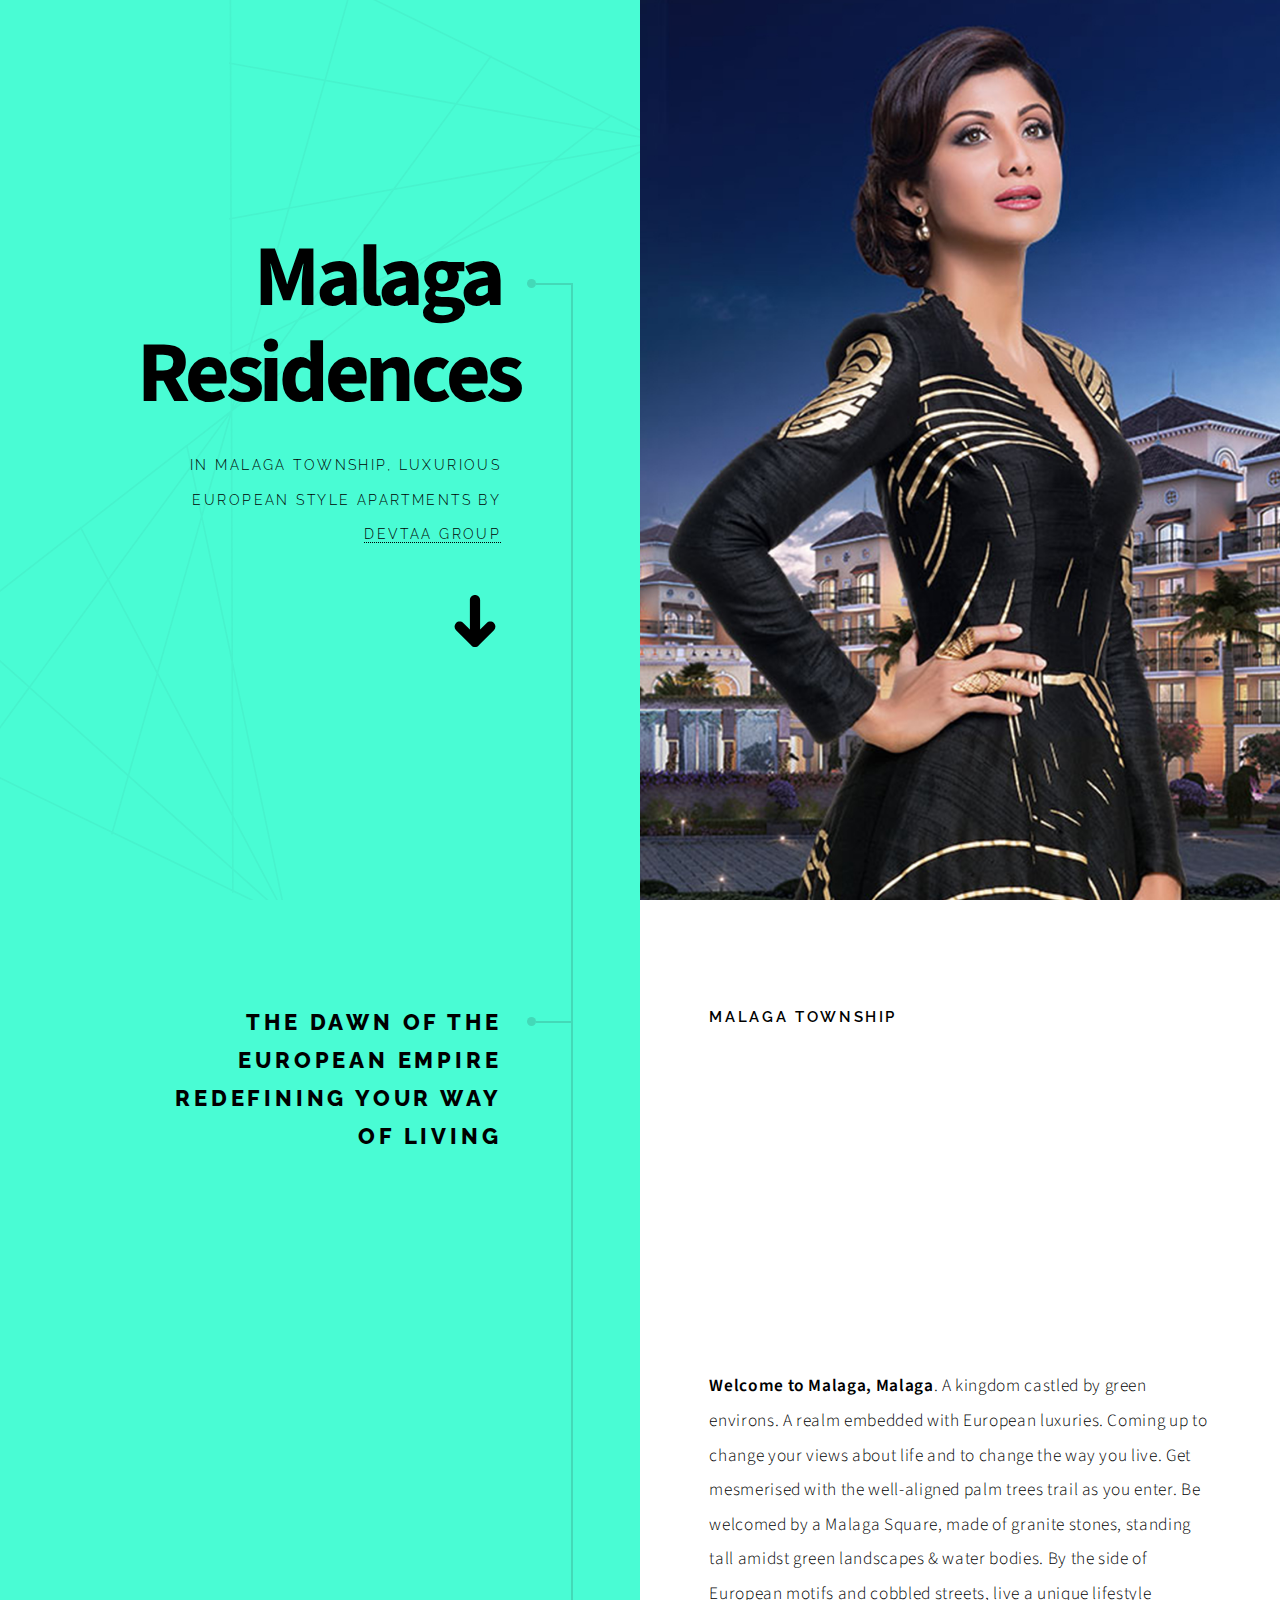
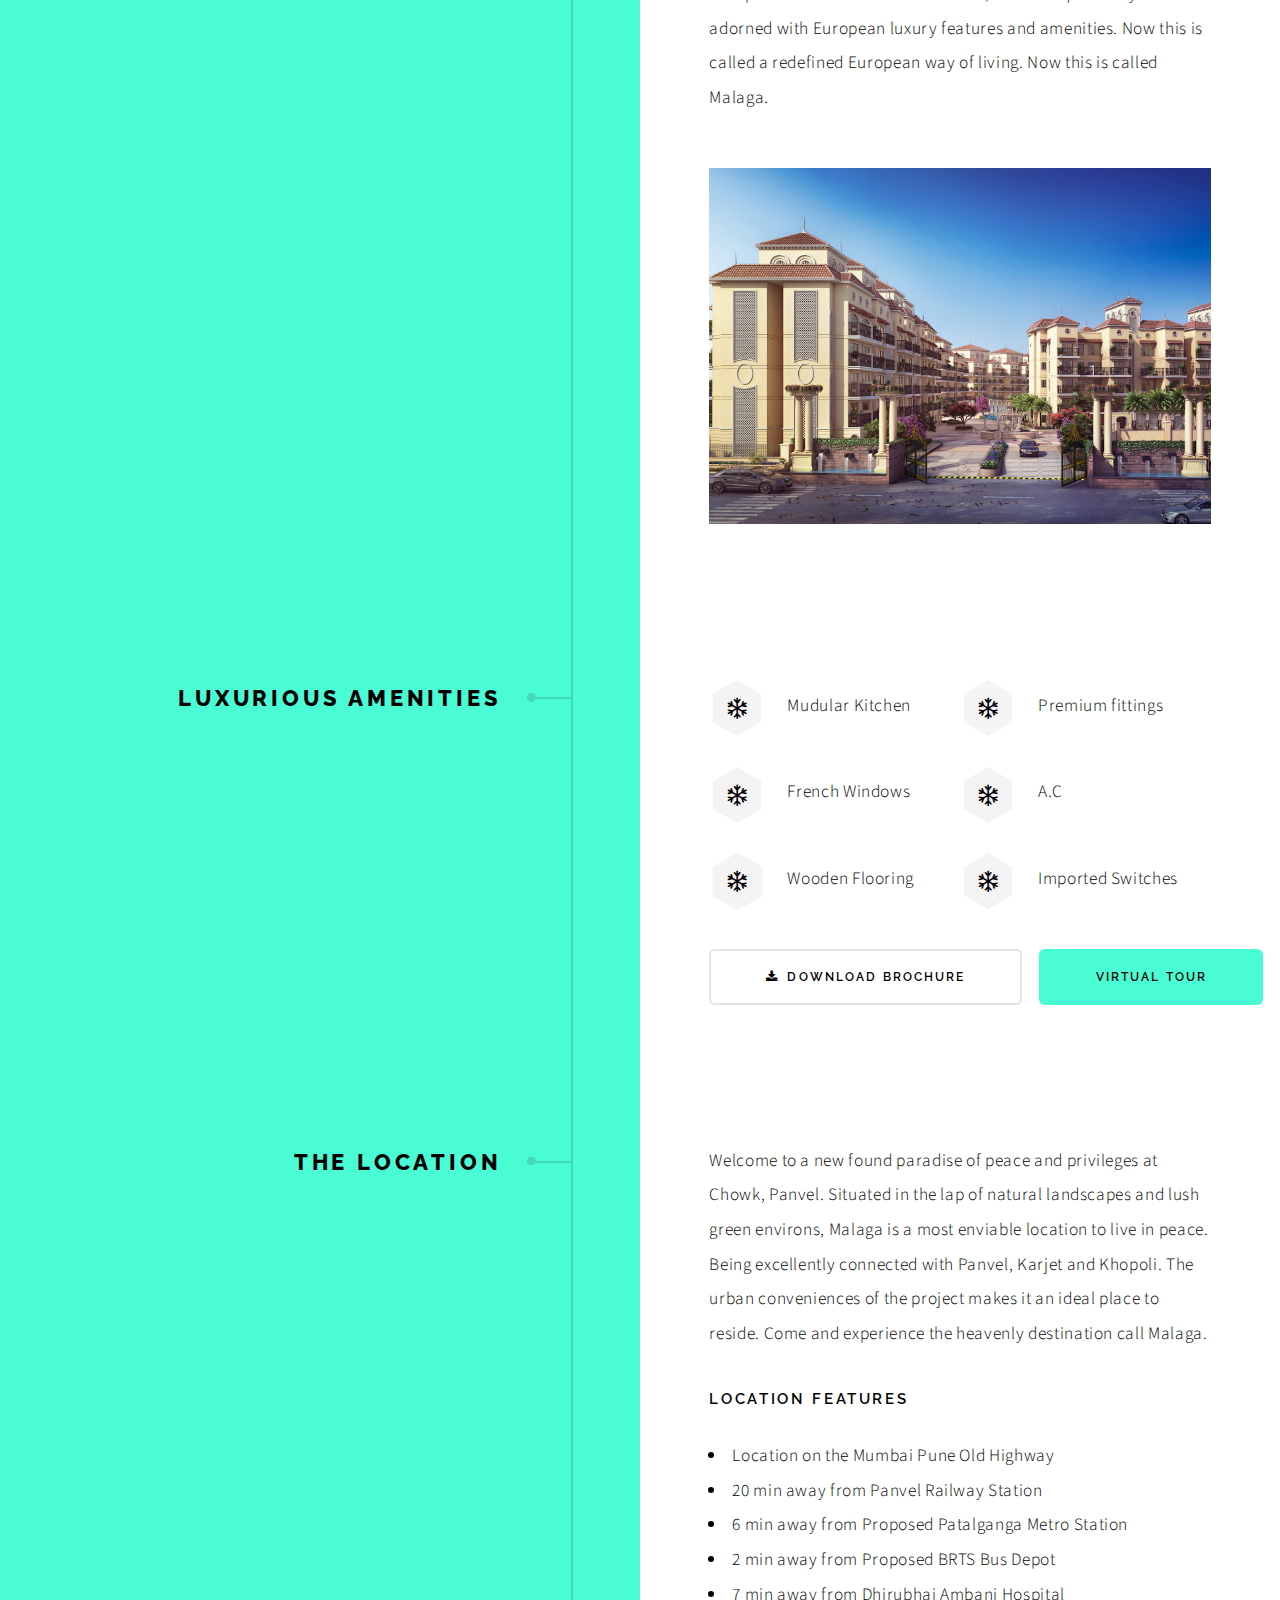
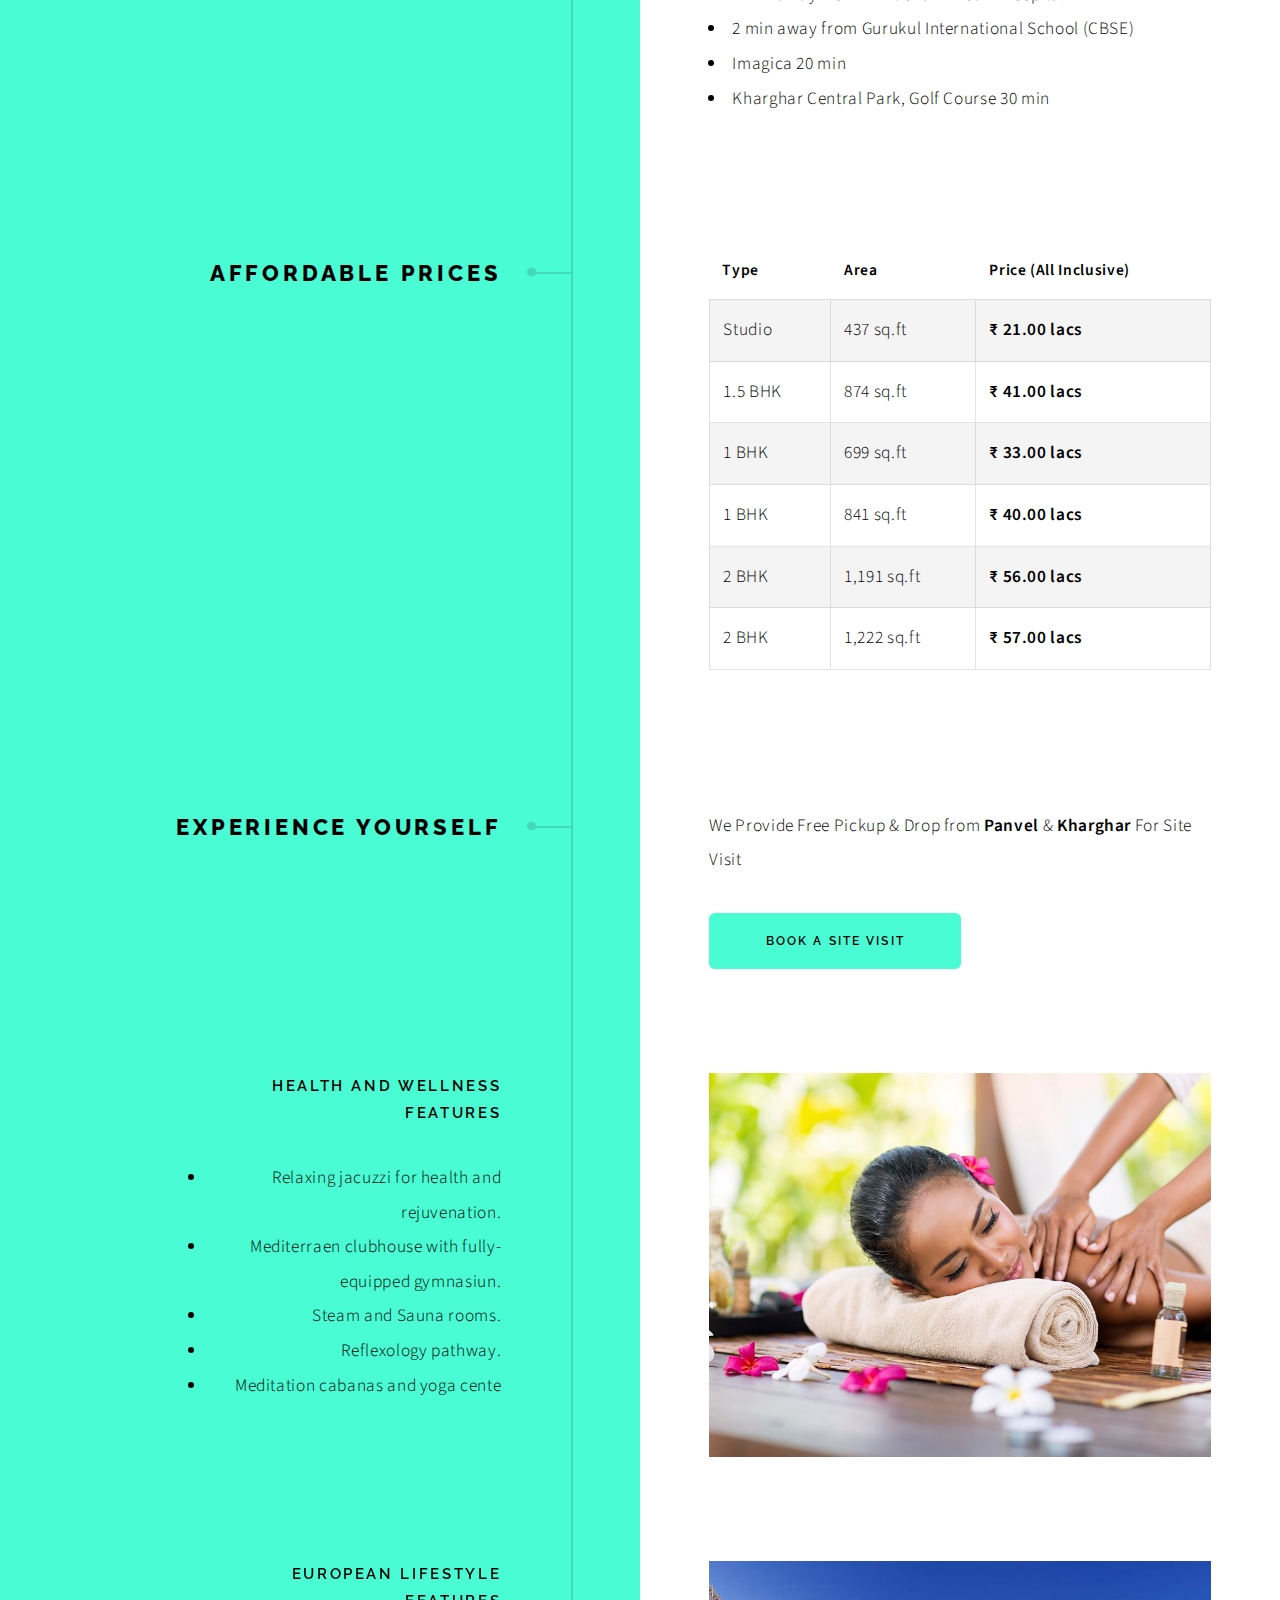
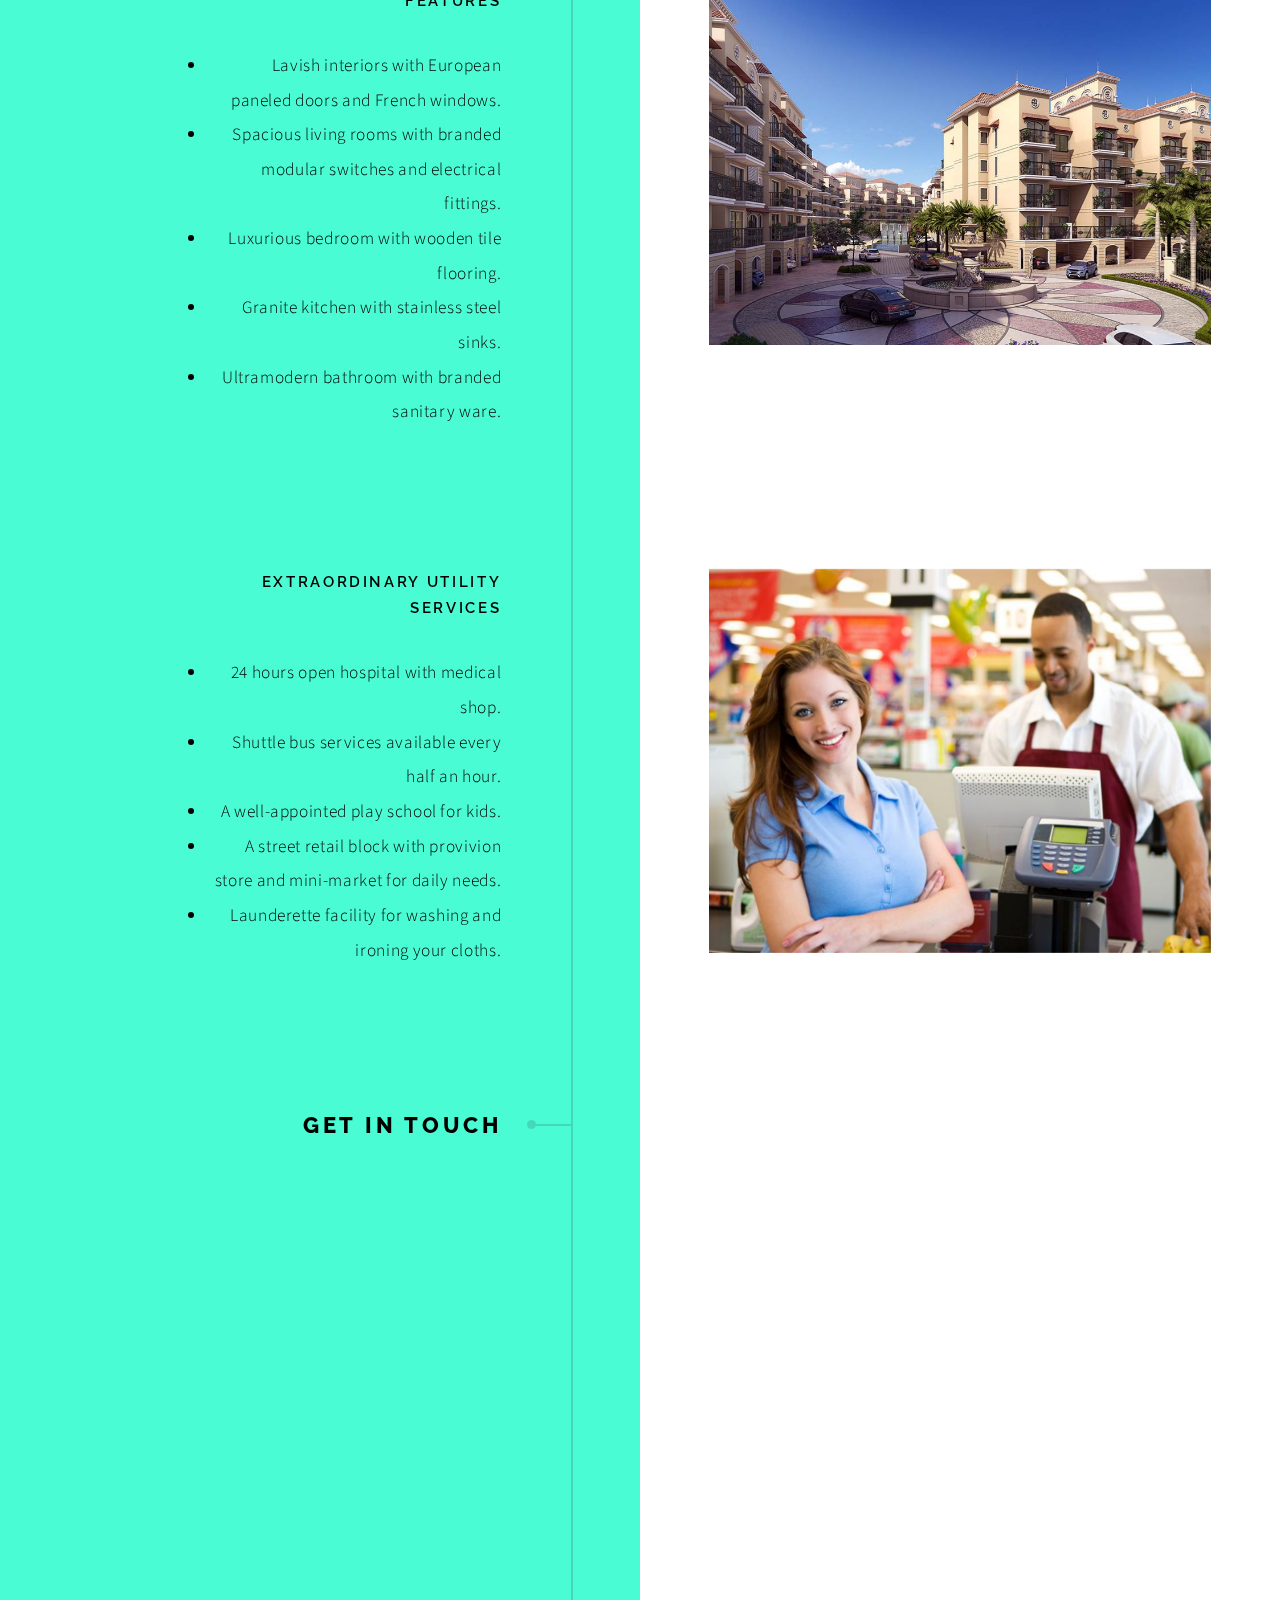
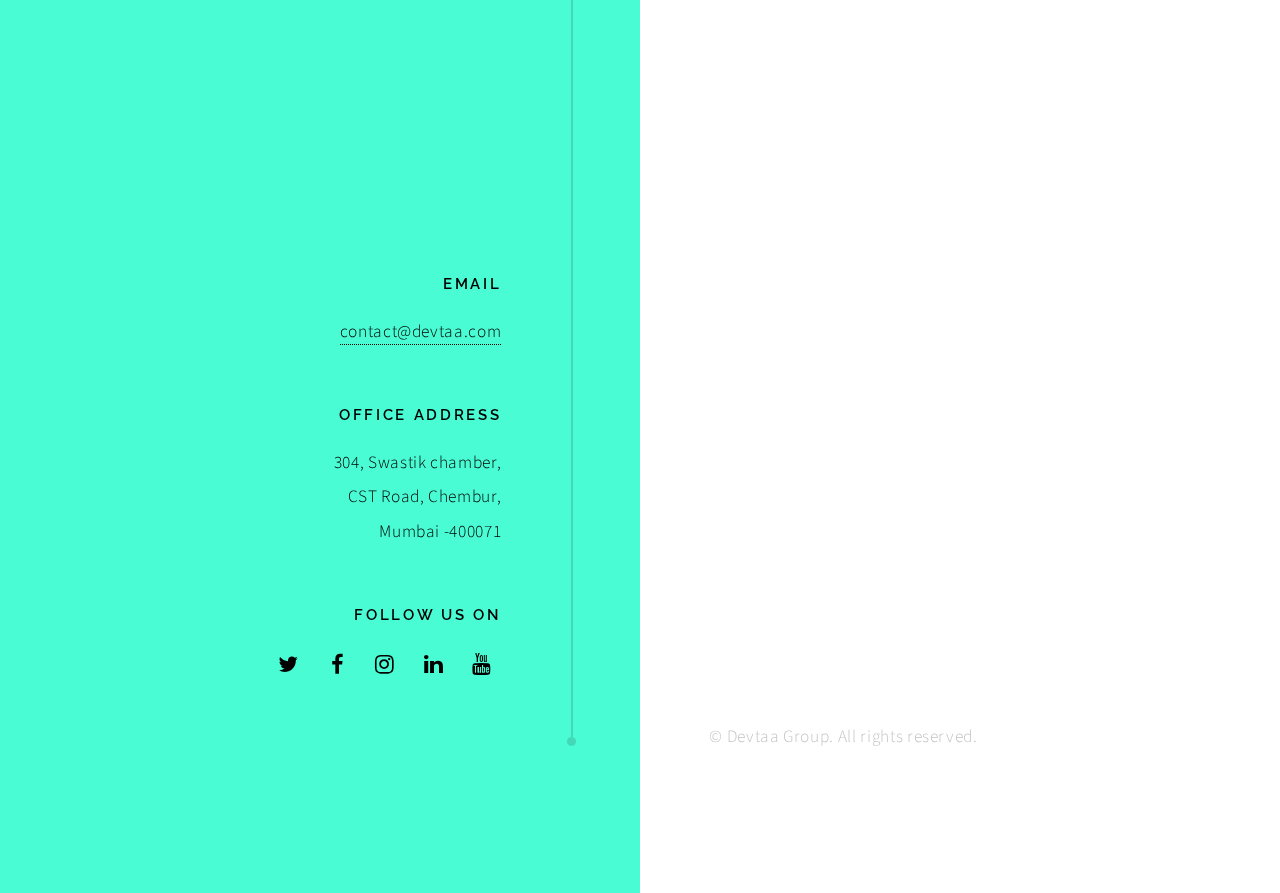
==== commit f6617d79: "Update pricing and image" ====
--- a/index.html
+++ b/index.html
@@ -163,24 +163,39 @@
 							<tr>
 								<th>Type</th>
 								<th>Area</th>
-								<th>Price</th>
+								<th>Price (All Inclusive)</th>
 							</tr>
 						</thead>
 						<tbody>
 							<tr>
 								<td>Studio</td>
 								<td>437 sq.ft</td>
-								<td><b>₹ 14.8 lacs</b></td>
+								<td><b>₹ 21.00 lacs</b></td>
+							</tr>
+							<tr>
+								<td>1.5 BHK</td>
+								<td>874 sq.ft</td>
+								<td><b>₹ 41.00 lacs</b></td>
 							</tr>
 							<tr>
 								<td>1 BHK</td>
 								<td>699 sq.ft</td>
-								<td><b>₹ 25.9 lacs</b></td>
+								<td><b>₹ 33.00 lacs</b></td>
+							</tr>
+							<tr>
+								<td>1 BHK</td>
+								<td>841 sq.ft</td>
+								<td><b>₹ 40.00 lacs</b></td>
 							</tr>
 							<tr>
 								<td>2 BHK</td>
-								<td>1191 sq.ft</td>
-								<td><b>₹ 44.1 lacs</b></td>
+								<td>1,191 sq.ft</td>
+								<td><b>₹ 56.00 lacs</b></td>
+							</tr>
+							<tr>
+								<td>2 BHK</td>
+								<td>1,222 sq.ft</td>
+								<td><b>₹ 57.00 lacs</b></td>
 							</tr>
 						</tbody>
 					</table>
